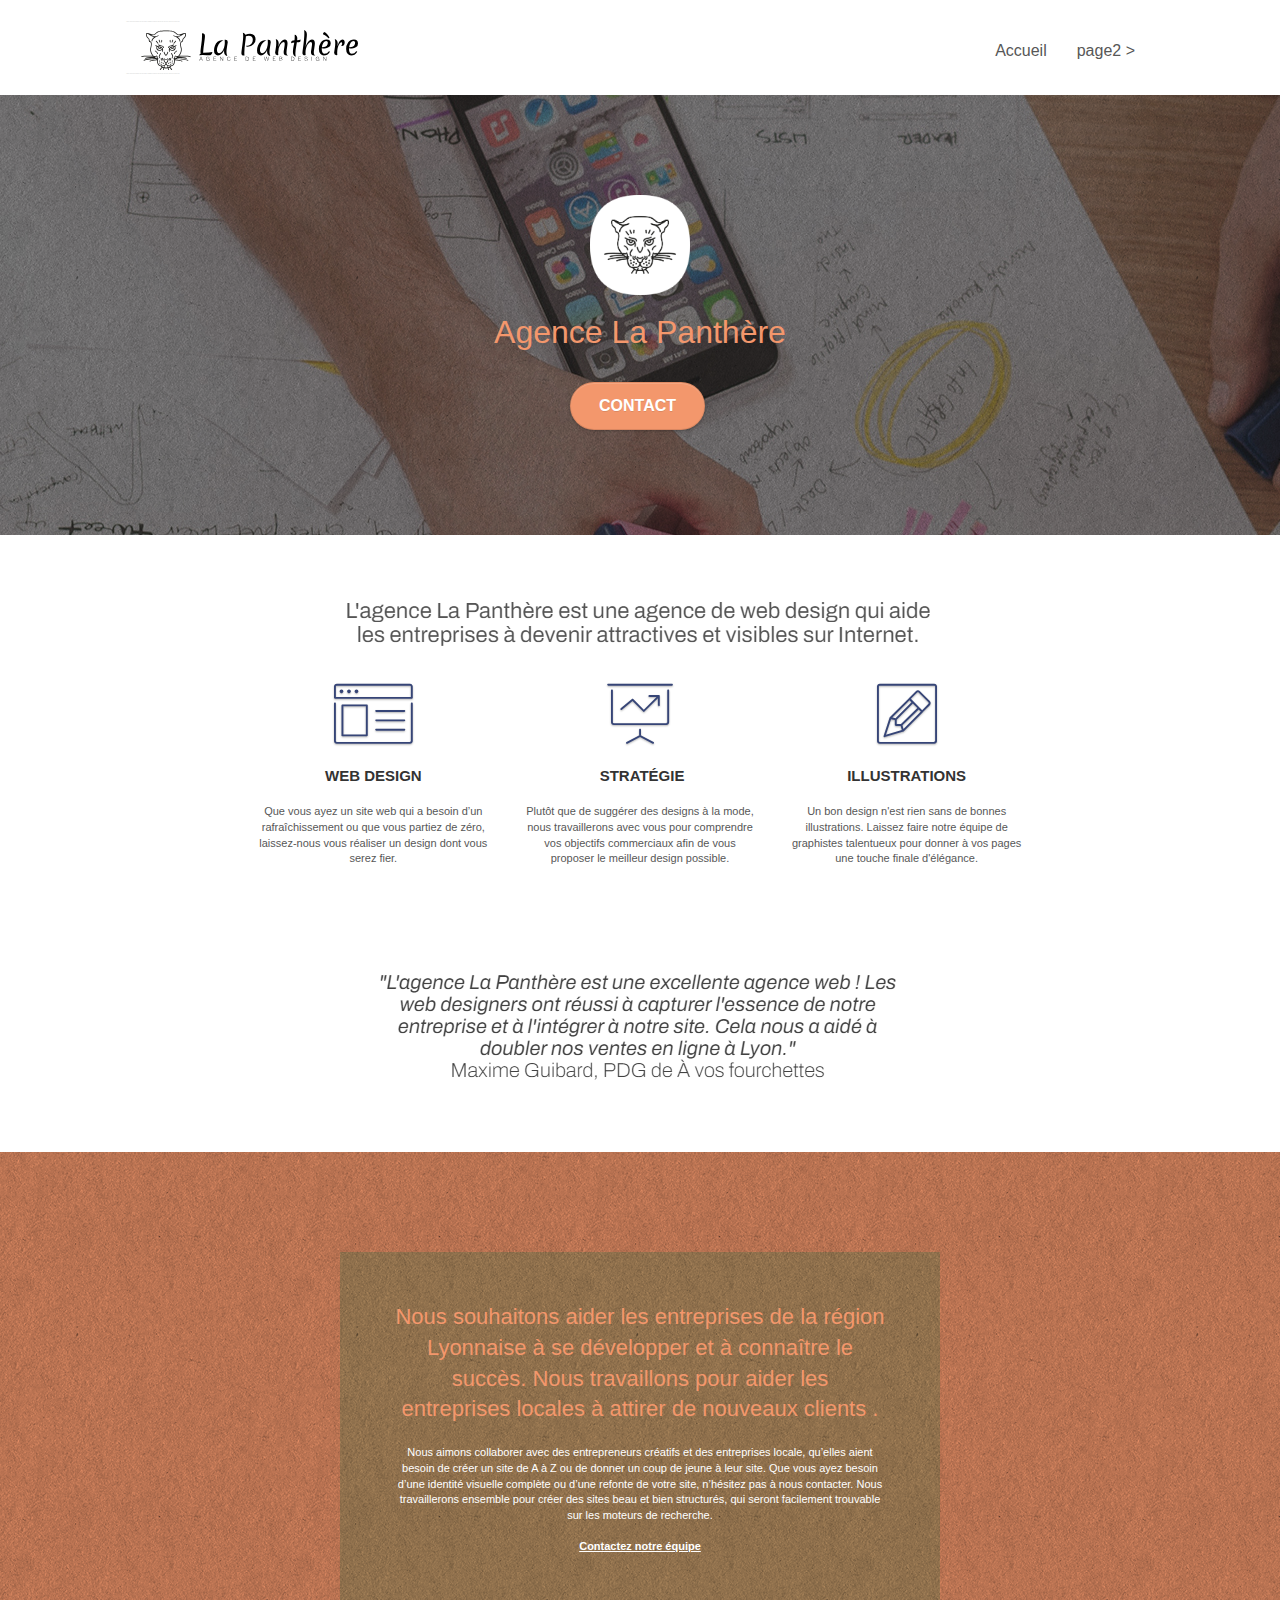
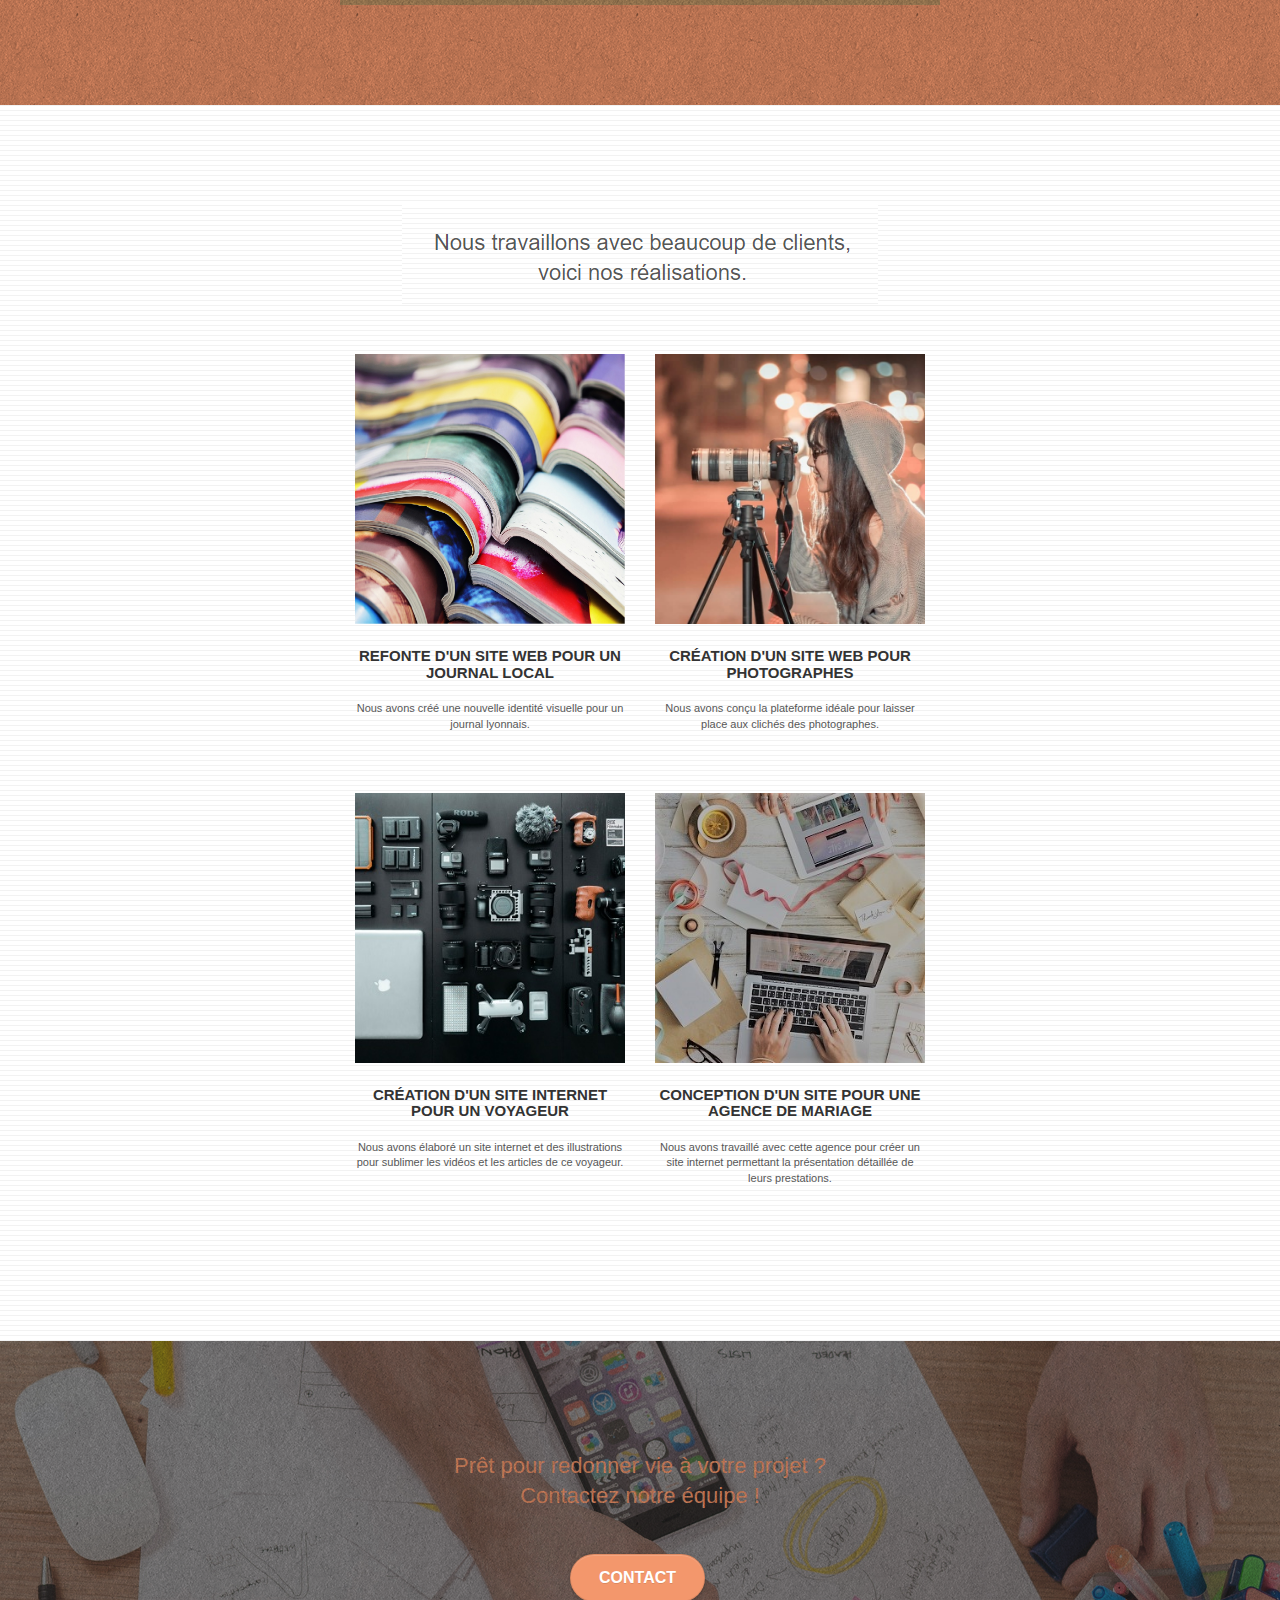
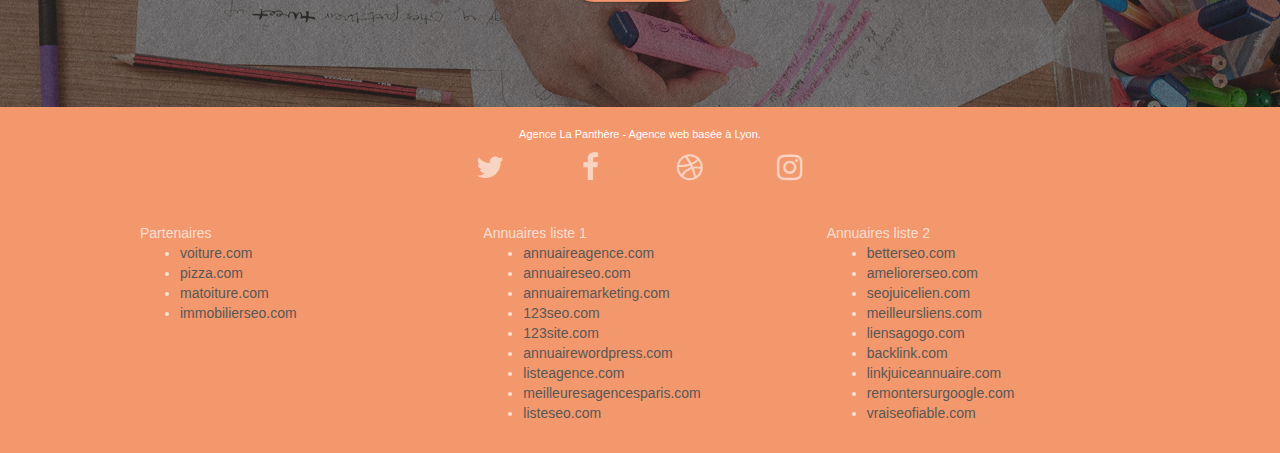
==== index.html @ 9845f290 "Code d'origine premier envoi" ====
<!doctype html>
<html lang="Default">
<head>
    <meta charset="utf-8">
    <meta name="keywords" content="seo, google, site web, site internet, agence design paris, agence design, agence design,agence design,agence design,agence design,agence design,agence design,agence design,agence design">
    <meta name="description" content="">
    <meta name="viewport" content="width=device-width, initial-scale=1.0, viewport-fit=cover">
    <link rel="shortcut icon" type="image/png" href="favicon.jpg">
    
	<link rel="stylesheet" type="text/css" href="./css/bootstrap.css">
	<link rel="stylesheet" type="text/css" href="style.css">
	<link rel="stylesheet" type="text/css" href="./css/font-awesome.css">
	<link rel="stylesheet" type="text/css" href="./css/et-line.css">
	
    
	<script src="./js/jquery-2.1.0.js"></script>
	<script src="./js/bootstrap.js"></script>
	<script src="./js/blocs.js"></script>
	<script src="./js/jquery.touchSwipe.js" defer></script>
	<script src="./js/gmaps.js"></script>

    <title>.</title>

    
<!-- Analytics -->
 
<!-- Analytics END -->
    
</head>
<body>
<!-- Principal conteneur -->
<div class="page-container">
    
<!-- bloc-0 -->
<div class="bloc bgc-white l-bloc " id="bloc-0">
	<div class="container bloc-sm">

		<nav class="navbar row">
			<div class="navbar-header">
				<div class="keywords" style="color:#cccccc;font-size:1px;">Agence web à paris, stratégie web, web design, illustrations, design de site web, site web, web, internet, site internet, site</div>
				<a class="navbar-brand" href="index.html"><img src="img/agence-la-panthere-monochrome.svg" alt="paris web design logo agence web meilleure agence" height="40" /></a>
				<div class="keywords" style="color:#cccccc;font-size:1px;">Agence web à paris, stratégie web, web design, illustrations, design de site web, site web, web, internet, site internet, site</div>
				<button id="nav-toggle" type="button" class="ui-navbar-toggle navbar-toggle" data-toggle="collapse" data-target=".navbar-1">
					<span class="sr-only">Toggle navigation</span><span class="icon-bar"></span><span class="icon-bar"></span><span class="icon-bar"></span>
				</button>
			</div>
			<div class="collapse navbar-collapse navbar-1 special-dropdown-nav">
				<ul class="site-navigation nav navbar-nav">
					<li>
						<a href="index.html">Accueil</a>
					</li>
					<li>
					</li>
					<li>
						<a href="page2.html">page2 &gt;</a>
					</li>
				</ul>
			</div>
		</nav>
	</div>
</div>
<!-- bloc-0 END -->

<!-- bloc-1-presentation -->
<div class="bloc bgc-dark-slate-blue bg-banniere d-bloc bg-t-edge bloc-bg-texture texture-paper b-parallax" id="bloc-1-hero">
	<div class="container bloc-lg">
		<div class="row tight-width-whitespace">
			<div class="col-sm-12">
				<img src="img/logo.png" class="center-block image-resize-mode" width="100" alt="Agence La Panthère, agence web paris, création logo paris" />
				<h1 class="text-center hero-bloc-text tc-white ">
					Agence La Panthère
				</h1>
				<div class="text-center">
					<a href="page2.html" class="btn btn-lg btn-clean btn-rd cta-hero btn-atomic-tangerine" id="cta-hero">Contact</a>
				</div>
			</div>
		</div>
	</div>
</div>
<!-- bloc-1-presentation END -->

<!-- bloc-2-services -->
<div class="bloc bgc-white l-bloc" id="bloc-2-services">
	<div class="container bloc-md">
		<div class="row">
			<div class="col-sm-12 text-center">
				<img alt="agence web, agence web paris, web design paris, stratégie web" src="img/title.png" />
			</div>
		</div>
		<div class="row voffset-lg med-width-whitespace">
			<div class="col-sm-4">
				<div class="text-center">
					<span class="et-icon-browser sm-shadow icon-dark-slate-blue icons icon-lg"></span>
				</div>
				<h3 class="mg-md text-center">
					Web design
				</h3>
				<p class="text-center ">
					Que vous ayez un site web qui a besoin d&rsquo;un rafraîchissement ou que vous partiez de zéro, laissez-nous vous réaliser un design dont vous serez fier.
				</p>
			</div>
			<div class="col-sm-4">
				<div class="text-center">
					<span class="et-icon-presentation sm-shadow icon-dark-slate-blue icons icon-lg"></span>
				</div>
				<h3 class="mg-md text-center">
					&nbsp;Stratégie
				</h3>
				<p class="text-center ">
					Plutôt que de suggérer des designs à la mode, nous travaillerons avec vous pour comprendre vos objectifs commerciaux afin de vous proposer le meilleur design possible.<br>
				</p>
			</div>
			<div class="col-sm-4">
				<div class="text-center">
					<span class="et-icon-edit sm-shadow icon-dark-slate-blue icons icon-lg"></span>
				</div>
				<h3 class="mg-md text-center">
					Illustrations
				</h3>
				<p class="text-center ">
					Un bon design n'est rien sans de bonnes illustrations. Laissez faire notre équipe de graphistes talentueux pour donner à vos pages une touche finale d'élégance.
				</p>
			</div>
		</div>
		<div class="row voffset-lg voffset">
			<div class="col-xs-12 col-md-8 col-md-offset-2 text-center">
				<img alt="agence web, agence web paris, web design paris, stratégie web" src="img/citation.png" />

			</div>
		</div>
	</div>
</div>
<!-- bloc-2-services END -->

<!-- bloc-3-what-i-do -->
<div class="bloc tc-white bgc-atomic-tangerine bg-presentation d-bloc bloc-bg-texture texture-paper b-parallax" id="bloc-3-what-i-do">
	<div class="container bloc-lg">
		<div class="row tight-width-whitespace black-background">
			<div class="col-sm-12">
				<h2 class="mg-md text-center tc-white">
					Nous souhaitons aider les entreprises de la région Lyonnaise à se développer et à connaître le succès. Nous travaillons pour aider les entreprises locales à attirer de nouveaux clients .<br>
				</h2>
				<p class="text-center white">
					Nous aimons collaborer avec des entrepreneurs créatifs et des entreprises locale, qu’elles aient besoin de créer un site de A à Z ou de donner un coup de jeune à leur site. Que vous ayez besoin d’une identité visuelle complète ou d’une refonte de votre site, n’hésitez pas à nous contacter. Nous travaillerons ensemble pour créer des sites beau et bien structurés, qui seront facilement trouvable sur les moteurs de recherche. <br><br><a class="ltc-white bold-link" href="page2.html">Contactez notre équipe</a><br>
				</p>
			</div>
		</div>
	</div>
</div>
<!-- bloc-3-what-i-do END -->

<!-- bloc-4-portfolio -->
<div class="bloc bgc-white bg-lines-h2-bg bg-repeat l-bloc" id="bloc-4-portfolio">
	<div class="container bloc-lg">
		<div class="row">
			<div class="col-sm-12 text-center">
				<img alt="agence web, agence web paris, web design paris, stratégie web" src="img/title2.png" />
			</div>
		</div>
		<div class="row tight-width-whitespace portfolio-row">
			<div class="col-sm-6">
				<a href="#" data-lightbox="img/1.jpg" data-gallery-id="gallery-1" data-caption="Refonte d'un site web pour un journal local" data-frame="snapshot-lb"><img src="img/1.jpg" alt="paris web design logo agence web meilleure agence et refonte site web journal" class="img-responsive portfolio-thumb" /></a>
				<h3 class="mg-md text-center">
					Refonte d'un site web pour un journal local
				</h3>
				<p class="text-center">
					Nous avons créé une nouvelle identité visuelle pour un journal lyonnais.
				</p>
			</div>
			<div class="col-sm-6">
				<a href="#" data-lightbox="img/2.jpg" data-gallery-id="gallery-1" data-caption="Création d'un site web pour photographes" data-frame="snapshot-lb"><img src="img/2.jpg" class="img-responsive portfolio-thumb" alt="paris web design logo agence web meilleure agence, Création d'un site web pour photographes" /></a>
				<h3 class="mg-md text-center">
					Création d'un site web pour photographes
				</h3>
				<p class="text-center">
					Nous avons conçu la plateforme idéale pour laisser place aux clichés des photographes.
				</p>
			</div>
		</div>
		<div class="row tight-width-whitespace portfolio-row">
			<div class="col-sm-6">
				<a href="#" data-lightbox="img/3.bmp" data-gallery-id="gallery-1" data-caption="Création d'un site internet pour un voyageur" data-frame="snapshot-lb"><img src="img/3.bmp" class="img-responsive portfolio-thumb" alt="paris web design logo agence web meilleure agence, Création d'un site web pour voyageur"/></a>
				<h3 class="mg-md text-center">
					Création d'un site internet pour un voyageur
				</h3>
				<p class="text-center">
					Nous avons élaboré un site internet et des illustrations pour sublimer les vidéos et les articles de ce voyageur.
				</p>
			</div>
			<div class="col-sm-6">
				<a href="#" data-lightbox="img/4.bmp" data-gallery-id="gallery-1" data-caption="Conception d'un site pour une agence de mariage" data-frame="snapshot-lb"><img src="img/4.bmp" class="img-responsive portfolio-thumb" alt="paris web design logo agence web meilleure agence, Création d'un site web pour agence de mariage" /></a>
				<h3 class="mg-md text-center">
					Conception d'un site pour une agence de mariage
				</h3>
				<p class="text-center">
					Nous avons travaillé avec cette agence pour créer un site internet permettant la présentation détaillée de leurs prestations.
				</p>
			</div>
		</div>
	</div>
</div>
<!-- bloc-4-portfolio END -->

<!-- bloc-5-cta -->
<div class="bloc bgc-dark-slate-blue bg-banniere d-bloc bloc-bg-texture texture-paper" id="bloc-5-cta">
	<div class="container bloc-lg">
		<div class="row">
			<h2 class="mg-md text-center tc-white">
				Prêt pour redonner vie à votre projet ?<br>Contactez notre équipe !
			</h2>
			<div class="col-sm-12 text-center">
				<a href="page2.html" class="btn btn-atomic-tangerine btn-clean btn-rd btn-lg cta-hero">Contact</a>
			</div>
		</div>
	</div>
</div>
<!-- bloc-5-cta END -->

<!-- Footer - bloc-8 -->
<div class="bloc bgc-atomic-tangerine d-bloc" id="bloc-8">
	<div class="container bloc-sm">
		<div class="row">
			<div class="col-sm-12">
				<p class="text-center white">
					Agence La Panthère - Agence web basée à Lyon.<br>
				</p>
				<div class="row row-no-gutters social">
					<div class="col-sm-3">
						<div class="text-center">
							<a class="social" href="index.html"><span class="fa fa-twitter icon-md"></span></a>
						</div>
					</div>
					<div class="col-sm-3">
						<div class="text-center">
							<a class="social" href="index.html"><span class="fa fa-facebook icon-md"></span></a>
						</div>
					</div>
					<div class="col-sm-3">
						<div class="text-center">
							<a class="social" href="index.html"><span class="fa fa-dribbble icon-md"></span></a>
						</div>
					</div>
					<div class="col-sm-3">
						<div class="text-center">
							<a class="social" href="index.html"><span class="fa fa-instagram icon-md"></span></a>
						</div>
					</div>
					<div class="keywords" style="color:#F3976C;">Agence web à paris, stratégie web, web design, illustrations, design de site web, site web, web, internet, site internet, site</div>
				</div>
				<div class="row">
					<div class="col-sm-4">
						Partenaires
							<ul>
								<li><a href="voiture.com">voiture.com</a></li>
								<li><a href="pizza.com">pizza.com</a></li>
								<li><a href="matoiture.com">matoiture.com</a></li>
								<li><a href="immobilierseo.com">immobilierseo.com</a></li>
							</ul>		
					</div>
					<div class="col-sm-4">
						Annuaires liste 1
						<ul>
							<li><a href="annuaireagence.com">annuaireagence.com</a></li>
							<li><a href="annuaireseo.com">annuaireseo.com</a></li>
							<li><a href="annuairemarketing.com">annuairemarketing.com</a></li>
							<li><a href="123seoture.com">123seo.com</a></li>
							<li><a href="123site.com">123site.com</a></li>
							<li><a href="annuairewordpress.com">annuairewordpress.com</a></li>
							<li><a href="listeagence.com">listeagence.com</a></li>
							<li><a href="meilleuresagencesparis.com">meilleuresagencesparis.com</a></li>
							<li><a href="listeseo.com">listeseo.com</a></li>
						</ul>
					</div>
					<div class="col-sm-4">
						Annuaires liste 2
						<ul>
							<li><a href="betterseo.com">betterseo.com</a></li>
							<li><a href="ameliorerseo.com">ameliorerseo.com</a></li>
							<li><a href="seojuicelien.com">seojuicelien.com</a></li>
							<li><a href="meilleursliens.com">meilleursliens.com</a></li>
							<li><a href="liensagogo.com">liensagogo.com</a></li>
							<li><a href="backlink.com">backlink.com</a></li>
							<li><a href="linkjuiceannuaire.com">linkjuiceannuaire.com</a></li>
							<li><a href="remontersurgoogle.com">remontersurgoogle.com</a></li>
							<li><a href="vraiseofiable.com">vraiseofiable.com</a></li>
						</ul>
					</div>
				</div>
			</div>
		</div>
	</div>
</div>
<!-- Footer - bloc-8 END -->

</div>
<!-- Principal conteneur END -->
    

</body>
</html>
---- style.css ----
body {
    margin: 0;
    padding: 0;
    background: #FFF;
    overflow-x: hidden;
    -webkit-font-smoothing: antialiased;
    -moz-osx-font-smoothing: grayscale;
}

a,
button {
    transition: all .3s ease-in-out;
    outline: none!important;
}

a:hover {
    text-decoration: none;
    cursor: pointer;
}

#page-loading-blocs-notifaction {
    position: fixed;
    top: 0;
    bottom: 0;
    width: 100%;
    z-index: 100000;
    background: #FFFFFF url("img/pageload-spinner.gif") no-repeat center center;
}

.bloc {
    width: 100%;
    clear: both;
    background: 50% 50% no-repeat;
    padding: 0 50px;
    -webkit-background-size: cover;
    -moz-background-size: cover;
    -o-background-size: cover;
    background-size: cover;
    position: relative;
}

.bloc .container {
    padding-left: 0;
    padding-right: 0;
}

.bloc-lg {
    padding: 100px 50px;
}

.bloc-md {
    padding: 50px;
}

.bloc-sm {
    padding: 20px 50px;
}

.bg-center,
.bg-l-edge,
.bg-r-edge,
.bg-t-edge,
.bg-b-edge,
.bg-tl-edge,
.bg-bl-edge,
.bg-tr-edge,
.bg-br-edge,
.bg-repeat {
    -webkit-background-size: auto!important;
    -moz-background-size: auto!important;
    -o-background-size: auto!important;
    background-size: auto!important;
}

.bg-repeat {
    background: repeat;
}

.bg-t-edge {
    background: top no-repeat;
}

.bloc-bg-texture::before {
    content: "";
    background-size: 2px 2px;
    position: absolute;
    top: 0;
    bottom: 0;
    left: 0;
    right: 0;
}

.texture-paper::before {
    background: url("img/texture-paper.png");
    background-size: 280px 280px;
}

.b-parallax {
    background-attachment: fixed;
}

.d-bloc {
    color: rgba(255, 255, 255, .7);
}

.d-bloc button:hover {
    color: rgba(255, 255, 255, .9);
}

.d-bloc .icon-round,
.d-bloc .icon-square,
.d-bloc .icon-rounded,
.d-bloc .icon-semi-rounded-a,
.d-bloc .icon-semi-rounded-b {
    border-color: rgba(255, 255, 255, .9);
}

.d-bloc .divider-h span {
    border-color: rgba(255, 255, 255, .2);
}

.d-bloc .a-btn,
.d-bloc .navbar a,
.d-bloc .navbar-brand,
.d-bloc a .icon-sm,
.d-bloc a .icon-md,
.d-bloc a .icon-lg,
.d-bloc a .icon-xl,
.d-bloc h1 a,
.d-bloc h2 a,
.d-bloc h3 a,
.d-bloc h4 a,
.d-bloc h5 a,
.d-bloc h6 a,
.d-bloc p a {
    color: rgba(255, 255, 255, .6);
}

.d-bloc .a-btn:hover,
.d-bloc .navbar a:hover,
.d-bloc .navbar-brand:hover,
.d-bloc a:hover .icon-sm,
.d-bloc a:hover .icon-md,
.d-bloc a:hover .icon-lg,
.d-bloc a:hover .icon-xl,
.d-bloc h1 a:hover,
.d-bloc h2 a:hover,
.d-bloc h3 a:hover,
.d-bloc h4 a:hover,
.d-bloc h5 a:hover,
.d-bloc h6 a:hover,
.d-bloc p a:hover {
    color: rgba(255, 255, 255, 1);
}

.d-bloc .navbar-toggle .icon-bar {
    background: rgba(255, 255, 255, 1);
}

.d-bloc .btn-wire,
.d-bloc .btn-wire:hover {
    color: rgba(255, 255, 255, 1);
    border-color: rgba(255, 255, 255, 1);
}

.d-bloc .panel {
    color: rgba(0, 0, 0, .5);
}

.d-bloc .panel button:hover {
    color: rgba(0, 0, 0, .7);
}

.d-bloc .panel icon {
    border-color: rgba(0, 0, 0, .7);
}

.d-bloc .panel .divider-h span {
    border-color: rgba(0, 0, 0, .1);
}

.d-bloc .panel .a-btn {
    color: rgba(0, 0, 0, .6);
}

.d-bloc .panel .a-btn:hover {
    color: rgba(0, 0, 0, 1);
}

.d-bloc .panel .btn-wire,
.d-bloc .panel .btn-wire:hover {
    color: rgba(0, 0, 0, .7);
    border-color: rgba(0, 0, 0, .3);
}

.d-bloc .panel,
.l-bloc {
    color: rgba(0, 0, 0, .5);
}

.d-bloc .panel button:hover,
.l-bloc button:hover {
    color: rgba(0, 0, 0, .7);
}

.l-bloc .icon-round,
.l-bloc .icon-square,
.l-bloc .icon-rounded,
.l-bloc .icon-semi-rounded-a,
.l-bloc .icon-semi-rounded-b {
    border-color: rgba(0, 0, 0, .7);
}

.d-bloc .panel .divider-h span,
.l-bloc .divider-h span {
    border-color: rgba(0, 0, 0, .1);
}

.d-bloc .panel .a-btn,
.l-bloc .a-btn,
.l-bloc .navbar a,
.l-bloc .navbar-brand,
.l-bloc a .icon-sm,
.l-bloc a .icon-md,
.l-bloc a .icon-lg,
.l-bloc a .icon-xl,
.l-bloc h1 a,
.l-bloc h2 a,
.l-bloc h3 a,
.l-bloc h4 a,
.l-bloc h5 a,
.l-bloc h6 a,
.l-bloc p a {
    color: rgba(0, 0, 0, .6);
}

.d-bloc .panel .a-btn:hover,
.l-bloc .a-btn:hover,
.l-bloc .navbar a:hover,
.l-bloc .navbar-brand:hover,
.l-bloc a:hover .icon-sm,
.l-bloc a:hover .icon-md,
.l-bloc a:hover .icon-lg,
.l-bloc a:hover .icon-xl,
.l-bloc h1 a:hover,
.l-bloc h2 a:hover,
.l-bloc h3 a:hover,
.l-bloc h4 a:hover,
.l-bloc h5 a:hover,
.l-bloc h6 a:hover,
.l-bloc p a:hover {
    color: rgba(0, 0, 0, 1);
}

.l-bloc .navbar-toggle .icon-bar {
    color: rgba(0, 0, 0, .6);
}

.d-bloc .panel .btn-wire,
.d-bloc .panel .btn-wire:hover,
.l-bloc .btn-wire,
.l-bloc .btn-wire:hover {
    color: rgba(0, 0, 0, .7);
    border-color: rgba(0, 0, 0, .3);
}

.voffset {
    margin-top: 30px;
}

.voffset-lg {
    margin-top: 80px;
}

.row-no-gutters {
    margin-right: 0;
    margin-left: 0;
}

.row.row-no-gutters > [class^="col-"],
.row.row-no-gutters > [class*=" col-"] {
    padding-right: 0;
    padding-left: 0;
}

#bloc-1-hero h1 {
    font-size: 32px;
}

.navbar {
    margin-bottom: 0;
    z-index: 1;
}

.navbar-brand {
    height: auto;
    padding: 3px 15px;
    font-size: 25px;
    font-weight: normal;
    font-weight: 600;
    line-height: 44px;
}

.navbar-brand img {
    max-height: 200px;
    margin: 0 5px 0 0;
    display: inline;
}

.navbar-brand img[src$=svg] {
    min-width: 100px;
}

.nav-center .navbar-brand img {
    margin: 0;
}

.navbar .nav {
    padding-top: 2px;
    margin-right: -16px;
    float: right;
    z-index: 1;
}

.nav > li {
    float: left;
    margin-top: 4px;
    font-size: 16px;
}

.navbar-nav .open .dropdown-menu > li > a {
    text-align: inherit;
}

.nav > li a:hover,
.nav > li a:focus {
    background: transparent;
}

.navbar-toggle {
    margin: 10px 10px 0 0;
    border: 0px;
}

.navbar-toggle:hover {
    background: transparent!important;
}

.navbar-toggle .icon-bar {
    background-color: rgba(0, 0, 0, .5);
    width: 26px;
}

.nav-invert .navbar .nav {
    float: left;
}

.nav-invert .navbar-header,
.nav-invert .navbar-brand {
    float: right;
    position: relative;
    z-index: 2;
}

@media (min-width: 768px) {
    .site-navigation {
        position: absolute;
        top: 50%;
        right: 20px;
        transform: translate(0, -50%);
        -webkit-transform: translateY(-50%);
    }
    .nav > li .dropdown-menu a,
    .nav > li .dropdown-menu a:hover {
        color: #484848;
    }
    .nav-invert .site-navigation {
        left: 0;
        right: 0;
    }
    .nav-center {
        text-align: center;
    }
    .nav-center .navbar-header {
        width: 100%;
    }
    .nav-center .navbar-header,
    .nav-center .navbar-brand,
    .nav-center .nav > li {
        float: none;
        display: inline-block;
    }
    .nav-center .site-navigation {
        position: relative;
        width: 100%;
        right: 0;
        margin-right: 0px;
        margin-top: 20px;
    }
    .nav-center.mini-nav .navbar-toggle {
        float: none;
        margin: 10px auto 0;
    }
}

.nav > li > .dropdown a {
    background: none!important;
    display: block;
    padding: 14px 15px;
}

nav .caret {
    margin: 0 5px;
}

.dropdown-menu .dropdown-menu {
    top: -8px;
    left: 100%;
}

.dropdown-menu .dropmenu-flow-right {
    top: 100%;
    left: 0;
    margin-left: -1px;
    border-top-left-radius: 0;
    border-top-right-radius: 0;
}

.dropdown-menu .dropdown span {
    border: 4px solid black;
    border-top-color: transparent;
    border-right-color: transparent;
    border-bottom-color: transparent;
    margin: 6px -5px 0 0!important;
    float: right;
}

.mg-md {
    margin-top: 10px;
    margin-bottom: 20px;
}

.mg-lg {
    margin-top: 10px;
    margin-bottom: 40px;
}

.btn {
    margin: 0 5px 5px 0;
}

.btn.pull-right {
    margin: 0 0 5px 5px;
}

.btn-d,
.btn-d:hover,
.btn-d:focus {
    color: #FFF;
    background: rgba(0, 0, 0, .3);
}

button {
    outline: none!important;
}

.btn-rd {
    border-radius: 40px;
}

.btn-clean {
    border: 1px solid rgba(0, 0, 0, .08);
    border-bottom-color: rgba(0, 0, 0, .1);
    text-shadow: 0 1px 0 rgba(0, 0, 1, .1);
    box-shadow: 0 1px 3px rgba(0, 0, 1, .25), inset 0 1px 0 0 rgba(255, 255, 255, .15);
}

.icon-md {
    font-size: 30px!important;
}

.icon-lg {
    font-size: 60px!important;
}

.sm-shadow {
    text-shadow: 0 1px 2px rgba(0, 0, 0, .3);
}

.panel-sq,
.panel-sq .panel-heading,
.panel-sq .panel-footer {
    border-radius: 0;
}

.panel-rd {
    border-radius: 30px;
}

.panel-rd .panel-heading {
    border-radius: 29px 29px 0 0;
}

.panel-rd .panel-footer {
    border-radius: 0 0 29px 29px;
}

.form-control {
    border-color: rgba(0, 0, 0, .1);
    box-shadow: none;
}

.scrollToTop {
    width: 40px;
    height: 40px;
    position: fixed;
    bottom: 20px;
    right: 20px;
    opacity: 0;
    z-index: 500;
    transition: all .3s ease-in-out;
}

.scrollToTop span {
    margin-top: 6px;
}

.showScrollTop {
    font-size: 14px;
    opacity: 1;
}

a[data-lightbox] {
    position: relative;
    display: block;
    text-align: center;
}

a[data-lightbox]:hover::before {
    content: "+";
    font-family: "HelveticaNeue-Light", "Helvetica Neue Light", "Helvetica Neue", Helvetica, Arial;
    font-size: 32px;
    width: 50px;
    height: 50px;
    margin-left: -25px;
    border-radius: 50%;
    background: rgba(0, 0, 0, .6);
    color: #FFF;
    font-weight: 100;
    z-index: 1;
    position: absolute;
    top: 50%;
    transform: translateY(-50%);
    -webkit-transform: translateY(-50%);
}

a[data-lightbox]:hover img {
    opacity: 0.6;
    -webkit-animation-fill-mode: none;
    animation-fill-mode: none;
}

#lightbox-modal {
    display: flex;
    align-items: center;
}

#lightbox-modal .modal-dialog {
    width: 90%;
    max-width: 900px;
    margin: 0 auto 0;
}

#lightbox-modal .modal-dialog img {
    max-height: 90vh;
    margin: 0 auto;
}

.lightbox-caption {
    padding: 20px;
    color: #FFF;
    background: rgba(0, 0, 0, .5);
    position: absolute;
    left: 15px;
    right: 15px;
    bottom: 5px;
}

.close-lightbox {
    color: #FFF;
    font-size: 30px;
    position: absolute;
    top: 20px;
    right: 20px;
    z-index: 20;
    background: rgba(0, 0, 0, .5);
    border: none;
    line-height: 30px;
    padding: 0 9px 5px;
    opacity: 0.3;
}

.close-lightbox:hover,
.next-lightbox:hover,
.prev-lightbox:hover {
    opacity: 1.0;
    color: #FFF;
}

.next-lightbox,
.prev-lightbox {
    font-size: 20px;
    color: rgba(255, 255, 255, .9);
    background: rgba(0, 0, 0, .5);
    transition: all .2s ease-in-out;
    position: absolute;
    top: 45%;
    z-index: 1;
    opacity: 0.4;
}

.next-lightbox {
    padding: 6px 8px 1px 13px;
    right: 25px;
}

.prev-lightbox {
    padding: 6px 13px 1px 10px;
    left: 25px;
}

.snapshot-lb .modal-body {
    padding-bottom: 45px;
}

.snapshot-lb .lightbox-caption {
    padding: 0;
    color: rgba(0, 0, 0, .5);
    background: none;
}

h1,
h2,
h3,
h4,
h5,
h6,
p,
label,
.btn,
a {
    font-family: "helvetica";
    font-weight: 400;
    color: #575757!important;
}

.container {
    max-width: 1000px;
}

.hero-bloc-text {
    font-size: 38px;
}

.hero-bloc-text-sub {
    font-size: 36px;
}

.statement-bloc-text {
    line-height: 26px;
    font-style: italic;
    font-size: 20px;
    text-align: center;
    font-weight: lighter;
    max-width: 520px;
    margin: auto auto auto auto;
}

p {
    font-size: 11px;
}

.tight-width-whitespace {
    max-width: 600px;
    margin: auto auto auto auto;
}

.h1 {
    font-size: 20px;
    font-family: "Open Sans";
}

.cta-hero {
    margin-top: 22px;
    color: #FFFFFF!important;
    text-transform: uppercase;
    padding: 12px 28px 12px 28px;
    font-size: 16px;
    font-weight: 700;
}

.social {
    max-width: 400px;
    margin: auto auto auto auto;
}

h2 {
    font-size: 22px;
    line-height: 1.4em;
}

h3 {
    font-size: 15px;
    text-transform: uppercase;
    font-weight: 700;
    color: #333333!important;
}

.med-width-whitespace {
    max-width: 800px;
    margin: auto auto auto auto;
    box-shadow: 0px 0px 0px #000000;
}

h1 {
    color: #333333!important;
}

h4 {
    color: #333333!important;
}

.icons {
    margin-bottom: 14px;
    margin-top: 24px;
}

.white {
    color: #FFFFFF!important;
}

.portfolio-thumb {
    margin-bottom: 24px;
}

.portfolio-row {
    margin-bottom: 44px;
    margin-top: 50px;
}

.avatar {
    box-shadow: 0px 4px 9px rgba(0, 0, 0, 0.3);
}

.black-background {
    background-color: rgba(165, 147, 99, 0.7);
    padding: 40px 40px 40px 40px;
}

.bold-link {
    font-weight: 900;
    text-decoration: underline!important;
}

.bgc-white {
    background-color: #FFFFFF;
}

.bgc-dark-slate-blue {
    background-color: #364577;
}

.bgc-atomic-tangerine {
    background-color: #F3976C;
}

.tc-white {
    color: #F3976C!important;
}

.btn-atomic-tangerine {
    background: #F3976C;
    color: #FFFFFF!important;
}

.btn-atomic-tangerine:hover {
    background: #c27956!important;
    color: #FFFFFF!important;
}

.ltc-white {
    color: #FFFFFF!important;
}

.ltc-white:hover {
    color: #cccccc!important;
}

.ltc-atomic-tangerine {
    color: #F3976C!important;
}

.ltc-atomic-tangerine:hover {
    color: #c27956!important;
}

.icon-dark-slate-blue {
    color: #364577!important;
    border-color: #364577!important;
}

.bg-dots-bg {
    background-image: url("img/dots-bg.png");
}

.bg-lines-h2-bg {
    background-image: url("img/lines-h2-bg.png");
}

.bg-banniere {
    background-image: url("img/agence-la-panthere.jpg");
}

.bg-presentation {
    background-image: url("img/image-de-presentation.bmp");
}

@media (max-width: 1024px) {
    .bloc {
        padding-left: 20px;
        padding-right: 20px;
    }
    .bloc.full-width-bloc,
    .bloc-tile-2.full-width-bloc .container,
    .bloc-tile-3.full-width-bloc .container,
    .bloc-tile-4.full-width-bloc .container {
        padding-left: 0;
        padding-right: 0;
    }
}

@media (max-width: 992px) and (min-width: 768px) {
    .navbar .nav {
        max-width: 80%
    }
    .nav-center.navbar .nav {
        max-width: 100%
    }
}

@media only screen and (min-device-width: 768px) and (max-device-width: 1024px) and (orientation: landscape) {
    .b-parallax {
        background-attachment: scroll;
    }
}

@media only screen and (min-device-width: 1024px) and (max-device-width: 1366px) and (-webkit-min-device-pixel-ratio: 1.5) {
    .b-parallax {
        background-attachment: scroll;
    }
}

@media (max-width: 991px) {
    .container {
        width: 100%;
    }
    .b-parallax {
        background-attachment: scroll;
    }
    .page-container,
    #hero-bloc {
        overflow-x: hidden;
        position: relative;
    }
    .bloc {
        padding-left: constant(safe-area-inset-left);
        padding-right: constant(safe-area-inset-right);
    }
    .bloc-group,
    .bloc-group .bloc {
        display: block;
        width: 100%;
    }
    .bloc-fill-screen .fill-bloc-top-edge,
    .bloc-fill-screen .fill-bloc-bottom-edge {
        padding: 0 20px;
        padding-left: constant(safe-area-inset-left);
        padding-right: constant(safe-area-inset-right);
    }
}

@media (max-width: 767px) {
    .page-container {
        overflow-x: hidden;
        position: relative;
    }
    h1,
    h2,
    h3,
    h4,
    h5,
    h6,
    p,
    #disqus_thread {
        padding-left: 10px!important;
        padding-right: 10px!important;
    }
    .b-parallax {
        background-attachment: scroll;
    }
    .navbar .nav {
        padding-top: 0;
        border-top: 1px solid rgba(0, 0, 0, .2);
        float: none!important;
    }
    .navbar.row {
        margin-left: 0;
        margin-right: 0;
    }
    .site-navigation {
        position: inherit;
        transform: none;
        -webkit-transform: none;
        -ms-transform: none;
    }
    .nav > li {
        margin-top: 0;
        border-bottom: 1px solid rgba(0, 0, 0, .1);
        background: rgba(0, 0, 0, .05);
        text-align: left;
        padding-left: 15px;
        width: 100%;
    }
    .nav > li:hover {
        background: rgba(0, 0, 0, .08);
    }
    .dropdown .dropdown a .caret {
        float: none;
        margin: 5px 0 0 10px!important;
        border: 4px solid black;
        border-bottom-color: transparent;
        border-right-color: transparent;
        border-left-color: transparent;
    }
    #hero-bloc .navbar .nav {
        background: rgba(0, 0, 0, .8);
    }
    #hero-bloc .navbar .nav a {
        color: rgba(255, 255, 255, .6);
    }
    .hero {
        padding: 50px 0;
    }
    .hero-nav {
        left: -1px;
        right: -1px;
    }
    .navbar-collapse {
        padding: 0;
        overflow-x: hidden;
        -webkit-box-shadow: none;
        box-shadow: none;
    }
    .navbar-brand img {
        max-height: 40px;
        width: auto;
    }
    .nav-invert .navbar-header {
        float: none;
        width: 100%;
    }
    .nav-invert .navbar-toggle {
        float: left;
        margin-left: 10px;
    }
    .bloc {
        padding-left: 0;
        padding-right: 0;
    }
    .bloc-xxl,
    .bloc-xl,
    .bloc-lg {
        padding: 40px 0;
    }
    .bloc-sm,
    .bloc-md {
        padding-left: 0;
        padding-right: 0;
    }
    .bloc-tile-2 .container,
    .bloc-tile-3 .container,
    .bloc-tile-4 .container,
    .bloc-fill-screen .fill-bloc-top-edge,
    .bloc-fill-screen .fill-bloc-bottom-edge {
        padding-left: 0;
        padding-right: 0;
    }
    .a-block {
        padding: 0 10px;
    }
    .btn-dwn {
        display: none;
    }
    .voffset {
        margin-top: 5px;
    }
    .voffset-md {
        margin-top: 20px;
    }
    .voffset-lg {
        margin-top: 30px;
    }
    form {
        padding: 5px;
    }
    .close-lightbox {
        display: inline-block;
    }
    .blocsapp-device-iphone5 {
        background-size: 216px 425px;
        padding-top: 60px;
        width: 216px;
        height: 425px;
    }
    .blocsapp-device-iphone5 img {
        width: 180px;
        height: 320px;
    }
}

@media (max-width: 400px) {
    .bloc {
        padding-left: 0;
        padding-right: 0;
    }
}

@media (max-width: 767px) {
    .bloc-mob-center-text {
        text-align: center;
    }
}
---- css/et-line.css ----
@font-face {
    font-family: et-line;
    src: url(../fonts/et-line.eot);
    src: url(../fonts/et-line.eot?#iefix) format('embedded-opentype'), url(../fonts/et-line.woff) format('woff'), url(../fonts/et-line.ttf) format('truetype'), url(../fonts/et-line.svg#et-line) format('svg');
    font-weight: 400;
    font-style: normal
}

.et-icon-adjustments,
.et-icon-alarmclock,
.et-icon-anchor,
.et-icon-aperture,
.et-icon-attachment,
.et-icon-bargraph,
.et-icon-basket,
.et-icon-beaker,
.et-icon-bike,
.et-icon-book-open,
.et-icon-briefcase,
.et-icon-browser,
.et-icon-calendar,
.et-icon-camera,
.et-icon-caution,
.et-icon-chat,
.et-icon-circle-compass,
.et-icon-clipboard,
.et-icon-clock,
.et-icon-cloud,
.et-icon-compass,
.et-icon-desktop,
.et-icon-dial,
.et-icon-document,
.et-icon-documents,
.et-icon-download,
.et-icon-dribbble,
.et-icon-edit,
.et-icon-envelope,
.et-icon-expand,
.et-icon-facebook,
.et-icon-flag,
.et-icon-focus,
.et-icon-gears,
.et-icon-genius,
.et-icon-gift,
.et-icon-global,
.et-icon-globe,
.et-icon-googleplus,
.et-icon-grid,
.et-icon-happy,
.et-icon-hazardous,
.et-icon-heart,
.et-icon-hotairballoon,
.et-icon-hourglass,
.et-icon-key,
.et-icon-laptop,
.et-icon-layers,
.et-icon-lifesaver,
.et-icon-lightbulb,
.et-icon-linegraph,
.et-icon-linkedin,
.et-icon-lock,
.et-icon-magnifying-glass,
.et-icon-map,
.et-icon-map-pin,
.et-icon-megaphone,
.et-icon-mic,
.et-icon-mobile,
.et-icon-newspaper,
.et-icon-notebook,
.et-icon-paintbrush,
.et-icon-paperclip,
.et-icon-pencil,
.et-icon-phone,
.et-icon-picture,
.et-icon-pictures,
.et-icon-piechart,
.et-icon-presentation,
.et-icon-pricetags,
.et-icon-printer,
.et-icon-profile-female,
.et-icon-profile-male,
.et-icon-puzzle,
.et-icon-quote,
.et-icon-recycle,
.et-icon-refresh,
.et-icon-ribbon,
.et-icon-rss,
.et-icon-sad,
.et-icon-scissors,
.et-icon-scope,
.et-icon-search,
.et-icon-shield,
.et-icon-speedometer,
.et-icon-strategy,
.et-icon-streetsign,
.et-icon-tablet,
.et-icon-target,
.et-icon-telescope,
.et-icon-toolbox,
.et-icon-tools,
.et-icon-tools-2,
.et-icon-trophy,
.et-icon-tumblr,
.et-icon-twitter,
.et-icon-upload,
.et-icon-video,
.et-icon-wallet,
.et-icon-wine {
    font-family: et-line;
    speak: none;
    font-style: normal;
    font-weight: 400;
    font-variant: normal;
    text-transform: none;
    line-height: 1;
    -webkit-font-smoothing: antialiased;
    -moz-osx-font-smoothing: grayscale;
    display: inline-block
}

.et-icon-mobile:before {
    content: "\e000"
}

.et-icon-laptop:before {
    content: "\e001"
}

.et-icon-desktop:before {
    content: "\e002"
}

.et-icon-tablet:before {
    content: "\e003"
}

.et-icon-phone:before {
    content: "\e004"
}

.et-icon-document:before {
    content: "\e005"
}

.et-icon-documents:before {
    content: "\e006"
}

.et-icon-search:before {
    content: "\e007"
}

.et-icon-clipboard:before {
    content: "\e008"
}

.et-icon-newspaper:before {
    content: "\e009"
}

.et-icon-notebook:before {
    content: "\e00a"
}

.et-icon-book-open:before {
    content: "\e00b"
}

.et-icon-browser:before {
    content: "\e00c"
}

.et-icon-calendar:before {
    content: "\e00d"
}

.et-icon-presentation:before {
    content: "\e00e"
}

.et-icon-picture:before {
    content: "\e00f"
}

.et-icon-pictures:before {
    content: "\e010"
}

.et-icon-video:before {
    content: "\e011"
}

.et-icon-camera:before {
    content: "\e012"
}

.et-icon-printer:before {
    content: "\e013"
}

.et-icon-toolbox:before {
    content: "\e014"
}

.et-icon-briefcase:before {
    content: "\e015"
}

.et-icon-wallet:before {
    content: "\e016"
}

.et-icon-gift:before {
    content: "\e017"
}

.et-icon-bargraph:before {
    content: "\e018"
}

.et-icon-grid:before {
    content: "\e019"
}

.et-icon-expand:before {
    content: "\e01a"
}

.et-icon-focus:before {
    content: "\e01b"
}

.et-icon-edit:before {
    content: "\e01c"
}

.et-icon-adjustments:before {
    content: "\e01d"
}

.et-icon-ribbon:before {
    content: "\e01e"
}

.et-icon-hourglass:before {
    content: "\e01f"
}

.et-icon-lock:before {
    content: "\e020"
}

.et-icon-megaphone:before {
    content: "\e021"
}

.et-icon-shield:before {
    content: "\e022"
}

.et-icon-trophy:before {
    content: "\e023"
}

.et-icon-flag:before {
    content: "\e024"
}

.et-icon-map:before {
    content: "\e025"
}

.et-icon-puzzle:before {
    content: "\e026"
}

.et-icon-basket:before {
    content: "\e027"
}

.et-icon-envelope:before {
    content: "\e028"
}

.et-icon-streetsign:before {
    content: "\e029"
}

.et-icon-telescope:before {
    content: "\e02a"
}

.et-icon-gears:before {
    content: "\e02b"
}

.et-icon-key:before {
    content: "\e02c"
}

.et-icon-paperclip:before {
    content: "\e02d"
}

.et-icon-attachment:before {
    content: "\e02e"
}

.et-icon-pricetags:before {
    content: "\e02f"
}

.et-icon-lightbulb:before {
    content: "\e030"
}

.et-icon-layers:before {
    content: "\e031"
}

.et-icon-pencil:before {
    content: "\e032"
}

.et-icon-tools:before {
    content: "\e033"
}

.et-icon-tools-2:before {
    content: "\e034"
}

.et-icon-scissors:before {
    content: "\e035"
}

.et-icon-paintbrush:before {
    content: "\e036"
}

.et-icon-magnifying-glass:before {
    content: "\e037"
}

.et-icon-circle-compass:before {
    content: "\e038"
}

.et-icon-linegraph:before {
    content: "\e039"
}

.et-icon-mic:before {
    content: "\e03a"
}

.et-icon-strategy:before {
    content: "\e03b"
}

.et-icon-beaker:before {
    content: "\e03c"
}

.et-icon-caution:before {
    content: "\e03d"
}

.et-icon-recycle:before {
    content: "\e03e"
}

.et-icon-anchor:before {
    content: "\e03f"
}

.et-icon-profile-male:before {
    content: "\e040"
}

.et-icon-profile-female:before {
    content: "\e041"
}

.et-icon-bike:before {
    content: "\e042"
}

.et-icon-wine:before {
    content: "\e043"
}

.et-icon-hotairballoon:before {
    content: "\e044"
}

.et-icon-globe:before {
    content: "\e045"
}

.et-icon-genius:before {
    content: "\e046"
}

.et-icon-map-pin:before {
    content: "\e047"
}

.et-icon-dial:before {
    content: "\e048"
}

.et-icon-chat:before {
    content: "\e049"
}

.et-icon-heart:before {
    content: "\e04a"
}

.et-icon-cloud:before {
    content: "\e04b"
}

.et-icon-upload:before {
    content: "\e04c"
}

.et-icon-download:before {
    content: "\e04d"
}

.et-icon-target:before {
    content: "\e04e"
}

.et-icon-hazardous:before {
    content: "\e04f"
}

.et-icon-piechart:before {
    content: "\e050"
}

.et-icon-speedometer:before {
    content: "\e051"
}

.et-icon-global:before {
    content: "\e052"
}

.et-icon-compass:before {
    content: "\e053"
}

.et-icon-lifesaver:before {
    content: "\e054"
}

.et-icon-clock:before {
    content: "\e055"
}

.et-icon-aperture:before {
    content: "\e056"
}

.et-icon-quote:before {
    content: "\e057"
}

.et-icon-scope:before {
    content: "\e058"
}

.et-icon-alarmclock:before {
    content: "\e059"
}

.et-icon-refresh:before {
    content: "\e05a"
}

.et-icon-happy:before {
    content: "\e05b"
}

.et-icon-sad:before {
    content: "\e05c"
}

.et-icon-facebook:before {
    content: "\e05d"
}

.et-icon-twitter:before {
    content: "\e05e"
}

.et-icon-googleplus:before {
    content: "\e05f"
}

.et-icon-rss:before {
    content: "\e060"
}

.et-icon-tumblr:before {
    content: "\e061"
}

.et-icon-linkedin:before {
    content: "\e062"
}

.et-icon-dribbble:before {
    content: "\e063"
}
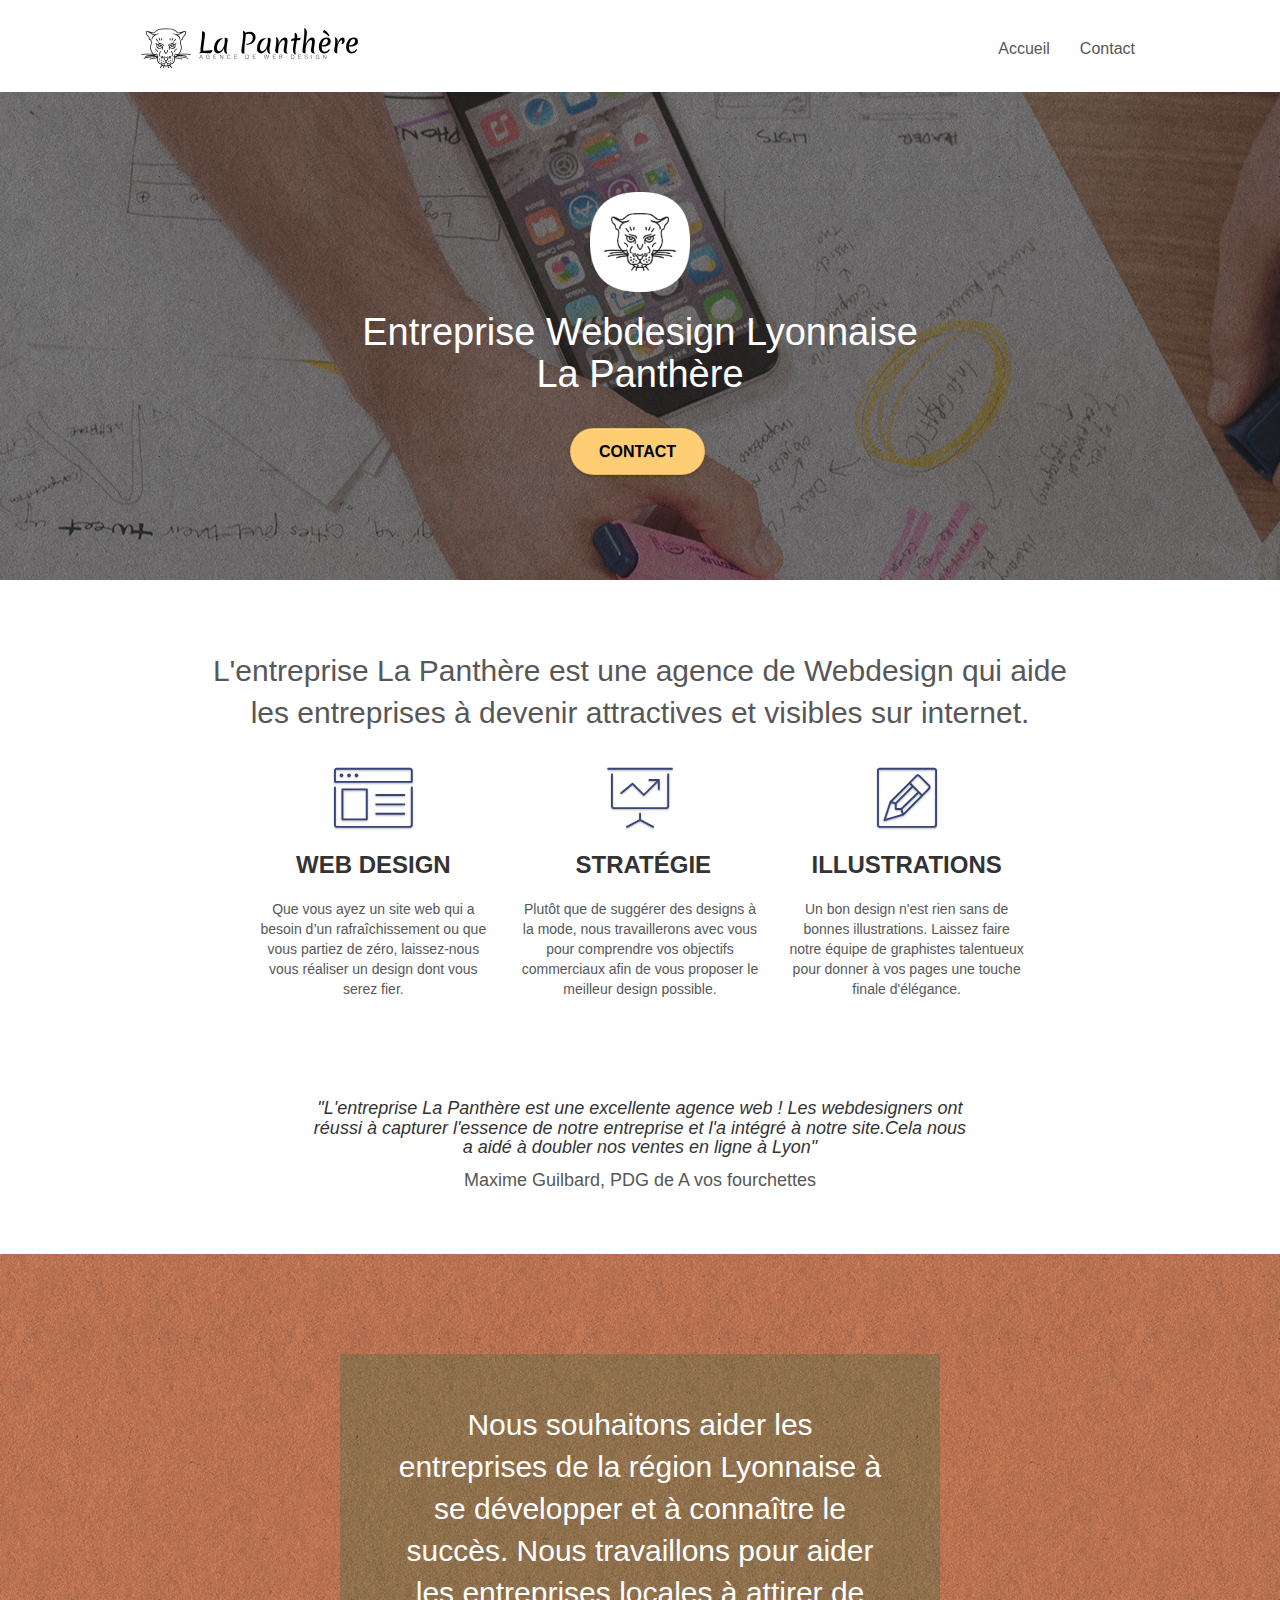
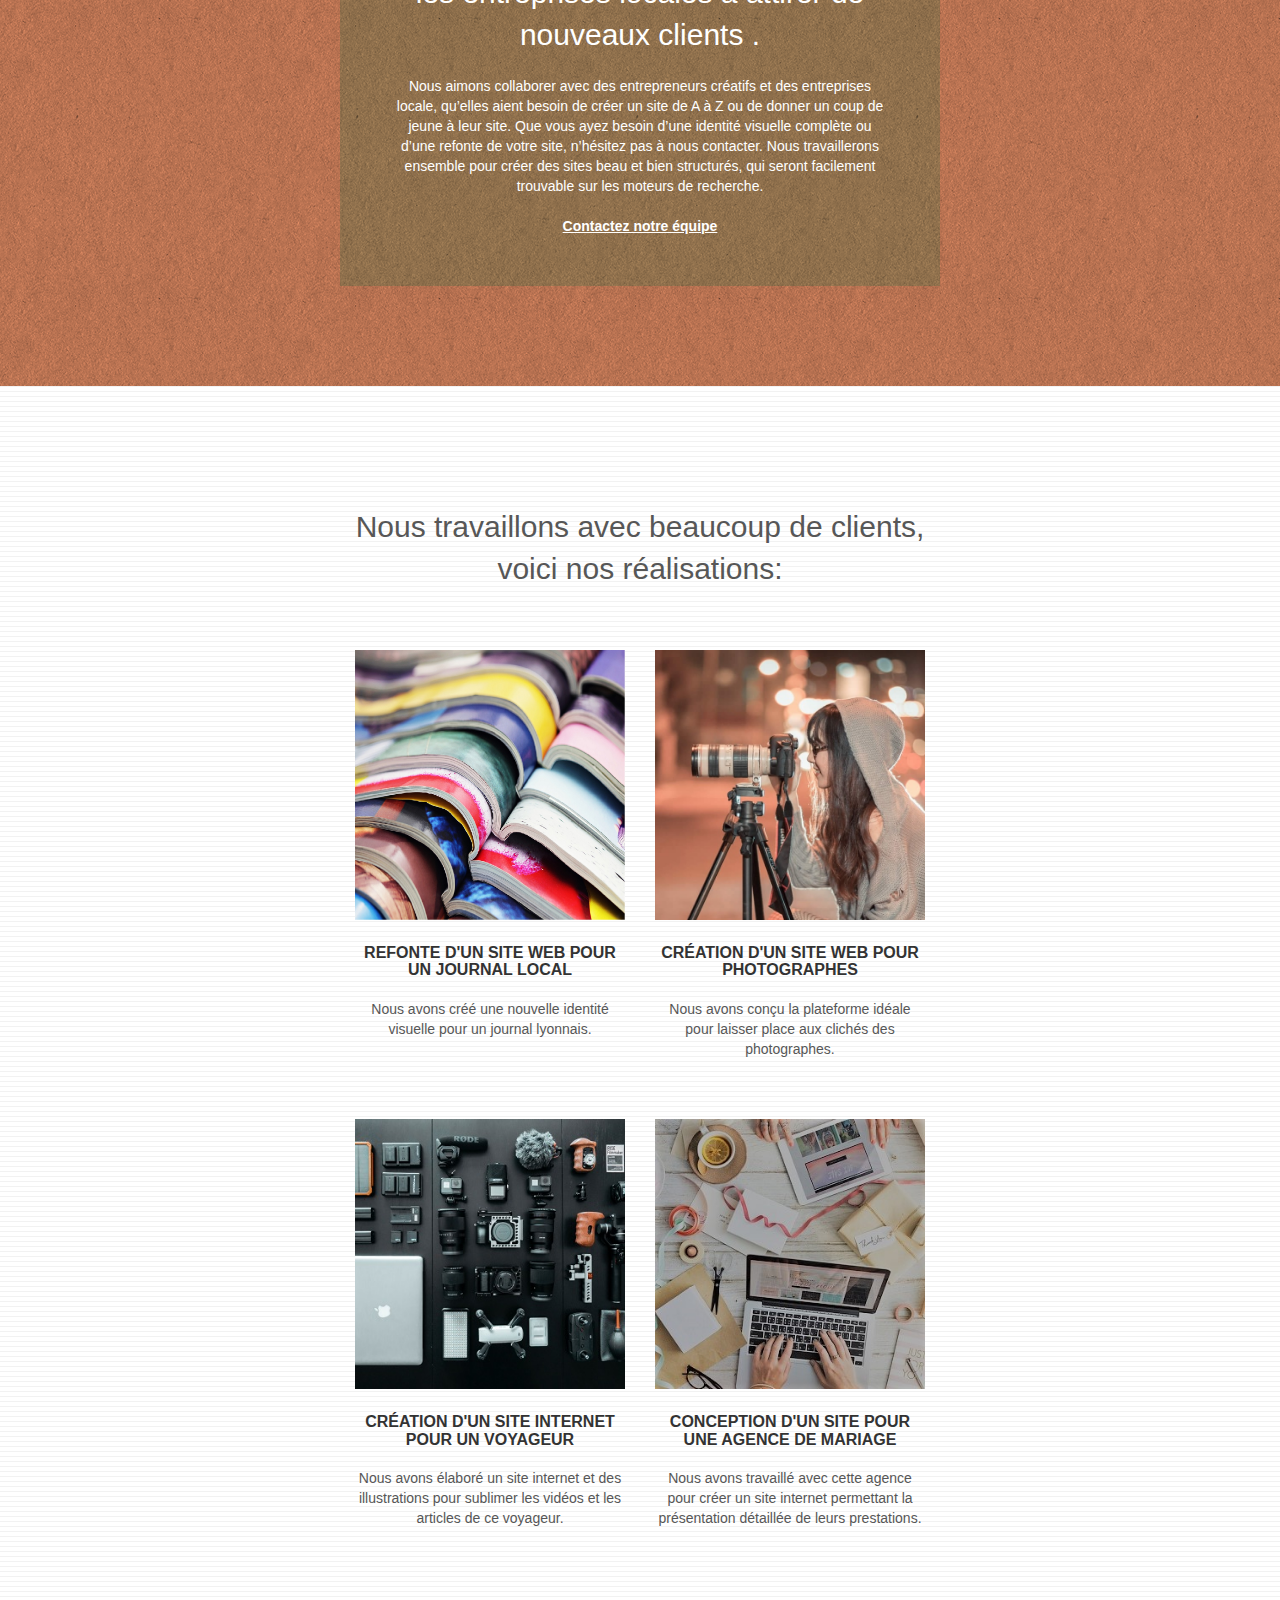
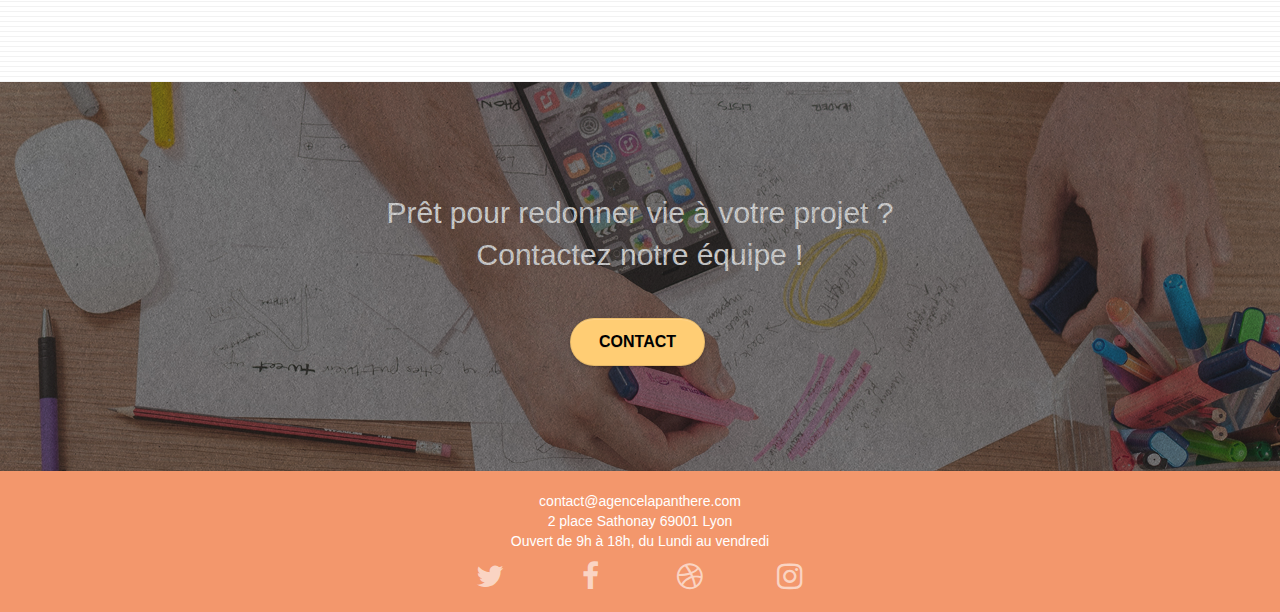
==== commit 75633e21: "Commencement de correction du code" ====
--- a/index.html
+++ b/index.html
@@ -1,300 +1,235 @@
-<!doctype html>
-<html lang="Default">
+<!DOCTYPE html>
+<html lang="fr">
 <head>
-    <meta charset="utf-8">
-    <meta name="keywords" content="seo, google, site web, site internet, agence design paris, agence design, agence design,agence design,agence design,agence design,agence design,agence design,agence design,agence design">
-    <meta name="description" content="">
-    <meta name="viewport" content="width=device-width, initial-scale=1.0, viewport-fit=cover">
-    <link rel="shortcut icon" type="image/png" href="favicon.jpg">
-    
-	<link rel="stylesheet" type="text/css" href="./css/bootstrap.css">
+    <meta charset="UTF-8">
+	<meta http-equiv="X-UA-Compatible" content="IE=edge">
+	<meta name="robots" content="index,follow" /><!--Balise robots s'appliquant à tous les moteurs-->
+	<meta name="viewport" content="width=device-width, initial-scale=1.0">
+    <meta name="description" content="L'entreprise La panthère spécialisée dans le webdesign vous aidera à créer un site personnaliser,attractifs et visibles sur internet">
+	<meta name="keywords" content="entreprise webdesign lyon la Panthère, entreprise webdesign, agence webdesign, développement de site web, conception de site web, creation de site web personnaliser, agence experte webdesign, entreprise webdesigner">
+    <link rel="icon" type="image/png" href="favicon.jpg"> 
+	<link rel="stylesheet" type="text/css" href="./css/bootstrap.css">    <!--Bootstrap-->
+	<link rel="stylesheet" type="text/css" href="./css/font-awesome.css"> <!--Font Awesome-->
+	<link rel="stylesheet" type="text/css" href="./css/et-line.css">      <!--Fonts-->
 	<link rel="stylesheet" type="text/css" href="style.css">
-	<link rel="stylesheet" type="text/css" href="./css/font-awesome.css">
-	<link rel="stylesheet" type="text/css" href="./css/et-line.css">
+	<link rel="canonical" href="">	
+
+	<!--Protocole Opengraph facilite le partage du site sur les réseaux sociaux-->
+	<meta property="og:title" content="La panthère">
+	<meta property="og:type" content="website">
+	<meta property="og:url" content="https://fab59-59.github.io/P4_Tenret_Fabien_code_depart/index.html"> <!--Même url que la balise canonique-->
+	<meta property="og:image" content="https://fab59-59.github.io/P4_Tenret_Fabien_code_depart/img/agence-la-panthere-monochrome.svg">
+	<meta property="og:description" content="Entreprise La panthère spécialisée dans le webdesign vous aidera à créer un site personnaliser,attractifs et visibles sur internet">
+    <meta property="og:locale" content="fr_FR">
+	<meta property="og:site_name" content="Entreprise webdesign Lyon - La panthère">
 	
-    
+	<title>Entreprise webdesign Lyon - La panthère</title>
+
+</head>
+<body>
+	<header class="bloc bgc-white l-bloc " id="bloc-0"><!--Header-->
+		<div class="container bloc-sm">
+			<nav class="navbar row">
+				<div class="navbar-header">
+					<a class="navbar-brand" href="index.html" title="Page d'accueil Entreprise webdesign La panthère"><img src="img/agence-la-panthere-monochrome.svg" alt=" Logo de l'entreprise webdesign La panthère représentant une tête de panthère" height="40" /></a>
+					<button id="nav-toggle" type="button" class="ui-navbar-toggle navbar-toggle" data-toggle="collapse" data-target=".navbar-1">
+						<span class="sr-only">Toggle navigation</span><span class="icon-bar"></span><span class="icon-bar"></span><span class="icon-bar"></span>
+					</button>
+				</div>
+				<div class="collapse navbar-collapse navbar-1 special-dropdown-nav">
+					<ul class="site-navigation nav navbar-nav">
+						<li>
+							<a href="index.html"title="Page d'accueil Entreprise webdesign La panthère">Accueil</a>
+						</li>
+						<li>
+							<a href="contact.html"title="Formulaire de contact">Contact</a>
+						</li>
+					</ul>
+				</div>
+			</nav>
+		</div>
+	</header>
+	<main>
+		<section class="bloc bgc-dark-slate-blue bg-banniere d-bloc bg-t-edge bloc-bg-texture texture-paper b-parallax" id="bloc-1-hero">
+			<div class="container bloc-lg">
+				<div class="row tight-width-whitespace">
+					<div class="col-sm-12">
+						<img src="img/logo.png" class="center-block image-resize-mode" width="100" alt="Tête de panthère noir sur fond blanc" />
+						<h1 class="text-center hero-bloc-text tc-white ">
+							Entreprise Webdesign Lyonnaise<br>La Panthère
+						</h1>
+						<div class="text-center">
+							<a href="contact.html" class="btn btn-lg btn-clean btn-rd cta-hero btn-atomic-tangerine" id="cta-hero">Contact</a>
+						</div>
+					</div>
+				</div>
+			</div>
+		</section>
+		<section class="bloc bgc-white l-bloc" id="bloc-2-services">
+			<div class="container bloc-md">
+				<div class="row">
+					<div class="col-sm-12 text-center">
+						<h2>L'entreprise La Panthère est une agence de Webdesign qui aide <br> les entreprises à devenir attractives et visibles sur internet.</h2>
+					</div>
+				</div>
+				<div class="row voffset-lg med-width-whitespace">
+					<div class="col-sm-4">
+						<div class="text-center">
+							<span class="et-icon-browser sm-shadow icon-dark-slate-blue icons icon-lg"></span>
+						</div>
+						<h3 class="mg-md text-center">
+							Web design
+						</h3>
+						<p class="text-center ">
+							Que vous ayez un site web qui a besoin d&rsquo;un rafraîchissement ou que vous partiez de zéro, laissez-nous vous réaliser un design dont vous serez fier.
+						</p>
+					</div>
+					<div class="col-sm-4">
+						<div class="text-center">
+							<span class="et-icon-presentation sm-shadow icon-dark-slate-blue icons icon-lg"></span>
+						</div>
+						<h3 class="mg-md text-center">
+							&nbsp;Stratégie
+						</h3>
+						<p class="text-center ">
+							Plutôt que de suggérer des designs à la mode, nous travaillerons avec vous pour comprendre vos objectifs commerciaux afin de vous proposer le meilleur design possible.<br>
+						</p>
+					</div>
+					<div class="col-sm-4">
+						<div class="text-center">
+							<span class="et-icon-edit sm-shadow icon-dark-slate-blue icons icon-lg"></span>
+						</div>
+						<h3 class="mg-md text-center">
+							Illustrations
+						</h3>
+						<p class="text-center ">
+							Un bon design n'est rien sans de bonnes illustrations. Laissez faire notre équipe de graphistes talentueux pour donner à vos pages une touche finale d'élégance.
+						</p>
+					</div>
+				</div>
+				<div class="row voffset-lg voffset">
+					<div class="col-xs-12 col-md-8 col-md-offset-2 text-center">
+						<h4><i>"L'entreprise La Panthère est une excellente agence web ! Les webdesigners ont réussi à capturer l'essence de notre entreprise et l'a intégré à notre site.Cela nous a aidé à doubler nos ventes en ligne à Lyon"</i></h4>
+						<p class="fontsizeAVG">Maxime Guilbard, PDG de A vos fourchettes</p>
+					</div>
+				</div>
+			</div>
+		</section>
+		<section class="bloc tc-white bgc-atomic-tangerine bg-presentation d-bloc bloc-bg-texture texture-paper b-parallax" id="bloc-3-what-i-do">
+			<div class="container bloc-lg">
+				<div class="row tight-width-whitespace black-background">
+					<div class="col-sm-12">
+						<h2 class="mg-md text-center tc-white">
+							Nous souhaitons aider les entreprises de la région Lyonnaise à se développer et à connaître le succès. Nous travaillons pour aider les entreprises locales à attirer de nouveaux clients .<br>
+						</h2>
+						<p class="text-center white">
+							Nous aimons collaborer avec des entrepreneurs créatifs et des entreprises locale, qu’elles aient besoin de créer un site de A à Z ou de donner un coup de jeune à leur site. Que vous ayez besoin d’une identité visuelle complète ou d’une refonte de votre site, n’hésitez pas à nous contacter. Nous travaillerons ensemble pour créer des sites beau et bien structurés, qui seront facilement trouvable sur les moteurs de recherche. <br><br><a class="ltc-white bold-link" href="contact.html">Contactez notre équipe</a><br>
+						</p>
+					</div>
+				</div>
+			</div>
+		</section>
+		<section class="bloc bgc-white bg-lines-h2-bg bg-repeat l-bloc" id="bloc-4-portfolio">
+			<div class="container bloc-lg">
+				<div class="row">
+					<div class="col-sm-12 text-center">
+						<h2>Nous travaillons avec beaucoup de clients, <br>voici nos réalisations:</h2>
+					</div>
+				</div>
+				<div class="row tight-width-whitespace portfolio-row">
+					<div class="col-sm-6">
+						<a href="#" data-lightbox="img/1.jpg" data-gallery-id="gallery-1" data-caption="Refonte d'un site web pour un journal local" data-frame="snapshot-lb"><img src="img/1.jpg" alt="paris web design logo agence web meilleure agence et refonte site web journal" class="img-responsive portfolio-thumb" /></a>
+						<h3 class="mg-md text-center titleportfolio">
+							Refonte d'un site web pour un journal local
+						</h3>
+						<p class="text-center">
+							Nous avons créé une nouvelle identité visuelle pour un journal lyonnais.
+						</p>
+					</div>
+					<div class="col-sm-6">
+						<a href="#" data-lightbox="img/2.jpg" data-gallery-id="gallery-1" data-caption="Création d'un site web pour photographes" data-frame="snapshot-lb"><img src="img/2.jpg" class="img-responsive portfolio-thumb" alt="paris web design logo agence web meilleure agence, Création d'un site web pour photographes" /></a>
+						<h3 class="mg-md text-center titleportfolio">
+							Création d'un site web pour photographes
+						</h3>
+						<p class="text-center">
+							Nous avons conçu la plateforme idéale pour laisser place aux clichés des photographes.
+						</p>
+					</div>
+				</div>
+				<div class="row tight-width-whitespace portfolio-row">
+					<div class="col-sm-6">
+						<a href="#" data-lightbox="img/3.bmp" data-gallery-id="gallery-1" data-caption="Création d'un site internet pour un voyageur" data-frame="snapshot-lb"><img src="img/3.bmp" class="img-responsive portfolio-thumb" alt="paris web design logo agence web meilleure agence, Création d'un site web pour voyageur"/></a>
+						<h3 class="mg-md text-center titleportfolio">
+							Création d'un site internet pour un voyageur
+						</h3>
+						<p class="text-center">
+							Nous avons élaboré un site internet et des illustrations pour sublimer les vidéos et les articles de ce voyageur.
+						</p>
+					</div>
+					<div class="col-sm-6">
+						<a href="#" data-lightbox="img/4.bmp" data-gallery-id="gallery-1" data-caption="Conception d'un site pour une agence de mariage" data-frame="snapshot-lb"><img src="img/4.bmp" class="img-responsive portfolio-thumb" alt="paris web design logo agence web meilleure agence, Création d'un site web pour agence de mariage" /></a>
+						<h3 class="mg-md text-center titleportfolio">
+							Conception d'un site pour une agence de mariage
+						</h3>
+						<p class="text-center">
+							Nous avons travaillé avec cette agence pour créer un site internet permettant la présentation détaillée de leurs prestations.
+						</p>
+					</div>
+				</div>
+			</div>
+		</section>
+		<section class="bloc bgc-dark-slate-blue bg-banniere d-bloc bloc-bg-texture texture-paper" id="bloc-5-cta">
+			<div class="container bloc-lg">
+				<div class="row">
+					<h2 class="mg-md text-center tc-white">
+						Prêt pour redonner vie à votre projet ?<br>Contactez notre équipe !
+					</h2>
+					<div class="col-sm-12 text-center">
+						<a href="contact.html" class="btn btn-atomic-tangerine btn-clean btn-rd btn-lg cta-hero">Contact</a>
+					</div>
+				</div>
+			</div>
+		</section>
+	</main>
+	<footer class="bloc bgc-atomic-tangerine d-bloc" id="bloc-8">
+			<div class="container bloc-sm">
+				<div class="row">
+					<div class="col-sm-12">
+						<p class="text-center white">
+							<a class="white" href="mailto:contact@agencelapanthere.com">contact@agencelapanthere.com</a><br>
+							<a class="white" target="_blank" href="https://www.google.fr/maps/place/2+Pl.+Sathonay,+69001+Lyon/@45.7695241,4.8301673,17z/data=!3m1!4b1!4m5!3m4!1s0x47f4eb020f3664e9:0x13e3d71752922c1f!8m2!3d45.7695241!4d4.8301673">2 place Sathonay 69001 Lyon</a><br>
+							Ouvert de 9h à 18h, du Lundi au vendredi
+						</p>
+						<div class="row row-no-gutters social">
+							<div class="col-sm-3">
+								<div class="text-center">
+									<a class="social" href="https://twitter.com/"title="Compte_Twitter_Lapanthère"><span class="fa fa-twitter icon-md"></span></a>
+								</div>
+							</div>
+							<div class="col-sm-3">
+								<div class="text-center">
+									<a class="social" href="https://www.facebook.com/"title="Compte_Facebook_Lapanthère"><span class="fa fa-facebook icon-md"></span></a>
+								</div>
+							</div>
+							<div class="col-sm-3">
+								<div class="text-center">
+									<a class="social" href="https://dribbble.com/"title="Compte_Dribbble_Lapanthère"><span class="fa fa-dribbble icon-md"></span></a>
+								</div>
+							</div>
+							<div class="col-sm-3">
+								<div class="text-center">
+									<a class="social" href="https://www.instagram.com/"title="Compte_Instagram_Lapanthère"><span class="fa fa-instagram icon-md"></span></a>
+								</div>
+							</div>
+						</div>
+					</div>
+				</div>
+			</div>
+	</footer>
 	<script src="./js/jquery-2.1.0.js"></script>
 	<script src="./js/bootstrap.js"></script>
 	<script src="./js/blocs.js"></script>
 	<script src="./js/jquery.touchSwipe.js" defer></script>
 	<script src="./js/gmaps.js"></script>
-
-    <title>.</title>
-
-    
-<!-- Analytics -->
- 
-<!-- Analytics END -->
-    
-</head>
-<body>
-<!-- Principal conteneur -->
-<div class="page-container">
-    
-<!-- bloc-0 -->
-<div class="bloc bgc-white l-bloc " id="bloc-0">
-	<div class="container bloc-sm">
-
-		<nav class="navbar row">
-			<div class="navbar-header">
-				<div class="keywords" style="color:#cccccc;font-size:1px;">Agence web à paris, stratégie web, web design, illustrations, design de site web, site web, web, internet, site internet, site</div>
-				<a class="navbar-brand" href="index.html"><img src="img/agence-la-panthere-monochrome.svg" alt="paris web design logo agence web meilleure agence" height="40" /></a>
-				<div class="keywords" style="color:#cccccc;font-size:1px;">Agence web à paris, stratégie web, web design, illustrations, design de site web, site web, web, internet, site internet, site</div>
-				<button id="nav-toggle" type="button" class="ui-navbar-toggle navbar-toggle" data-toggle="collapse" data-target=".navbar-1">
-					<span class="sr-only">Toggle navigation</span><span class="icon-bar"></span><span class="icon-bar"></span><span class="icon-bar"></span>
-				</button>
-			</div>
-			<div class="collapse navbar-collapse navbar-1 special-dropdown-nav">
-				<ul class="site-navigation nav navbar-nav">
-					<li>
-						<a href="index.html">Accueil</a>
-					</li>
-					<li>
-					</li>
-					<li>
-						<a href="page2.html">page2 &gt;</a>
-					</li>
-				</ul>
-			</div>
-		</nav>
-	</div>
-</div>
-<!-- bloc-0 END -->
-
-<!-- bloc-1-presentation -->
-<div class="bloc bgc-dark-slate-blue bg-banniere d-bloc bg-t-edge bloc-bg-texture texture-paper b-parallax" id="bloc-1-hero">
-	<div class="container bloc-lg">
-		<div class="row tight-width-whitespace">
-			<div class="col-sm-12">
-				<img src="img/logo.png" class="center-block image-resize-mode" width="100" alt="Agence La Panthère, agence web paris, création logo paris" />
-				<h1 class="text-center hero-bloc-text tc-white ">
-					Agence La Panthère
-				</h1>
-				<div class="text-center">
-					<a href="page2.html" class="btn btn-lg btn-clean btn-rd cta-hero btn-atomic-tangerine" id="cta-hero">Contact</a>
-				</div>
-			</div>
-		</div>
-	</div>
-</div>
-<!-- bloc-1-presentation END -->
-
-<!-- bloc-2-services -->
-<div class="bloc bgc-white l-bloc" id="bloc-2-services">
-	<div class="container bloc-md">
-		<div class="row">
-			<div class="col-sm-12 text-center">
-				<img alt="agence web, agence web paris, web design paris, stratégie web" src="img/title.png" />
-			</div>
-		</div>
-		<div class="row voffset-lg med-width-whitespace">
-			<div class="col-sm-4">
-				<div class="text-center">
-					<span class="et-icon-browser sm-shadow icon-dark-slate-blue icons icon-lg"></span>
-				</div>
-				<h3 class="mg-md text-center">
-					Web design
-				</h3>
-				<p class="text-center ">
-					Que vous ayez un site web qui a besoin d&rsquo;un rafraîchissement ou que vous partiez de zéro, laissez-nous vous réaliser un design dont vous serez fier.
-				</p>
-			</div>
-			<div class="col-sm-4">
-				<div class="text-center">
-					<span class="et-icon-presentation sm-shadow icon-dark-slate-blue icons icon-lg"></span>
-				</div>
-				<h3 class="mg-md text-center">
-					&nbsp;Stratégie
-				</h3>
-				<p class="text-center ">
-					Plutôt que de suggérer des designs à la mode, nous travaillerons avec vous pour comprendre vos objectifs commerciaux afin de vous proposer le meilleur design possible.<br>
-				</p>
-			</div>
-			<div class="col-sm-4">
-				<div class="text-center">
-					<span class="et-icon-edit sm-shadow icon-dark-slate-blue icons icon-lg"></span>
-				</div>
-				<h3 class="mg-md text-center">
-					Illustrations
-				</h3>
-				<p class="text-center ">
-					Un bon design n'est rien sans de bonnes illustrations. Laissez faire notre équipe de graphistes talentueux pour donner à vos pages une touche finale d'élégance.
-				</p>
-			</div>
-		</div>
-		<div class="row voffset-lg voffset">
-			<div class="col-xs-12 col-md-8 col-md-offset-2 text-center">
-				<img alt="agence web, agence web paris, web design paris, stratégie web" src="img/citation.png" />
-
-			</div>
-		</div>
-	</div>
-</div>
-<!-- bloc-2-services END -->
-
-<!-- bloc-3-what-i-do -->
-<div class="bloc tc-white bgc-atomic-tangerine bg-presentation d-bloc bloc-bg-texture texture-paper b-parallax" id="bloc-3-what-i-do">
-	<div class="container bloc-lg">
-		<div class="row tight-width-whitespace black-background">
-			<div class="col-sm-12">
-				<h2 class="mg-md text-center tc-white">
-					Nous souhaitons aider les entreprises de la région Lyonnaise à se développer et à connaître le succès. Nous travaillons pour aider les entreprises locales à attirer de nouveaux clients .<br>
-				</h2>
-				<p class="text-center white">
-					Nous aimons collaborer avec des entrepreneurs créatifs et des entreprises locale, qu’elles aient besoin de créer un site de A à Z ou de donner un coup de jeune à leur site. Que vous ayez besoin d’une identité visuelle complète ou d’une refonte de votre site, n’hésitez pas à nous contacter. Nous travaillerons ensemble pour créer des sites beau et bien structurés, qui seront facilement trouvable sur les moteurs de recherche. <br><br><a class="ltc-white bold-link" href="page2.html">Contactez notre équipe</a><br>
-				</p>
-			</div>
-		</div>
-	</div>
-</div>
-<!-- bloc-3-what-i-do END -->
-
-<!-- bloc-4-portfolio -->
-<div class="bloc bgc-white bg-lines-h2-bg bg-repeat l-bloc" id="bloc-4-portfolio">
-	<div class="container bloc-lg">
-		<div class="row">
-			<div class="col-sm-12 text-center">
-				<img alt="agence web, agence web paris, web design paris, stratégie web" src="img/title2.png" />
-			</div>
-		</div>
-		<div class="row tight-width-whitespace portfolio-row">
-			<div class="col-sm-6">
-				<a href="#" data-lightbox="img/1.jpg" data-gallery-id="gallery-1" data-caption="Refonte d'un site web pour un journal local" data-frame="snapshot-lb"><img src="img/1.jpg" alt="paris web design logo agence web meilleure agence et refonte site web journal" class="img-responsive portfolio-thumb" /></a>
-				<h3 class="mg-md text-center">
-					Refonte d'un site web pour un journal local
-				</h3>
-				<p class="text-center">
-					Nous avons créé une nouvelle identité visuelle pour un journal lyonnais.
-				</p>
-			</div>
-			<div class="col-sm-6">
-				<a href="#" data-lightbox="img/2.jpg" data-gallery-id="gallery-1" data-caption="Création d'un site web pour photographes" data-frame="snapshot-lb"><img src="img/2.jpg" class="img-responsive portfolio-thumb" alt="paris web design logo agence web meilleure agence, Création d'un site web pour photographes" /></a>
-				<h3 class="mg-md text-center">
-					Création d'un site web pour photographes
-				</h3>
-				<p class="text-center">
-					Nous avons conçu la plateforme idéale pour laisser place aux clichés des photographes.
-				</p>
-			</div>
-		</div>
-		<div class="row tight-width-whitespace portfolio-row">
-			<div class="col-sm-6">
-				<a href="#" data-lightbox="img/3.bmp" data-gallery-id="gallery-1" data-caption="Création d'un site internet pour un voyageur" data-frame="snapshot-lb"><img src="img/3.bmp" class="img-responsive portfolio-thumb" alt="paris web design logo agence web meilleure agence, Création d'un site web pour voyageur"/></a>
-				<h3 class="mg-md text-center">
-					Création d'un site internet pour un voyageur
-				</h3>
-				<p class="text-center">
-					Nous avons élaboré un site internet et des illustrations pour sublimer les vidéos et les articles de ce voyageur.
-				</p>
-			</div>
-			<div class="col-sm-6">
-				<a href="#" data-lightbox="img/4.bmp" data-gallery-id="gallery-1" data-caption="Conception d'un site pour une agence de mariage" data-frame="snapshot-lb"><img src="img/4.bmp" class="img-responsive portfolio-thumb" alt="paris web design logo agence web meilleure agence, Création d'un site web pour agence de mariage" /></a>
-				<h3 class="mg-md text-center">
-					Conception d'un site pour une agence de mariage
-				</h3>
-				<p class="text-center">
-					Nous avons travaillé avec cette agence pour créer un site internet permettant la présentation détaillée de leurs prestations.
-				</p>
-			</div>
-		</div>
-	</div>
-</div>
-<!-- bloc-4-portfolio END -->
-
-<!-- bloc-5-cta -->
-<div class="bloc bgc-dark-slate-blue bg-banniere d-bloc bloc-bg-texture texture-paper" id="bloc-5-cta">
-	<div class="container bloc-lg">
-		<div class="row">
-			<h2 class="mg-md text-center tc-white">
-				Prêt pour redonner vie à votre projet ?<br>Contactez notre équipe !
-			</h2>
-			<div class="col-sm-12 text-center">
-				<a href="page2.html" class="btn btn-atomic-tangerine btn-clean btn-rd btn-lg cta-hero">Contact</a>
-			</div>
-		</div>
-	</div>
-</div>
-<!-- bloc-5-cta END -->
-
-<!-- Footer - bloc-8 -->
-<div class="bloc bgc-atomic-tangerine d-bloc" id="bloc-8">
-	<div class="container bloc-sm">
-		<div class="row">
-			<div class="col-sm-12">
-				<p class="text-center white">
-					Agence La Panthère - Agence web basée à Lyon.<br>
-				</p>
-				<div class="row row-no-gutters social">
-					<div class="col-sm-3">
-						<div class="text-center">
-							<a class="social" href="index.html"><span class="fa fa-twitter icon-md"></span></a>
-						</div>
-					</div>
-					<div class="col-sm-3">
-						<div class="text-center">
-							<a class="social" href="index.html"><span class="fa fa-facebook icon-md"></span></a>
-						</div>
-					</div>
-					<div class="col-sm-3">
-						<div class="text-center">
-							<a class="social" href="index.html"><span class="fa fa-dribbble icon-md"></span></a>
-						</div>
-					</div>
-					<div class="col-sm-3">
-						<div class="text-center">
-							<a class="social" href="index.html"><span class="fa fa-instagram icon-md"></span></a>
-						</div>
-					</div>
-					<div class="keywords" style="color:#F3976C;">Agence web à paris, stratégie web, web design, illustrations, design de site web, site web, web, internet, site internet, site</div>
-				</div>
-				<div class="row">
-					<div class="col-sm-4">
-						Partenaires
-							<ul>
-								<li><a href="voiture.com">voiture.com</a></li>
-								<li><a href="pizza.com">pizza.com</a></li>
-								<li><a href="matoiture.com">matoiture.com</a></li>
-								<li><a href="immobilierseo.com">immobilierseo.com</a></li>
-							</ul>		
-					</div>
-					<div class="col-sm-4">
-						Annuaires liste 1
-						<ul>
-							<li><a href="annuaireagence.com">annuaireagence.com</a></li>
-							<li><a href="annuaireseo.com">annuaireseo.com</a></li>
-							<li><a href="annuairemarketing.com">annuairemarketing.com</a></li>
-							<li><a href="123seoture.com">123seo.com</a></li>
-							<li><a href="123site.com">123site.com</a></li>
-							<li><a href="annuairewordpress.com">annuairewordpress.com</a></li>
-							<li><a href="listeagence.com">listeagence.com</a></li>
-							<li><a href="meilleuresagencesparis.com">meilleuresagencesparis.com</a></li>
-							<li><a href="listeseo.com">listeseo.com</a></li>
-						</ul>
-					</div>
-					<div class="col-sm-4">
-						Annuaires liste 2
-						<ul>
-							<li><a href="betterseo.com">betterseo.com</a></li>
-							<li><a href="ameliorerseo.com">ameliorerseo.com</a></li>
-							<li><a href="seojuicelien.com">seojuicelien.com</a></li>
-							<li><a href="meilleursliens.com">meilleursliens.com</a></li>
-							<li><a href="liensagogo.com">liensagogo.com</a></li>
-							<li><a href="backlink.com">backlink.com</a></li>
-							<li><a href="linkjuiceannuaire.com">linkjuiceannuaire.com</a></li>
-							<li><a href="remontersurgoogle.com">remontersurgoogle.com</a></li>
-							<li><a href="vraiseofiable.com">vraiseofiable.com</a></li>
-						</ul>
-					</div>
-				</div>
-			</div>
-		</div>
-	</div>
-</div>
-<!-- Footer - bloc-8 END -->
-
-</div>
-<!-- Principal conteneur END -->
-    
-
 </body>
 </html>
--- a/style.css
+++ b/style.css
@@ -283,9 +283,9 @@
     padding-left: 0;
 }
 
-#bloc-1-hero h1 {
+/* #bloc-1-hero h1 {
     font-size: 32px;
-}
+} */
 
 .navbar {
     margin-bottom: 0;
@@ -677,16 +677,19 @@
 }
 
 p {
-    font-size: 11px;
-}
-
+    font-size: 14px;
+}
+.fontsizeAVG
+{
+    font-size: 18px;
+}
 .tight-width-whitespace {
     max-width: 600px;
     margin: auto auto auto auto;
 }
 
 .h1 {
-    font-size: 20px;
+    /* font-size: 20px; */
     font-family: "Open Sans";
 }
 
@@ -705,15 +708,20 @@
 }
 
 h2 {
-    font-size: 22px;
+    /* font-size: 22px; */
     line-height: 1.4em;
 }
 
 h3 {
-    font-size: 15px;
+    /* font-size: 15px; */
     text-transform: uppercase;
     font-weight: 700;
     color: #333333!important;
+}
+
+.titleportfolio
+{
+    font-size: 16px;
 }
 
 .med-width-whitespace {
@@ -775,17 +783,17 @@
 }
 
 .tc-white {
-    color: #F3976C!important;
+    color: #FFF!important;
 }
 
 .btn-atomic-tangerine {
-    background: #F3976C;
-    color: #FFFFFF!important;
+    background: #FFCD74;
+    color: #000000!important;
 }
 
 .btn-atomic-tangerine:hover {
-    background: #c27956!important;
-    color: #FFFFFF!important;
+    background: #E0F553!important;
+    color: #031894!important;
 }
 
 .ltc-white {
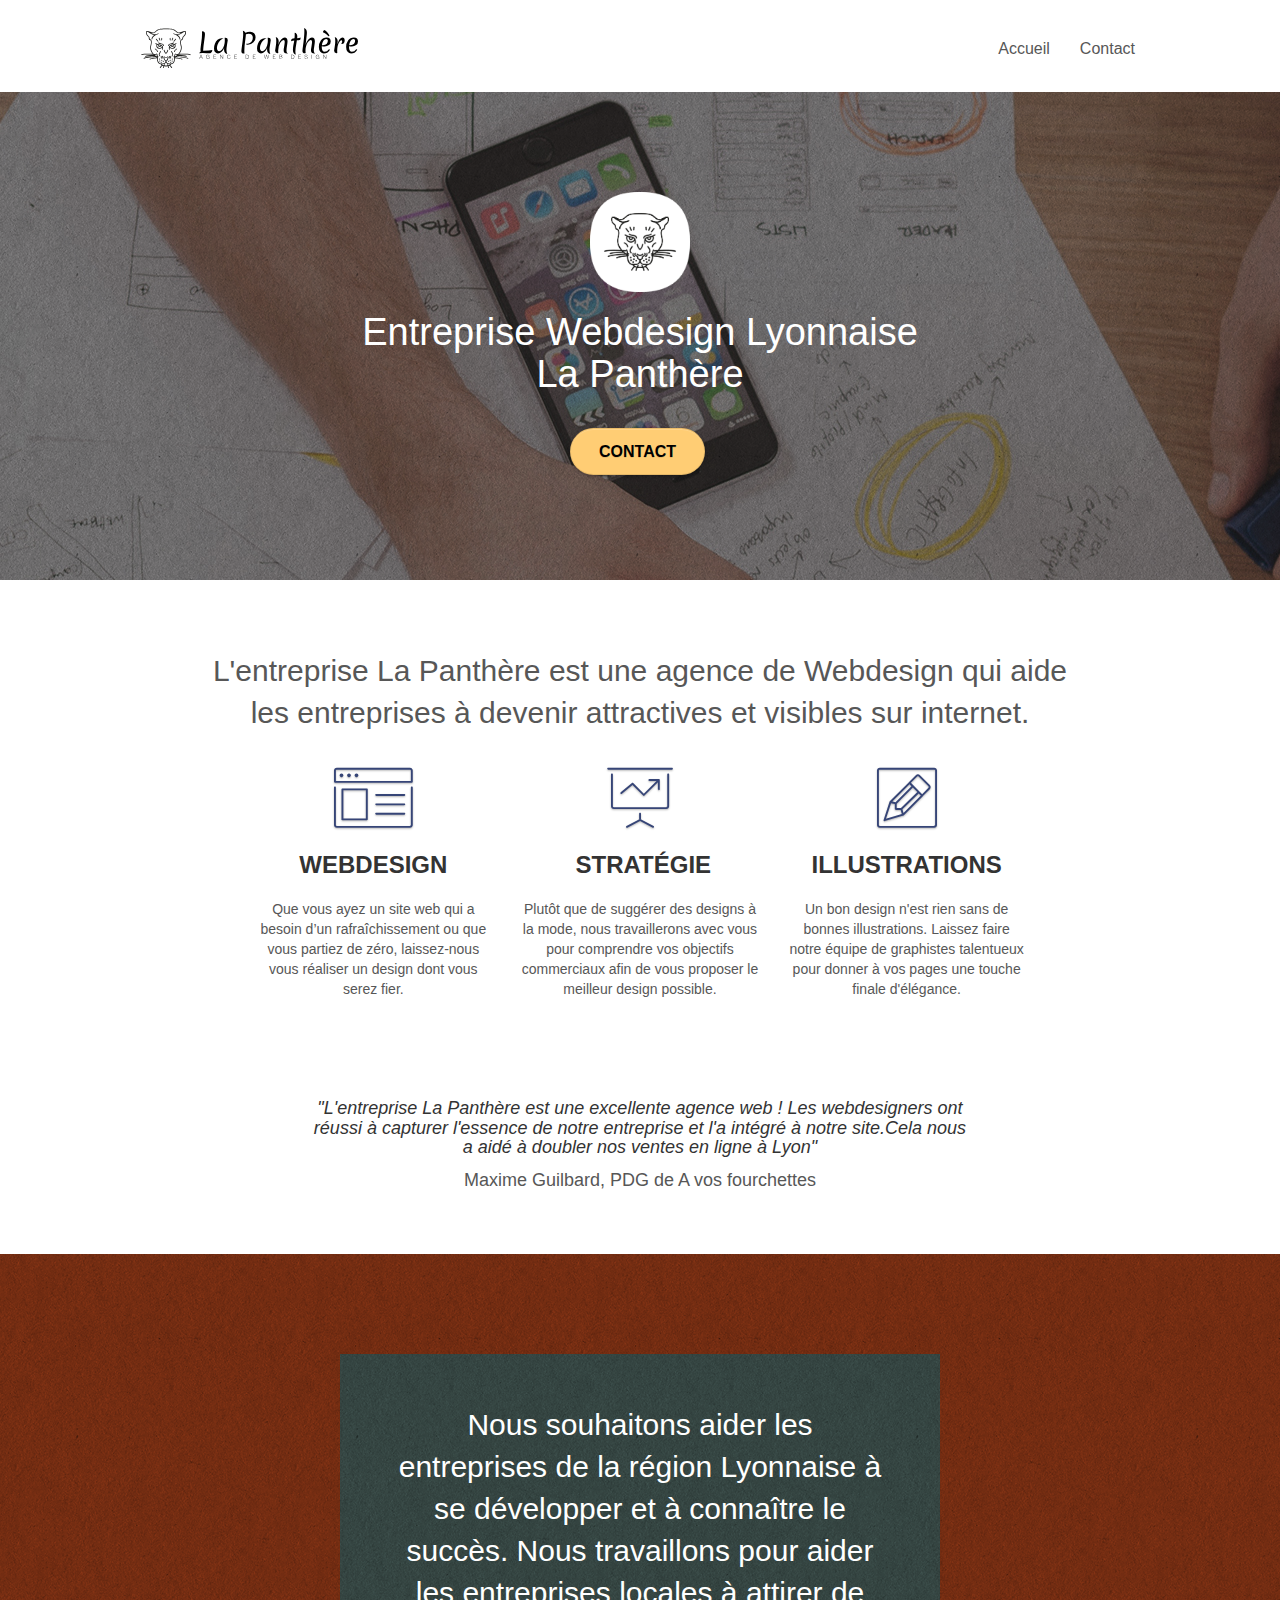
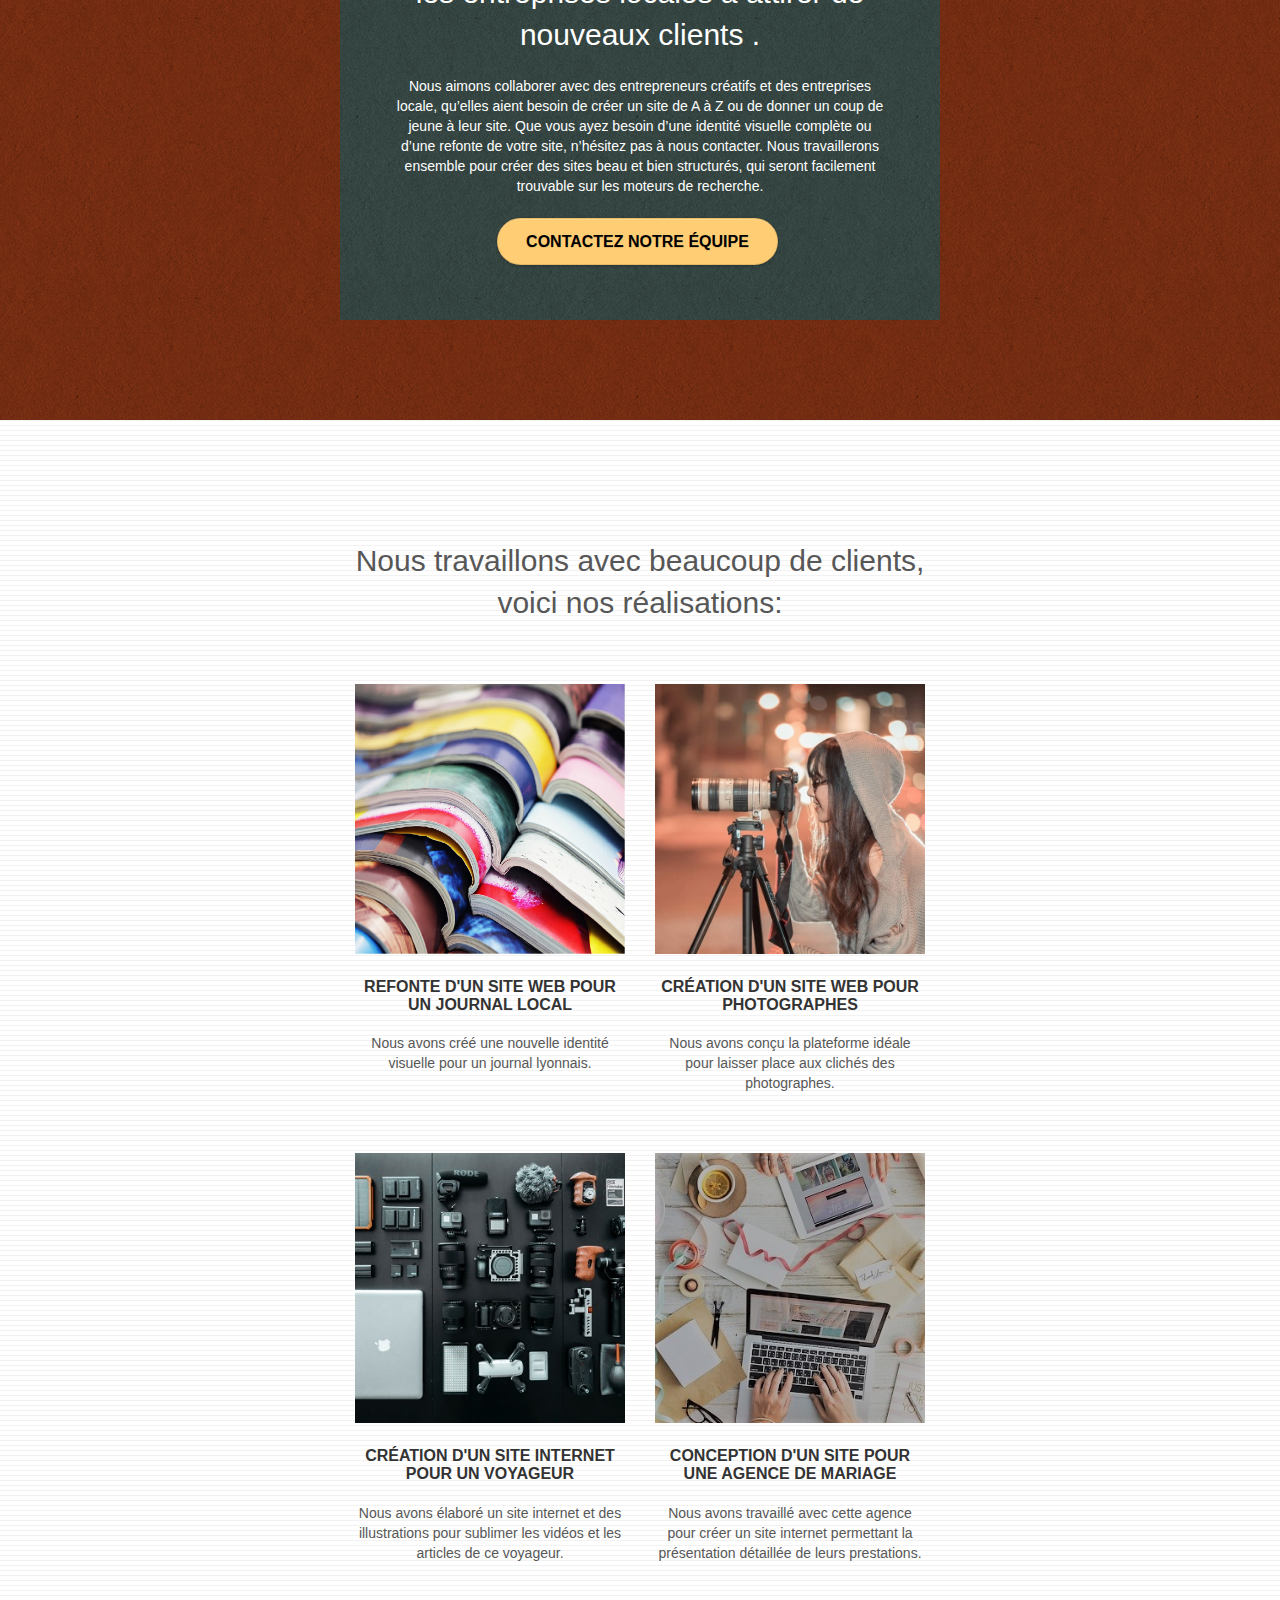
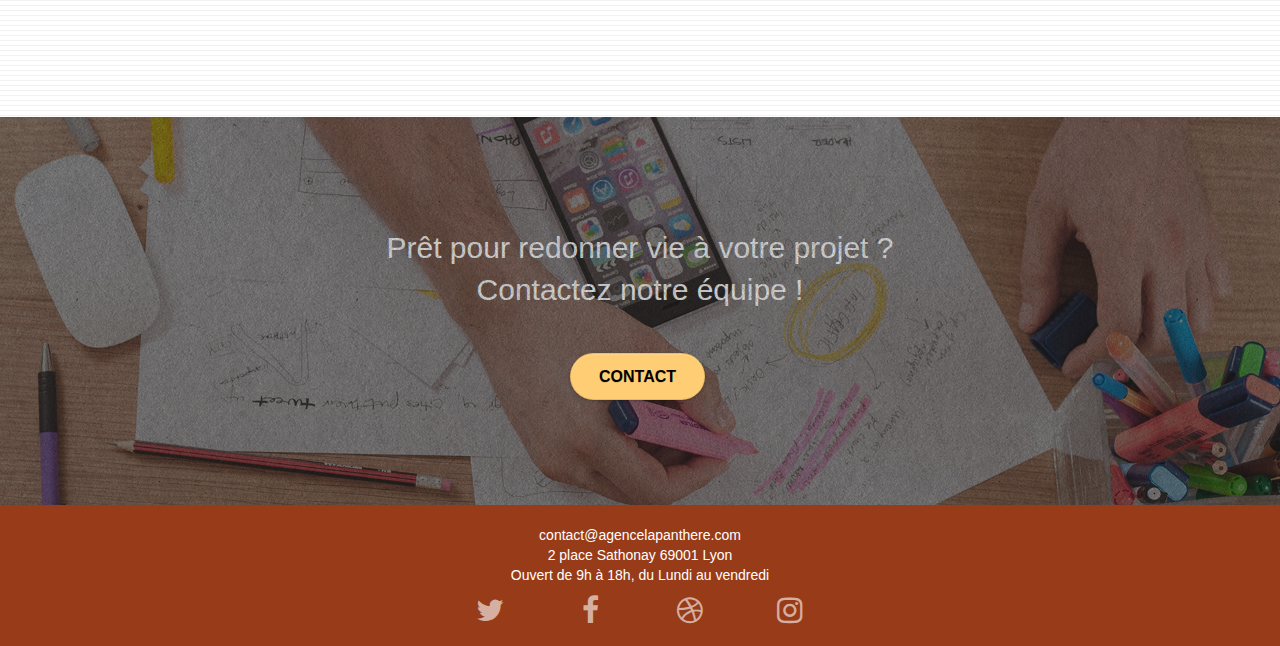
==== commit 20eb64da: "correction du contraste,mise en place du background attachement,ajout aria label et title pg1/mise e" ====
--- a/index.html
+++ b/index.html
@@ -22,50 +22,42 @@
 	<meta property="og:description" content="Entreprise La panthère spécialisée dans le webdesign vous aidera à créer un site personnaliser,attractifs et visibles sur internet">
     <meta property="og:locale" content="fr_FR">
 	<meta property="og:site_name" content="Entreprise webdesign Lyon - La panthère">
-	
 	<title>Entreprise webdesign Lyon - La panthère</title>
-
 </head>
 <body>
-	<header class="bloc bgc-white l-bloc " id="bloc-0"><!--Header-->
+	<header class="bloc bgc-white l-bloc " id="bloc-0"aria-label="En tête du site de l'entreprise La panthère"><!--Header-->
 		<div class="container bloc-sm">
 			<nav class="navbar row">
-				<div class="navbar-header">
+				<div class="navbar-header"><!--div comportant l'image du logo avec le texte-->
 					<a class="navbar-brand" href="index.html" title="Page d'accueil Entreprise webdesign La panthère"><img src="img/agence-la-panthere-monochrome.svg" alt=" Logo de l'entreprise webdesign La panthère représentant une tête de panthère" height="40" /></a>
 					<button id="nav-toggle" type="button" class="ui-navbar-toggle navbar-toggle" data-toggle="collapse" data-target=".navbar-1">
 						<span class="sr-only">Toggle navigation</span><span class="icon-bar"></span><span class="icon-bar"></span><span class="icon-bar"></span>
 					</button>
 				</div>
-				<div class="collapse navbar-collapse navbar-1 special-dropdown-nav">
+				<div class="collapse navbar-collapse navbar-1 special-dropdown-nav"><!--div englobant le logo et la barre de menu-->
 					<ul class="site-navigation nav navbar-nav">
-						<li>
-							<a href="index.html"title="Page d'accueil Entreprise webdesign La panthère">Accueil</a>
-						</li>
-						<li>
-							<a href="contact.html"title="Formulaire de contact">Contact</a>
-						</li>
+						<li><a href="index.html"title="Page d'accueil Entreprise webdesign La panthère"aria-label="Lien vers la page d'accueil de l'entreprise La panthère">Accueil</a></li>
+						<li><a href="contact.html"title="Formulaire de contact"aria-label="Lien vers le formulaire de contact de l'entreprise La panthère">Contact</a></li>
 					</ul>
 				</div>
 			</nav>
 		</div>
 	</header>
 	<main>
-		<section class="bloc bgc-dark-slate-blue bg-banniere d-bloc bg-t-edge bloc-bg-texture texture-paper b-parallax" id="bloc-1-hero">
+		<section class="bloc bgc-dark-slate-blue bg-banniere d-bloc bg-t-edge bloc-bg-texture texture-paper b-parallax" id="bloc-1-hero"aria-label="section de présentation de l'entreprise La panthère ">
 			<div class="container bloc-lg">
 				<div class="row tight-width-whitespace">
 					<div class="col-sm-12">
 						<img src="img/logo.png" class="center-block image-resize-mode" width="100" alt="Tête de panthère noir sur fond blanc" />
-						<h1 class="text-center hero-bloc-text tc-white ">
-							Entreprise Webdesign Lyonnaise<br>La Panthère
-						</h1>
-						<div class="text-center">
-							<a href="contact.html" class="btn btn-lg btn-clean btn-rd cta-hero btn-atomic-tangerine" id="cta-hero">Contact</a>
-						</div>
-					</div>
-				</div>
-			</div>
-		</section>
-		<section class="bloc bgc-white l-bloc" id="bloc-2-services">
+						<h1 class="text-center hero-bloc-text tc-white ">Entreprise Webdesign Lyonnaise<br>La Panthère</h1>
+						<div class="text-center">
+							<a href="contact.html"title="Formulaire de contact"aria-label="Lien vers le formulaire de contact de l'entreprise La panthère" class="btn btn-lg btn-clean btn-rd cta-hero btn-atomic-tangerine" id="cta-hero">Contact</a>
+						</div>
+					</div>
+				</div>
+			</div>
+		</section>
+		<section class="bloc bgc-white l-bloc" id="bloc-2-services"aria-label="description de l'activité de l'entreprise La panthère ">
 			<div class="container bloc-md">
 				<div class="row">
 					<div class="col-sm-12 text-center">
@@ -78,7 +70,7 @@
 							<span class="et-icon-browser sm-shadow icon-dark-slate-blue icons icon-lg"></span>
 						</div>
 						<h3 class="mg-md text-center">
-							Web design
+							Webdesign
 						</h3>
 						<p class="text-center ">
 							Que vous ayez un site web qui a besoin d&rsquo;un rafraîchissement ou que vous partiez de zéro, laissez-nous vous réaliser un design dont vous serez fier.
@@ -115,21 +107,20 @@
 				</div>
 			</div>
 		</section>
-		<section class="bloc tc-white bgc-atomic-tangerine bg-presentation d-bloc bloc-bg-texture texture-paper b-parallax" id="bloc-3-what-i-do">
+		<section class="bloc tc-white bgc-atomic-tangerine bg-presentation d-bloc bloc-bg-texture texture-paper b-parallax" id="bloc-3-what-i-do"aria-label="explication des motivations de l'entreprise La panthère, de son but ">
 			<div class="container bloc-lg">
 				<div class="row tight-width-whitespace black-background">
 					<div class="col-sm-12">
-						<h2 class="mg-md text-center tc-white">
-							Nous souhaitons aider les entreprises de la région Lyonnaise à se développer et à connaître le succès. Nous travaillons pour aider les entreprises locales à attirer de nouveaux clients .<br>
-						</h2>
-						<p class="text-center white">
-							Nous aimons collaborer avec des entrepreneurs créatifs et des entreprises locale, qu’elles aient besoin de créer un site de A à Z ou de donner un coup de jeune à leur site. Que vous ayez besoin d’une identité visuelle complète ou d’une refonte de votre site, n’hésitez pas à nous contacter. Nous travaillerons ensemble pour créer des sites beau et bien structurés, qui seront facilement trouvable sur les moteurs de recherche. <br><br><a class="ltc-white bold-link" href="contact.html">Contactez notre équipe</a><br>
-						</p>
-					</div>
-				</div>
-			</div>
-		</section>
-		<section class="bloc bgc-white bg-lines-h2-bg bg-repeat l-bloc" id="bloc-4-portfolio">
+						<h2 class="mg-md text-center tc-white">Nous souhaitons aider les entreprises de la région Lyonnaise à se développer et à connaître le succès. Nous travaillons pour aider les entreprises locales à attirer de nouveaux clients .<br></h2>
+						<p class="text-center white">Nous aimons collaborer avec des entrepreneurs créatifs et des entreprises locale, qu’elles aient besoin de créer un site de A à Z ou de donner un coup de jeune à leur site. 
+							Que vous ayez besoin d’une identité visuelle complète ou d’une refonte de votre site, n’hésitez pas à nous contacter. Nous travaillerons ensemble pour créer des sites beau et bien structurés, qui seront facilement trouvable sur les moteurs de recherche.
+						<a class="btn btn-lg btn-clean btn-rd cta-hero btn-atomic-tangerine" href="contact.html"title="Formulaire de contact"aria-label="Lien vers le formulaire de contact de l'entreprise La panthère">Contactez notre équipe</a><br>
+						</p>
+					</div>
+				</div>
+			</div>
+		</section>
+		<section class="bloc bgc-white bg-lines-h2-bg bg-repeat l-bloc" id="bloc-4-portfolio"aria-label="exposition des réalisations de l'entreprise La panthère ">
 			<div class="container bloc-lg">
 				<div class="row">
 					<div class="col-sm-12 text-center">
@@ -178,47 +169,47 @@
 				</div>
 			</div>
 		</section>
-		<section class="bloc bgc-dark-slate-blue bg-banniere d-bloc bloc-bg-texture texture-paper" id="bloc-5-cta">
+		<section class="bloc bgc-dark-slate-blue bg-banniere d-bloc bloc-bg-texture texture-paper" id="bloc-5-cta"aria-label="contactez l'entreprise La panthère">
 			<div class="container bloc-lg">
 				<div class="row">
 					<h2 class="mg-md text-center tc-white">
 						Prêt pour redonner vie à votre projet ?<br>Contactez notre équipe !
 					</h2>
 					<div class="col-sm-12 text-center">
-						<a href="contact.html" class="btn btn-atomic-tangerine btn-clean btn-rd btn-lg cta-hero">Contact</a>
+						<a href="contact.html"title="Formulaire de contact"aria-label="Lien vers le formulaire de contact de l'entreprise Lapanthère" class="btn btn-atomic-tangerine btn-clean btn-rd btn-lg cta-hero">Contact</a>
 					</div>
 				</div>
 			</div>
 		</section>
 	</main>
-	<footer class="bloc bgc-atomic-tangerine d-bloc" id="bloc-8">
+	<footer class="bloc bgc-atomic-tangerine d-bloc" id="bloc-8"aria-label="Pied de page du site de l'entreprise La panthère">
 			<div class="container bloc-sm">
 				<div class="row">
 					<div class="col-sm-12">
 						<p class="text-center white">
-							<a class="white" href="mailto:contact@agencelapanthere.com">contact@agencelapanthere.com</a><br>
-							<a class="white" target="_blank" href="https://www.google.fr/maps/place/2+Pl.+Sathonay,+69001+Lyon/@45.7695241,4.8301673,17z/data=!3m1!4b1!4m5!3m4!1s0x47f4eb020f3664e9:0x13e3d71752922c1f!8m2!3d45.7695241!4d4.8301673">2 place Sathonay 69001 Lyon</a><br>
+							<a class="white" href="mailto:contact@agencelapanthere.com"title="Envoi d'un email"aria-label="Lien permettant d'envoyer un email à l'agence La panthère">contact@agencelapanthere.com</a><br>
+							<a class="white" target="_blank" href="https://www.google.fr/maps/place/2+Pl.+Sathonay,+69001+Lyon/@45.7695241,4.8301673,17z/data=!3m1!4b1!4m5!3m4!1s0x47f4eb020f3664e9:0x13e3d71752922c1f!8m2!3d45.7695241!4d4.8301673"title="Envoi vers googlemaps"aria-label="Lien donnant l'emplacement de l'entreprise sur googlemaps">2 place Sathonay 69001 Lyon</a><br>
 							Ouvert de 9h à 18h, du Lundi au vendredi
 						</p>
 						<div class="row row-no-gutters social">
 							<div class="col-sm-3">
 								<div class="text-center">
-									<a class="social" href="https://twitter.com/"title="Compte_Twitter_Lapanthère"><span class="fa fa-twitter icon-md"></span></a>
-								</div>
-							</div>
-							<div class="col-sm-3">
-								<div class="text-center">
-									<a class="social" href="https://www.facebook.com/"title="Compte_Facebook_Lapanthère"><span class="fa fa-facebook icon-md"></span></a>
-								</div>
-							</div>
-							<div class="col-sm-3">
-								<div class="text-center">
-									<a class="social" href="https://dribbble.com/"title="Compte_Dribbble_Lapanthère"><span class="fa fa-dribbble icon-md"></span></a>
-								</div>
-							</div>
-							<div class="col-sm-3">
-								<div class="text-center">
-									<a class="social" href="https://www.instagram.com/"title="Compte_Instagram_Lapanthère"><span class="fa fa-instagram icon-md"></span></a>
+									<a class="social" href="https://twitter.com/"title="Compte Twitter Lapanthère"aria-label="Lien vers le compte twitter de l'entreprise Lapanthère"><span class="fa fa-twitter icon-md"></span></a>
+								</div>
+							</div>
+							<div class="col-sm-3">
+								<div class="text-center">
+									<a class="social" href="https://www.facebook.com/"title="Compte Facebook Lapanthère"aria-label="Lien vers le compte facebook de l'entreprise Lapanthère"><span class="fa fa-facebook icon-md"></span></a>
+								</div>
+							</div>
+							<div class="col-sm-3">
+								<div class="text-center">
+									<a class="social" href="https://dribbble.com/"title="Compte Dribbble Lapanthère"aria-label="Lien vers le compte dribble de l'entreprise Lapanthère"><span class="fa fa-dribbble icon-md"></span></a>
+								</div>
+							</div>
+							<div class="col-sm-3">
+								<div class="text-center">
+									<a class="social" href="https://www.instagram.com/"title="Compte Instagram Lapanthère"aria-label="Lien vers le compte instagram de l'entreprise Lapanthère"><span class="fa fa-instagram icon-md"></span></a>
 								</div>
 							</div>
 						</div>
--- a/style.css
+++ b/style.css
@@ -742,6 +742,10 @@
     margin-bottom: 14px;
     margin-top: 24px;
 }
+.addcolor
+{
+    color: blue;
+}
 
 .white {
     color: #FFFFFF!important;
@@ -761,7 +765,7 @@
 }
 
 .black-background {
-    background-color: rgba(165, 147, 99, 0.7);
+    background-color: #465B57;
     padding: 40px 40px 40px 40px;
 }
 
@@ -779,7 +783,7 @@
 }
 
 .bgc-atomic-tangerine {
-    background-color: #F3976C;
+    background-color: #983B18;
 }
 
 .tc-white {
@@ -827,10 +831,12 @@
 
 .bg-banniere {
     background-image: url("img/agence-la-panthere.jpg");
+    background-attachment: local;
 }
 
 .bg-presentation {
     background-image: url("img/image-de-presentation.bmp");
+    background-attachment: local;
 }
 
 @media (max-width: 1024px) {
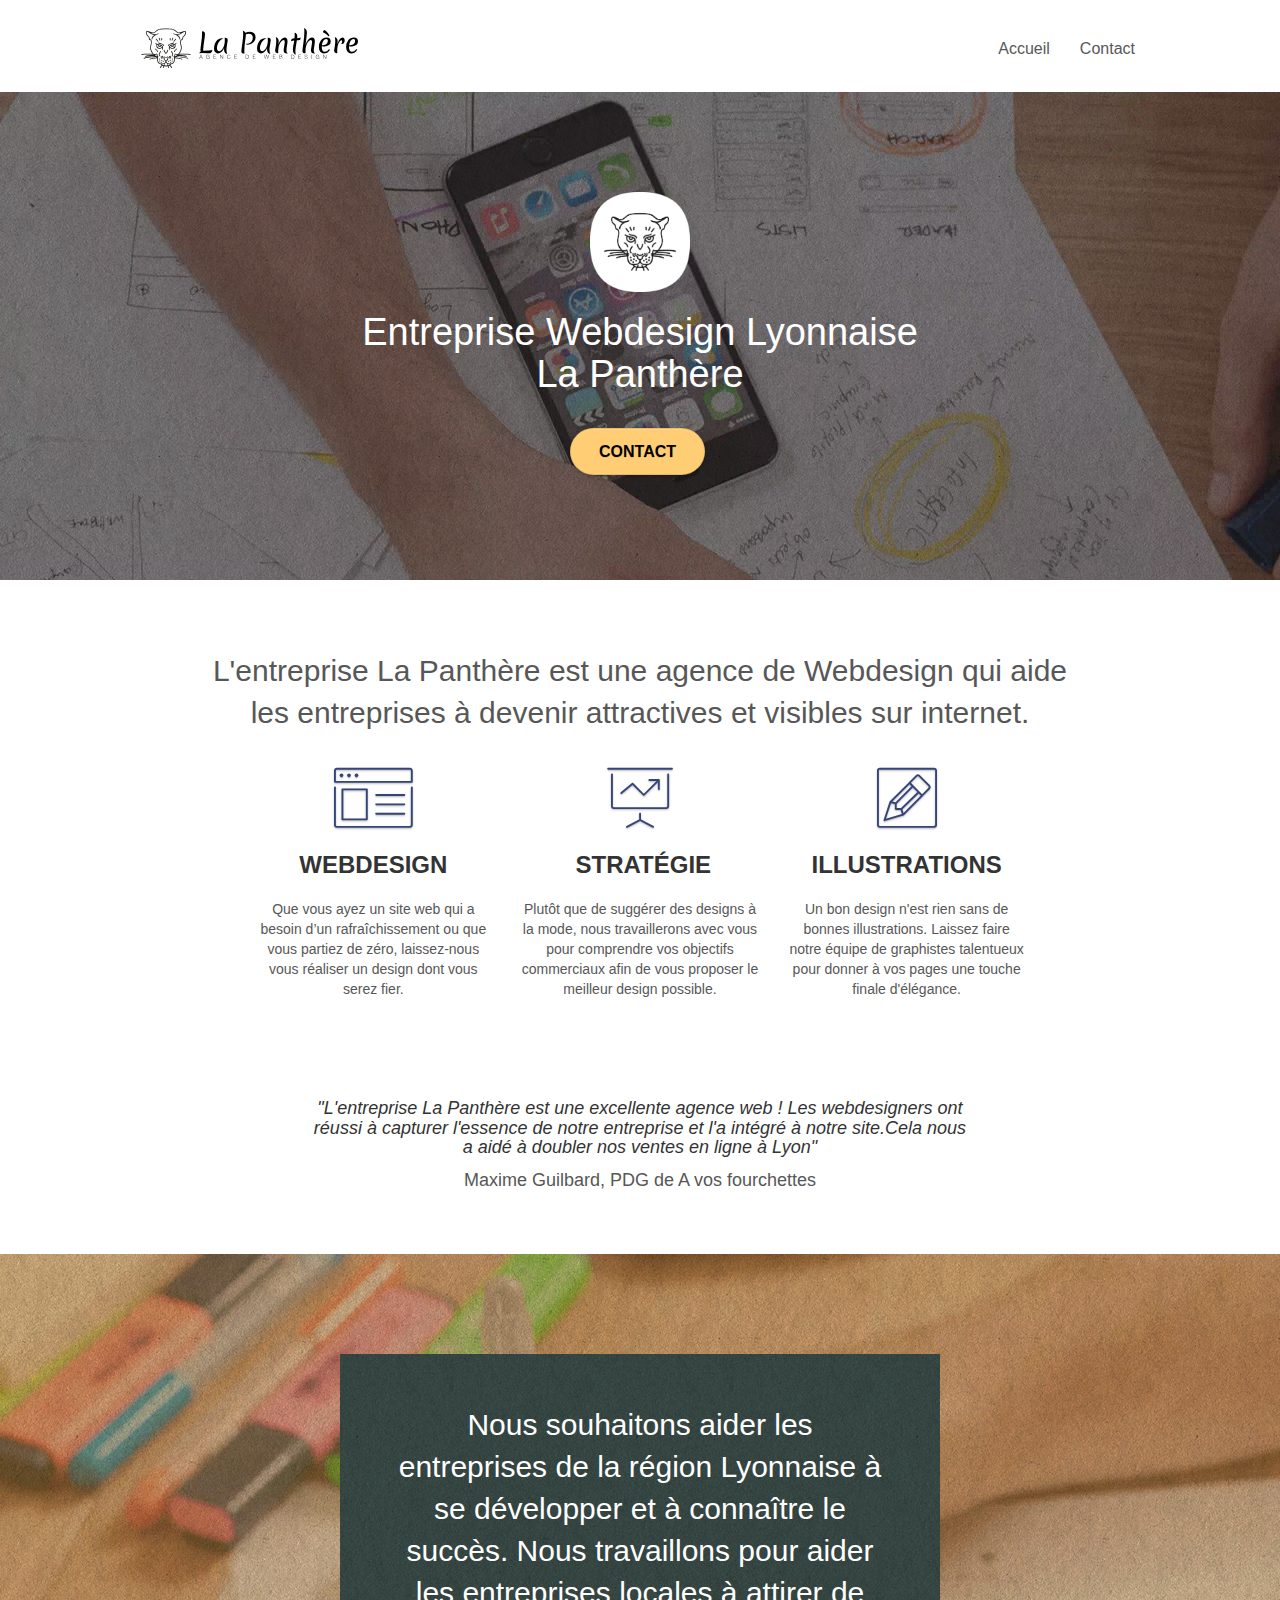
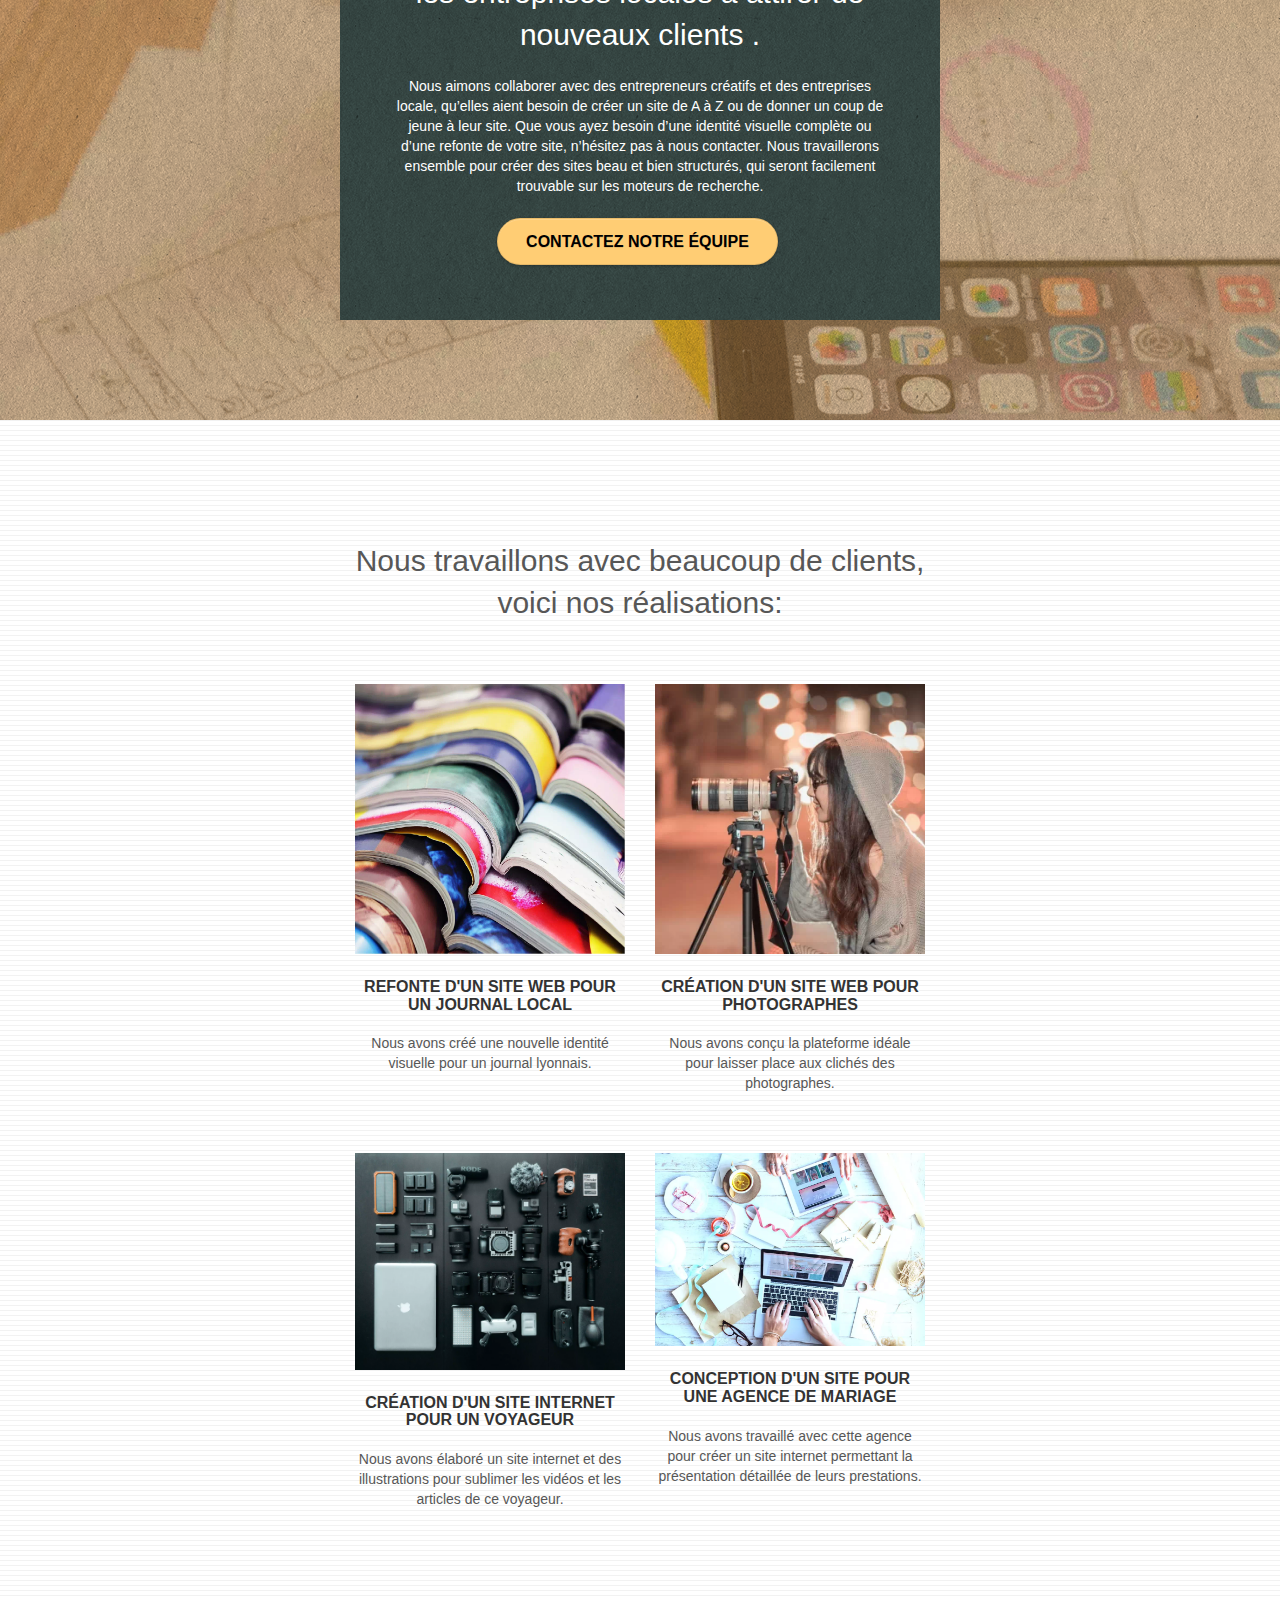
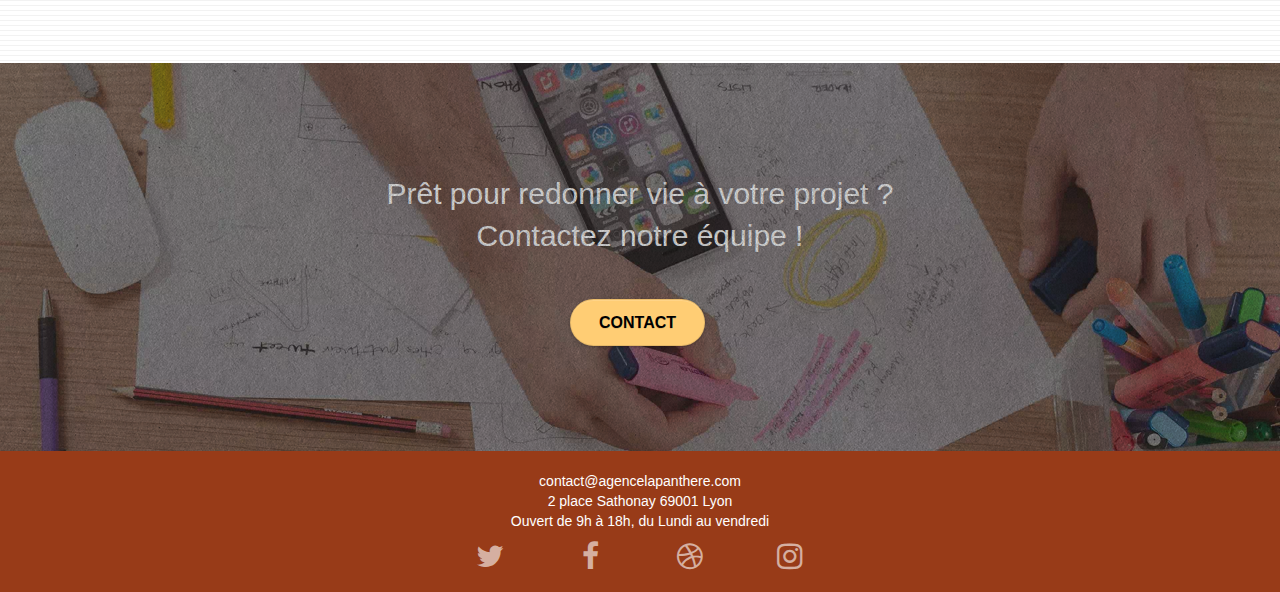
==== commit 13b5821f: "Mise en place du format webp pour les images" ====
--- a/index.html
+++ b/index.html
@@ -7,7 +7,7 @@
 	<meta name="viewport" content="width=device-width, initial-scale=1.0">
     <meta name="description" content="L'entreprise La panthère spécialisée dans le webdesign vous aidera à créer un site personnaliser,attractifs et visibles sur internet">
 	<meta name="keywords" content="entreprise webdesign lyon la Panthère, entreprise webdesign, agence webdesign, développement de site web, conception de site web, creation de site web personnaliser, agence experte webdesign, entreprise webdesigner">
-    <link rel="icon" type="image/png" href="favicon.jpg"> 
+    <link rel="icon" type="image/png" href="favicon.webp"> 
 	<link rel="stylesheet" type="text/css" href="./css/bootstrap.css">    <!--Bootstrap-->
 	<link rel="stylesheet" type="text/css" href="./css/font-awesome.css"> <!--Font Awesome-->
 	<link rel="stylesheet" type="text/css" href="./css/et-line.css">      <!--Fonts-->
@@ -25,202 +25,164 @@
 	<title>Entreprise webdesign Lyon - La panthère</title>
 </head>
 <body>
-	<header class="bloc bgc-white l-bloc " id="bloc-0"aria-label="En tête du site de l'entreprise La panthère"><!--Header-->
-		<div class="container bloc-sm">
-			<nav class="navbar row">
-				<div class="navbar-header"><!--div comportant l'image du logo avec le texte-->
-					<a class="navbar-brand" href="index.html" title="Page d'accueil Entreprise webdesign La panthère"><img src="img/agence-la-panthere-monochrome.svg" alt=" Logo de l'entreprise webdesign La panthère représentant une tête de panthère" height="40" /></a>
-					<button id="nav-toggle" type="button" class="ui-navbar-toggle navbar-toggle" data-toggle="collapse" data-target=".navbar-1">
-						<span class="sr-only">Toggle navigation</span><span class="icon-bar"></span><span class="icon-bar"></span><span class="icon-bar"></span>
-					</button>
-				</div>
-				<div class="collapse navbar-collapse navbar-1 special-dropdown-nav"><!--div englobant le logo et la barre de menu-->
-					<ul class="site-navigation nav navbar-nav">
-						<li><a href="index.html"title="Page d'accueil Entreprise webdesign La panthère"aria-label="Lien vers la page d'accueil de l'entreprise La panthère">Accueil</a></li>
-						<li><a href="contact.html"title="Formulaire de contact"aria-label="Lien vers le formulaire de contact de l'entreprise La panthère">Contact</a></li>
-					</ul>
-				</div>
-			</nav>
-		</div>
-	</header>
-	<main>
-		<section class="bloc bgc-dark-slate-blue bg-banniere d-bloc bg-t-edge bloc-bg-texture texture-paper b-parallax" id="bloc-1-hero"aria-label="section de présentation de l'entreprise La panthère ">
-			<div class="container bloc-lg">
-				<div class="row tight-width-whitespace">
-					<div class="col-sm-12">
-						<img src="img/logo.png" class="center-block image-resize-mode" width="100" alt="Tête de panthère noir sur fond blanc" />
-						<h1 class="text-center hero-bloc-text tc-white ">Entreprise Webdesign Lyonnaise<br>La Panthère</h1>
-						<div class="text-center">
-							<a href="contact.html"title="Formulaire de contact"aria-label="Lien vers le formulaire de contact de l'entreprise La panthère" class="btn btn-lg btn-clean btn-rd cta-hero btn-atomic-tangerine" id="cta-hero">Contact</a>
+	<div class="page-container">
+		<header class="bloc bgc-white l-bloc " id="bloc-0"aria-label="En tête du site de l'entreprise La panthère"><!--Header-->
+			<div class="container bloc-sm">
+				<nav class="navbar row">
+					<div class="navbar-header"><!--div comportant l'image du logo avec le texte-->
+						<a class="navbar-brand" href="index.html" title="Page d'accueil Entreprise webdesign La panthère"><img src="img/agence-la-panthere-monochrome.svg" alt=" Logo de l'entreprise webdesign La panthère représentant une tête de panthère" height="40" /></a>
+						<button id="nav-toggle" type="button" class="ui-navbar-toggle navbar-toggle" data-toggle="collapse" data-target=".navbar-1">
+							<span class="sr-only">Toggle navigation</span><span class="icon-bar"></span><span class="icon-bar"></span><span class="icon-bar"></span>
+						</button>
+					</div>
+					<div class="collapse navbar-collapse navbar-1 special-dropdown-nav"><!--div englobant le logo et la barre de menu-->
+						<ul class="site-navigation nav navbar-nav">
+							<li><a href="index.html"title="Page d'accueil Entreprise webdesign La panthère"aria-label="Lien vers la page d'accueil de l'entreprise La panthère">Accueil</a></li>
+							<li><a href="contact.html"title="Formulaire de contact"aria-label="Lien vers le formulaire de contact de l'entreprise La panthère">Contact</a></li>
+						</ul>
+					</div>
+				</nav>
+			</div>
+		</header>
+		<main>
+			<section class="bloc bgc-dark-slate-blue bg-banniere d-bloc bg-t-edge bloc-bg-texture texture-paper b-parallax" id="bloc-1-hero"aria-label="section de présentation de l'entreprise La panthère ">
+				<div class="container bloc-lg">
+					<div class="row tight-width-whitespace">
+						<div class="col-sm-12">
+							<img src="img/logo Lapanthere.webp" class="center-block image-resize-mode" width="100" alt="Tête de panthère noir sur fond blanc" />
+							<h1 class="text-center hero-bloc-text tc-white ">Entreprise Webdesign Lyonnaise<br>La Panthère</h1>
+							<div class="text-center"><a href="contact.html"title="Formulaire de contact"aria-label="Lien vers le formulaire de contact de l'entreprise La panthère" class="btn btn-lg btn-clean btn-rd cta-hero btn-atomic-tangerine" id="cta-hero">Contact</a></div>
 						</div>
 					</div>
 				</div>
-			</div>
-		</section>
-		<section class="bloc bgc-white l-bloc" id="bloc-2-services"aria-label="description de l'activité de l'entreprise La panthère ">
-			<div class="container bloc-md">
-				<div class="row">
-					<div class="col-sm-12 text-center">
-						<h2>L'entreprise La Panthère est une agence de Webdesign qui aide <br> les entreprises à devenir attractives et visibles sur internet.</h2>
+			</section>
+			<section class="bloc bgc-white l-bloc" id="bloc-2-services"aria-label="description de l'activité de l'entreprise La panthère ">
+				<div class="container bloc-md">
+					<div class="row">
+						<div class="col-sm-12 text-center"><h2>L'entreprise La Panthère est une agence de Webdesign qui aide <br> les entreprises à devenir attractives et visibles sur internet.</h2></div>
+					</div>
+					<div class="row voffset-lg med-width-whitespace">
+						<div class="col-sm-4">
+							<div class="text-center"><span class="et-icon-browser sm-shadow icon-dark-slate-blue icons icon-lg"></span></div>
+							<h3 class="mg-md text-center">Webdesign</h3>
+							<p class="text-center ">Que vous ayez un site web qui a besoin d&rsquo;un rafraîchissement ou que vous partiez de zéro, laissez-nous vous réaliser un design dont vous serez fier.</p>
+						</div>
+						<div class="col-sm-4">
+							<div class="text-center"><span class="et-icon-presentation sm-shadow icon-dark-slate-blue icons icon-lg"></span></div>
+							<h3 class="mg-md text-center">&nbsp;Stratégie</h3>
+							<p class="text-center ">Plutôt que de suggérer des designs à la mode, nous travaillerons avec vous pour comprendre vos objectifs commerciaux afin de vous proposer le meilleur design possible.<br></p>
+						</div>
+						<div class="col-sm-4">
+							<div class="text-center"><span class="et-icon-edit sm-shadow icon-dark-slate-blue icons icon-lg"></span></div>
+							<h3 class="mg-md text-center">Illustrations</h3>
+							<p class="text-center ">Un bon design n'est rien sans de bonnes illustrations. Laissez faire notre équipe de graphistes talentueux pour donner à vos pages une touche finale d'élégance.</p>
+						</div>
+					</div>
+					<div class="row voffset-lg voffset">
+						<div class="col-xs-12 col-md-8 col-md-offset-2 text-center">
+							<h4><i>"L'entreprise La Panthère est une excellente agence web ! Les webdesigners ont réussi à capturer l'essence de notre entreprise et l'a intégré à notre site.Cela nous a aidé à doubler nos ventes en ligne à Lyon"</i></h4>
+							<p class="fontsizeAVG">Maxime Guilbard, PDG de A vos fourchettes</p>
+						</div>
 					</div>
 				</div>
-				<div class="row voffset-lg med-width-whitespace">
-					<div class="col-sm-4">
-						<div class="text-center">
-							<span class="et-icon-browser sm-shadow icon-dark-slate-blue icons icon-lg"></span>
+			</section>
+			<section class="bloc tc-white bgc-atomic-tangerine bg-presentation d-bloc bloc-bg-texture texture-paper b-parallax" id="bloc-3-what-i-do"aria-label="explication des motivations de l'entreprise La panthère, de son but ">
+				<div class="container bloc-lg">
+					<div class="row tight-width-whitespace black-background">
+						<div class="col-sm-12">
+							<h2 class="mg-md text-center tc-white">Nous souhaitons aider les entreprises de la région Lyonnaise à se développer et à connaître le succès. Nous travaillons pour aider les entreprises locales à attirer de nouveaux clients .<br></h2>
+							<p class="text-center white">Nous aimons collaborer avec des entrepreneurs créatifs et des entreprises locale, qu’elles aient besoin de créer un site de A à Z ou de donner un coup de jeune à leur site. 
+								Que vous ayez besoin d’une identité visuelle complète ou d’une refonte de votre site, n’hésitez pas à nous contacter. Nous travaillerons ensemble pour créer des sites beau et bien structurés, qui seront facilement trouvable sur les moteurs de recherche.
+							<a class="btn btn-lg btn-clean btn-rd cta-hero btn-atomic-tangerine" href="contact.html"title="Formulaire de contact"aria-label="Lien vers le formulaire de contact de l'entreprise La panthère">Contactez notre équipe</a><br>
+							</p>
 						</div>
-						<h3 class="mg-md text-center">
-							Webdesign
-						</h3>
-						<p class="text-center ">
-							Que vous ayez un site web qui a besoin d&rsquo;un rafraîchissement ou que vous partiez de zéro, laissez-nous vous réaliser un design dont vous serez fier.
-						</p>
-					</div>
-					<div class="col-sm-4">
-						<div class="text-center">
-							<span class="et-icon-presentation sm-shadow icon-dark-slate-blue icons icon-lg"></span>
-						</div>
-						<h3 class="mg-md text-center">
-							&nbsp;Stratégie
-						</h3>
-						<p class="text-center ">
-							Plutôt que de suggérer des designs à la mode, nous travaillerons avec vous pour comprendre vos objectifs commerciaux afin de vous proposer le meilleur design possible.<br>
-						</p>
-					</div>
-					<div class="col-sm-4">
-						<div class="text-center">
-							<span class="et-icon-edit sm-shadow icon-dark-slate-blue icons icon-lg"></span>
-						</div>
-						<h3 class="mg-md text-center">
-							Illustrations
-						</h3>
-						<p class="text-center ">
-							Un bon design n'est rien sans de bonnes illustrations. Laissez faire notre équipe de graphistes talentueux pour donner à vos pages une touche finale d'élégance.
-						</p>
 					</div>
 				</div>
-				<div class="row voffset-lg voffset">
-					<div class="col-xs-12 col-md-8 col-md-offset-2 text-center">
-						<h4><i>"L'entreprise La Panthère est une excellente agence web ! Les webdesigners ont réussi à capturer l'essence de notre entreprise et l'a intégré à notre site.Cela nous a aidé à doubler nos ventes en ligne à Lyon"</i></h4>
-						<p class="fontsizeAVG">Maxime Guilbard, PDG de A vos fourchettes</p>
+			</section>
+			<section class="bloc bgc-white bg-lines-h2-bg bg-repeat l-bloc" id="bloc-4-portfolio"aria-label="exposition des réalisations de l'entreprise La panthère ">
+				<div class="container bloc-lg">
+					<div class="row">
+						<div class="col-sm-12 text-center">
+							<h2>Nous travaillons avec beaucoup de clients, <br>voici nos réalisations:</h2>
+						</div>
+					</div>
+					<div class="row tight-width-whitespace portfolio-row">
+						<div class="col-sm-6">
+							<a href="#" data-lightbox="img/Magazines empilees.webp" data-gallery-id="gallery-1" data-caption="Refonte d'un site web pour un journal local" data-frame="snapshot-lb"><img src="img/Magazines empilees.webp" class="img-responsive portfolio-thumb" alt="Zoom sur des magazines empilées" /></a>
+							<h3 class="mg-md text-center titleportfolio">Refonte d'un site web pour un journal local</h3>
+							<p class="text-center">Nous avons créé une nouvelle identité visuelle pour un journal lyonnais.</p>
+						</div>
+						<div class="col-sm-6">
+							<a href="#" data-lightbox="img/Photographe avec appareil photo.webp" data-gallery-id="gallery-1" data-caption="Création d'un site web pour photographes" data-frame="snapshot-lb"><img src="img/Photographe avec appareil photo.webp" class="img-responsive portfolio-thumb" alt="Photo de profil d'une photographe avec appareil photo sur trepieds" /></a>
+							<h3 class="mg-md text-center titleportfolio">Création d'un site web pour photographes</h3>
+							<p class="text-center">Nous avons conçu la plateforme idéale pour laisser place aux clichés des photographes.</p>
+						</div>
+					</div>
+					<div class="row tight-width-whitespace portfolio-row">
+						<div class="col-sm-6">
+							<a href="#" data-lightbox="img/Equipements video sur table.webp" data-gallery-id="gallery-1" data-caption="Création d'un site internet pour un voyageur" data-frame="snapshot-lb"><img src="img/Equipements video sur table.webp" class="img-responsive portfolio-thumb" alt="Equipements video et informatique étalés sur une table d'un digital nomad"/></a>
+							<h3 class="mg-md text-center titleportfolio">Création d'un site internet pour un voyageur</h3>
+							<p class="text-center">Nous avons élaboré un site internet et des illustrations pour sublimer les vidéos et les articles de ce voyageur.</p>
+						</div>
+						<div class="col-sm-6">
+							<a href="#" data-lightbox="img/organisation mariage.webp" data-gallery-id="gallery-1" data-caption="Conception d'un site pour une agence de mariage" data-frame="snapshot-lb"><img src="img/organisation mariage.webp" class="img-responsive portfolio-thumb" alt="Zoom sur un bureau d'une organisatrice de mariage avec ordinateur,ruban,ciseau " /></a>
+							<h3 class="mg-md text-center titleportfolio">Conception d'un site pour une agence de mariage</h3>
+							<p class="text-center">Nous avons travaillé avec cette agence pour créer un site internet permettant la présentation détaillée de leurs prestations.</p>
+						</div>
 					</div>
 				</div>
-			</div>
-		</section>
-		<section class="bloc tc-white bgc-atomic-tangerine bg-presentation d-bloc bloc-bg-texture texture-paper b-parallax" id="bloc-3-what-i-do"aria-label="explication des motivations de l'entreprise La panthère, de son but ">
-			<div class="container bloc-lg">
-				<div class="row tight-width-whitespace black-background">
-					<div class="col-sm-12">
-						<h2 class="mg-md text-center tc-white">Nous souhaitons aider les entreprises de la région Lyonnaise à se développer et à connaître le succès. Nous travaillons pour aider les entreprises locales à attirer de nouveaux clients .<br></h2>
-						<p class="text-center white">Nous aimons collaborer avec des entrepreneurs créatifs et des entreprises locale, qu’elles aient besoin de créer un site de A à Z ou de donner un coup de jeune à leur site. 
-							Que vous ayez besoin d’une identité visuelle complète ou d’une refonte de votre site, n’hésitez pas à nous contacter. Nous travaillerons ensemble pour créer des sites beau et bien structurés, qui seront facilement trouvable sur les moteurs de recherche.
-						<a class="btn btn-lg btn-clean btn-rd cta-hero btn-atomic-tangerine" href="contact.html"title="Formulaire de contact"aria-label="Lien vers le formulaire de contact de l'entreprise La panthère">Contactez notre équipe</a><br>
-						</p>
+			</section>
+			<section class="bloc bgc-dark-slate-blue bg-banniere d-bloc bloc-bg-texture texture-paper" id="bloc-5-cta"aria-label="contactez l'entreprise La panthère">
+				<div class="container bloc-lg">
+					<div class="row">
+						<h2 class="mg-md text-center tc-white">Prêt pour redonner vie à votre projet ?<br>Contactez notre équipe !</h2>
+						<div class="col-sm-12 text-center">
+							<a href="contact.html"title="Formulaire de contact"aria-label="Lien vers le formulaire de contact de l'entreprise Lapanthère" class="btn btn-atomic-tangerine btn-clean btn-rd btn-lg cta-hero">Contact</a>
+						</div>
 					</div>
 				</div>
-			</div>
-		</section>
-		<section class="bloc bgc-white bg-lines-h2-bg bg-repeat l-bloc" id="bloc-4-portfolio"aria-label="exposition des réalisations de l'entreprise La panthère ">
-			<div class="container bloc-lg">
-				<div class="row">
-					<div class="col-sm-12 text-center">
-						<h2>Nous travaillons avec beaucoup de clients, <br>voici nos réalisations:</h2>
-					</div>
-				</div>
-				<div class="row tight-width-whitespace portfolio-row">
-					<div class="col-sm-6">
-						<a href="#" data-lightbox="img/1.jpg" data-gallery-id="gallery-1" data-caption="Refonte d'un site web pour un journal local" data-frame="snapshot-lb"><img src="img/1.jpg" alt="paris web design logo agence web meilleure agence et refonte site web journal" class="img-responsive portfolio-thumb" /></a>
-						<h3 class="mg-md text-center titleportfolio">
-							Refonte d'un site web pour un journal local
-						</h3>
-						<p class="text-center">
-							Nous avons créé une nouvelle identité visuelle pour un journal lyonnais.
-						</p>
-					</div>
-					<div class="col-sm-6">
-						<a href="#" data-lightbox="img/2.jpg" data-gallery-id="gallery-1" data-caption="Création d'un site web pour photographes" data-frame="snapshot-lb"><img src="img/2.jpg" class="img-responsive portfolio-thumb" alt="paris web design logo agence web meilleure agence, Création d'un site web pour photographes" /></a>
-						<h3 class="mg-md text-center titleportfolio">
-							Création d'un site web pour photographes
-						</h3>
-						<p class="text-center">
-							Nous avons conçu la plateforme idéale pour laisser place aux clichés des photographes.
-						</p>
-					</div>
-				</div>
-				<div class="row tight-width-whitespace portfolio-row">
-					<div class="col-sm-6">
-						<a href="#" data-lightbox="img/3.bmp" data-gallery-id="gallery-1" data-caption="Création d'un site internet pour un voyageur" data-frame="snapshot-lb"><img src="img/3.bmp" class="img-responsive portfolio-thumb" alt="paris web design logo agence web meilleure agence, Création d'un site web pour voyageur"/></a>
-						<h3 class="mg-md text-center titleportfolio">
-							Création d'un site internet pour un voyageur
-						</h3>
-						<p class="text-center">
-							Nous avons élaboré un site internet et des illustrations pour sublimer les vidéos et les articles de ce voyageur.
-						</p>
-					</div>
-					<div class="col-sm-6">
-						<a href="#" data-lightbox="img/4.bmp" data-gallery-id="gallery-1" data-caption="Conception d'un site pour une agence de mariage" data-frame="snapshot-lb"><img src="img/4.bmp" class="img-responsive portfolio-thumb" alt="paris web design logo agence web meilleure agence, Création d'un site web pour agence de mariage" /></a>
-						<h3 class="mg-md text-center titleportfolio">
-							Conception d'un site pour une agence de mariage
-						</h3>
-						<p class="text-center">
-							Nous avons travaillé avec cette agence pour créer un site internet permettant la présentation détaillée de leurs prestations.
-						</p>
-					</div>
-				</div>
-			</div>
-		</section>
-		<section class="bloc bgc-dark-slate-blue bg-banniere d-bloc bloc-bg-texture texture-paper" id="bloc-5-cta"aria-label="contactez l'entreprise La panthère">
-			<div class="container bloc-lg">
-				<div class="row">
-					<h2 class="mg-md text-center tc-white">
-						Prêt pour redonner vie à votre projet ?<br>Contactez notre équipe !
-					</h2>
-					<div class="col-sm-12 text-center">
-						<a href="contact.html"title="Formulaire de contact"aria-label="Lien vers le formulaire de contact de l'entreprise Lapanthère" class="btn btn-atomic-tangerine btn-clean btn-rd btn-lg cta-hero">Contact</a>
-					</div>
-				</div>
-			</div>
-		</section>
-	</main>
-	<footer class="bloc bgc-atomic-tangerine d-bloc" id="bloc-8"aria-label="Pied de page du site de l'entreprise La panthère">
-			<div class="container bloc-sm">
-				<div class="row">
-					<div class="col-sm-12">
-						<p class="text-center white">
-							<a class="white" href="mailto:contact@agencelapanthere.com"title="Envoi d'un email"aria-label="Lien permettant d'envoyer un email à l'agence La panthère">contact@agencelapanthere.com</a><br>
-							<a class="white" target="_blank" href="https://www.google.fr/maps/place/2+Pl.+Sathonay,+69001+Lyon/@45.7695241,4.8301673,17z/data=!3m1!4b1!4m5!3m4!1s0x47f4eb020f3664e9:0x13e3d71752922c1f!8m2!3d45.7695241!4d4.8301673"title="Envoi vers googlemaps"aria-label="Lien donnant l'emplacement de l'entreprise sur googlemaps">2 place Sathonay 69001 Lyon</a><br>
-							Ouvert de 9h à 18h, du Lundi au vendredi
-						</p>
-						<div class="row row-no-gutters social">
-							<div class="col-sm-3">
-								<div class="text-center">
-									<a class="social" href="https://twitter.com/"title="Compte Twitter Lapanthère"aria-label="Lien vers le compte twitter de l'entreprise Lapanthère"><span class="fa fa-twitter icon-md"></span></a>
+			</section>
+		</main>
+		<footer class="bloc bgc-atomic-tangerine d-bloc" id="bloc-8"aria-label="Pied de page du site de l'entreprise La panthère">
+				<div class="container bloc-sm">
+					<div class="row">
+						<div class="col-sm-12">
+							<p class="text-center white">
+								<a class="white" href="mailto:contact@agencelapanthere.com"title="Envoi d'un email"aria-label="Lien permettant d'envoyer un email à l'agence La panthère">contact@agencelapanthere.com</a><br>
+								<a class="white" target="_blank" href="https://www.google.fr/maps/place/2+Pl.+Sathonay,+69001+Lyon/@45.7695241,4.8301673,17z/data=!3m1!4b1!4m5!3m4!1s0x47f4eb020f3664e9:0x13e3d71752922c1f!8m2!3d45.7695241!4d4.8301673"title="Envoi vers googlemaps"aria-label="Lien donnant l'emplacement de l'entreprise sur googlemaps">2 place Sathonay 69001 Lyon</a><br>
+								Ouvert de 9h à 18h, du Lundi au vendredi
+							</p>
+							<div class="row row-no-gutters social">
+								<div class="col-sm-3">
+									<div class="text-center">
+										<a class="social" href="https://twitter.com/"title="Compte Twitter Lapanthère"aria-label="Lien vers le compte twitter de l'entreprise Lapanthère"><span class="fa fa-twitter icon-md"></span></a>
+									</div>
 								</div>
-							</div>
-							<div class="col-sm-3">
-								<div class="text-center">
-									<a class="social" href="https://www.facebook.com/"title="Compte Facebook Lapanthère"aria-label="Lien vers le compte facebook de l'entreprise Lapanthère"><span class="fa fa-facebook icon-md"></span></a>
+								<div class="col-sm-3">
+									<div class="text-center">
+										<a class="social" href="https://www.facebook.com/"title="Compte Facebook Lapanthère"aria-label="Lien vers le compte facebook de l'entreprise Lapanthère"><span class="fa fa-facebook icon-md"></span></a>
+									</div>
 								</div>
-							</div>
-							<div class="col-sm-3">
-								<div class="text-center">
-									<a class="social" href="https://dribbble.com/"title="Compte Dribbble Lapanthère"aria-label="Lien vers le compte dribble de l'entreprise Lapanthère"><span class="fa fa-dribbble icon-md"></span></a>
+								<div class="col-sm-3">
+									<div class="text-center">
+										<a class="social" href="https://dribbble.com/"title="Compte Dribbble Lapanthère"aria-label="Lien vers le compte dribble de l'entreprise Lapanthère"><span class="fa fa-dribbble icon-md"></span></a>
+									</div>
 								</div>
-							</div>
-							<div class="col-sm-3">
-								<div class="text-center">
-									<a class="social" href="https://www.instagram.com/"title="Compte Instagram Lapanthère"aria-label="Lien vers le compte instagram de l'entreprise Lapanthère"><span class="fa fa-instagram icon-md"></span></a>
+								<div class="col-sm-3">
+									<div class="text-center">
+										<a class="social" href="https://www.instagram.com/"title="Compte Instagram Lapanthère"aria-label="Lien vers le compte instagram de l'entreprise Lapanthère"><span class="fa fa-instagram icon-md"></span></a>
+									</div>
 								</div>
 							</div>
 						</div>
 					</div>
 				</div>
-			</div>
-	</footer>
-	<script src="./js/jquery-2.1.0.js"></script>
-	<script src="./js/bootstrap.js"></script>
-	<script src="./js/blocs.js"></script>
-	<script src="./js/jquery.touchSwipe.js" defer></script>
-	<script src="./js/gmaps.js"></script>
+		</footer>
+	</div>
+		<script src="./js/jquery-2.1.0.js"></script>
+		<script src="./js/bootstrap.js"></script>
+		<script src="./js/blocs.js"></script>
+		<script src="./js/jquery.touchSwipe.js" defer></script>
+		<script src="./js/gmaps.js"></script>
 </body>
 </html>
--- a/style.css
+++ b/style.css
@@ -91,7 +91,7 @@
 }
 
 .texture-paper::before {
-    background: url("img/texture-paper.png");
+    background: url("img/texture-paper.webp");
     background-size: 280px 280px;
 }
 
@@ -822,20 +822,20 @@
 }
 
 .bg-dots-bg {
-    background-image: url("img/dots-bg.png");
+    background-image: url("img/dots-bg.webp");
 }
 
 .bg-lines-h2-bg {
-    background-image: url("img/lines-h2-bg.png");
+    background-image: url("img/lines-h2-bg.webp");
 }
 
 .bg-banniere {
-    background-image: url("img/agence-la-panthere.jpg");
+    background-image: url("img/Background\ presentation\ entreprise\ La\ panthere.webp");
     background-attachment: local;
 }
 
 .bg-presentation {
-    background-image: url("img/image-de-presentation.bmp");
+    background-image: url("img/image-de-presentation.webp");
     background-attachment: local;
 }
 
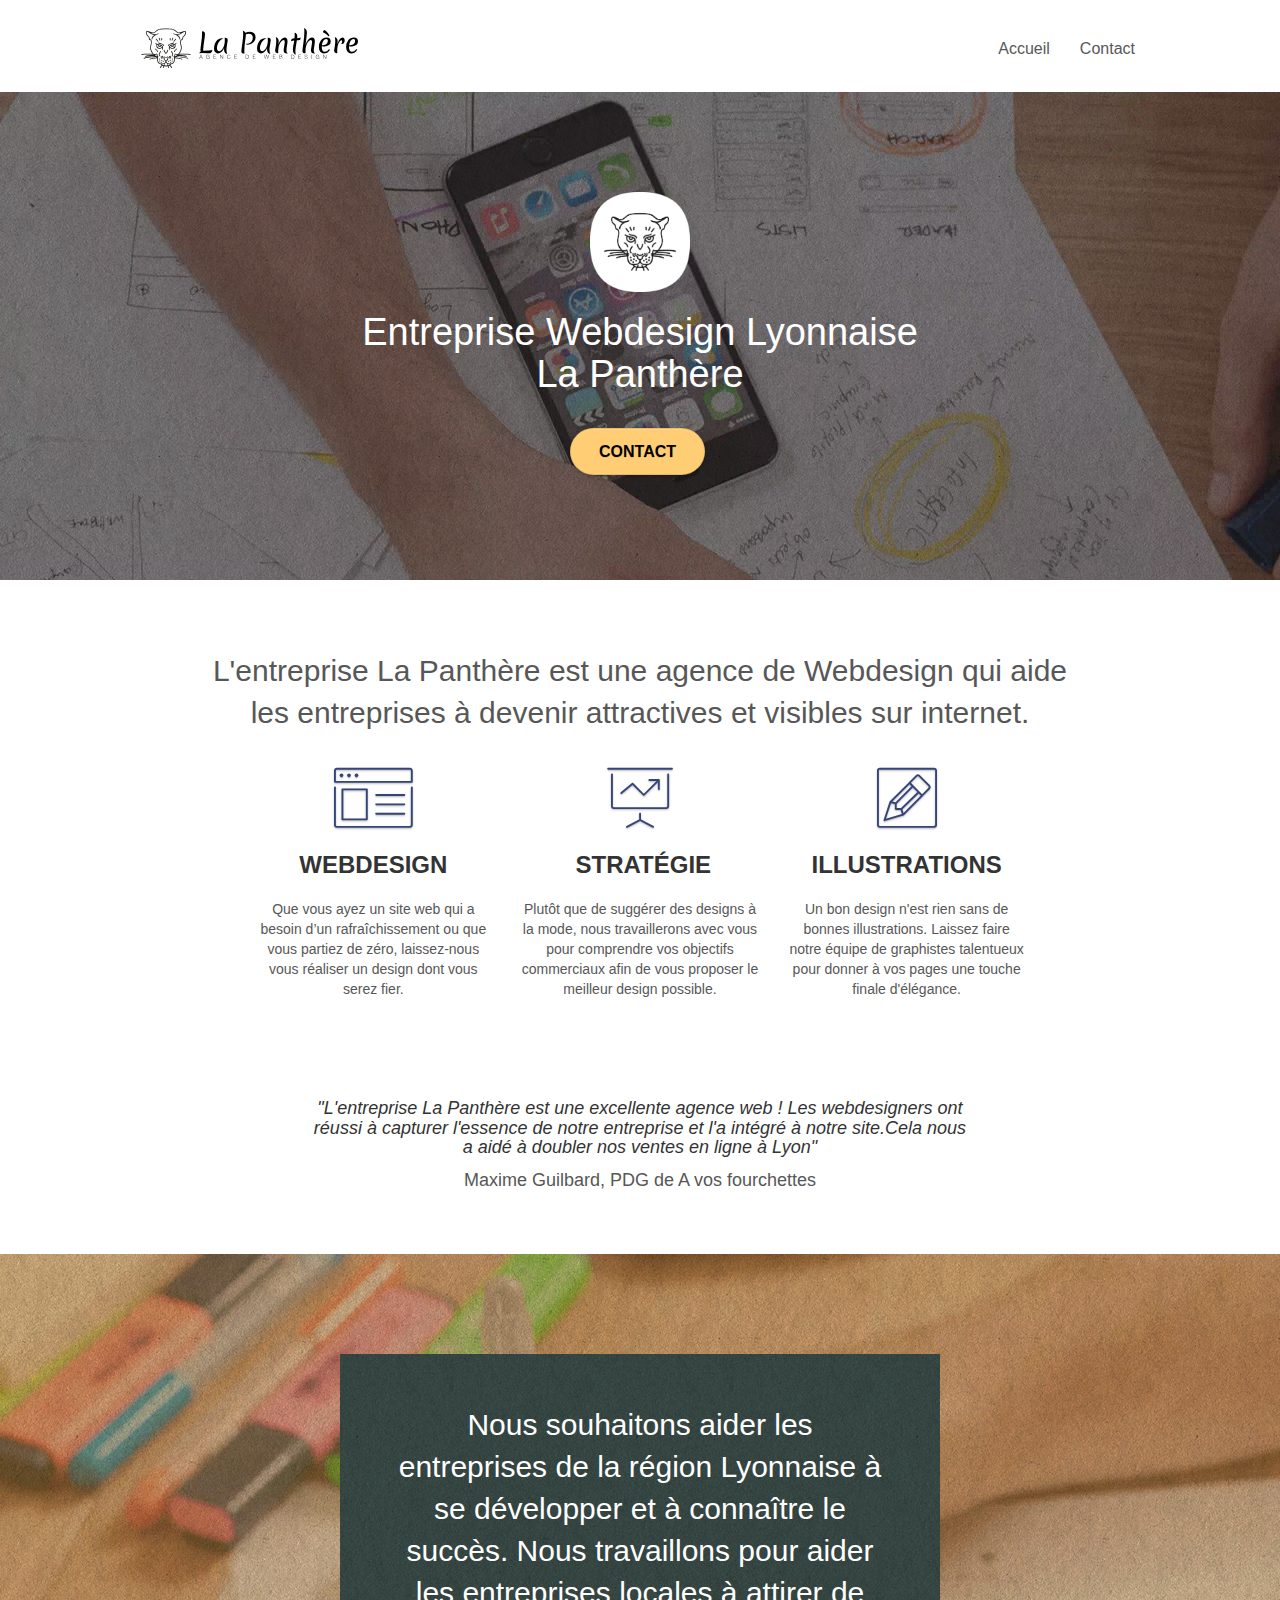
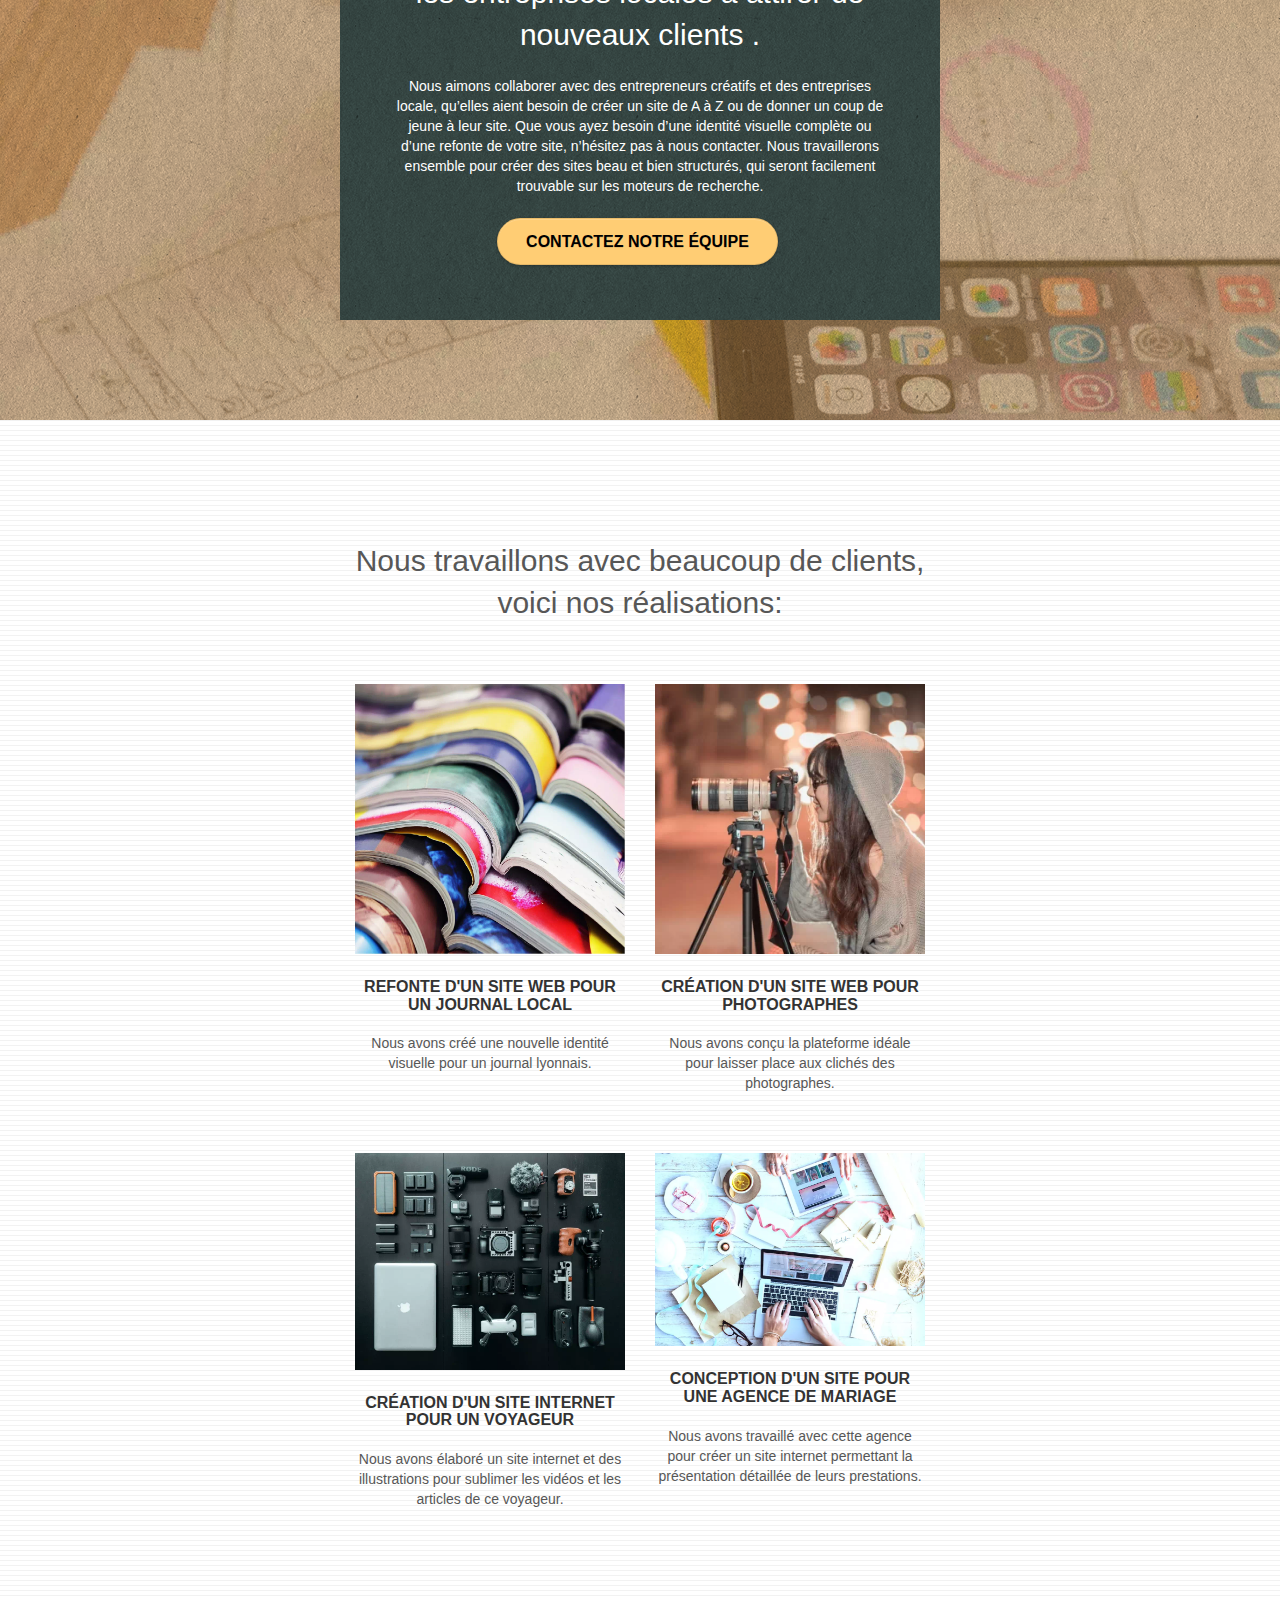
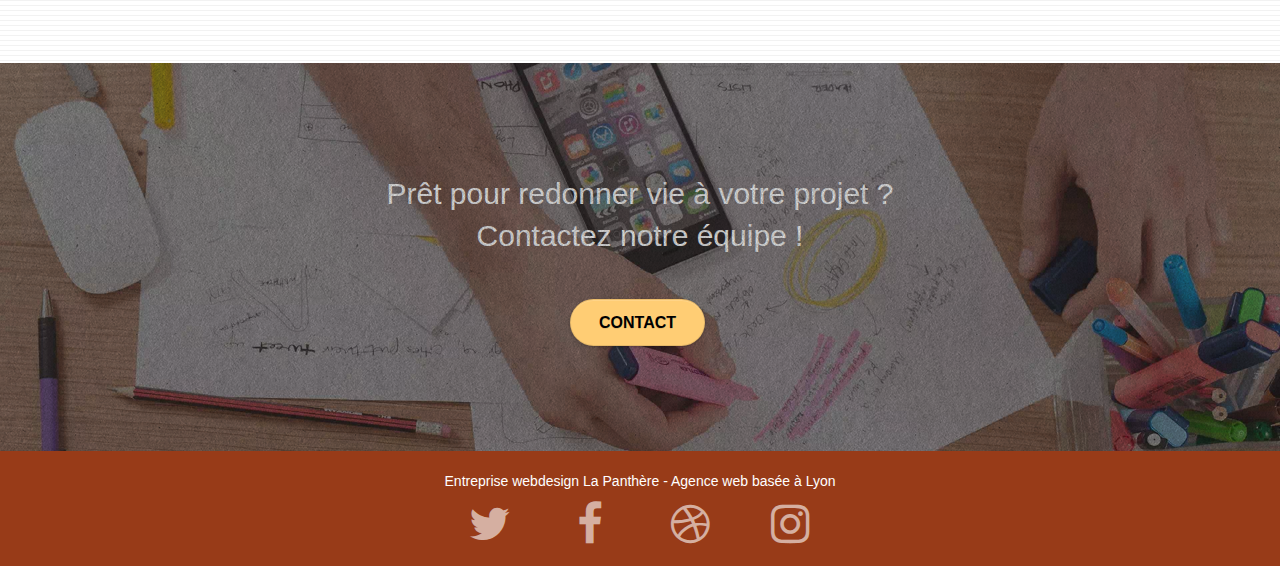
==== commit 1d8b48eb: "Correction de la page 2,correction du formulaire ajout label for avec id, correction de l'indentatio" ====
--- a/index.html
+++ b/index.html
@@ -25,13 +25,13 @@
 	<title>Entreprise webdesign Lyon - La panthère</title>
 </head>
 <body>
-	<div class="page-container">
+	<div class="page-container"><!-- Principal conteneur -->
 		<header class="bloc bgc-white l-bloc " id="bloc-0"aria-label="En tête du site de l'entreprise La panthère"><!--Header-->
 			<div class="container bloc-sm">
 				<nav class="navbar row">
 					<div class="navbar-header"><!--div comportant l'image du logo avec le texte-->
 						<a class="navbar-brand" href="index.html" title="Page d'accueil Entreprise webdesign La panthère"><img src="img/agence-la-panthere-monochrome.svg" alt=" Logo de l'entreprise webdesign La panthère représentant une tête de panthère" height="40" /></a>
-						<button id="nav-toggle" type="button" class="ui-navbar-toggle navbar-toggle" data-toggle="collapse" data-target=".navbar-1">
+						<button id="nav-toggle" type="button"aria-label="menu"class="ui-navbar-toggle navbar-toggle" data-toggle="collapse" data-target=".navbar-1">
 							<span class="sr-only">Toggle navigation</span><span class="icon-bar"></span><span class="icon-bar"></span><span class="icon-bar"></span>
 						</button>
 					</div>
@@ -44,8 +44,8 @@
 				</nav>
 			</div>
 		</header>
-		<main>
-			<section class="bloc bgc-dark-slate-blue bg-banniere d-bloc bg-t-edge bloc-bg-texture texture-paper b-parallax" id="bloc-1-hero"aria-label="section de présentation de l'entreprise La panthère ">
+		<main aria-label="Corps principal du site de l'entreprise La panthère">
+			<section class="bloc bgc-dark-slate-blue bg-banniere d-bloc bg-t-edge bloc-bg-texture texture-paper b-parallax" id="bloc-1-hero"aria-label="présentation de l'entreprise La panthère ">
 				<div class="container bloc-lg">
 					<div class="row tight-width-whitespace">
 						<div class="col-sm-12">
@@ -56,7 +56,7 @@
 					</div>
 				</div>
 			</section>
-			<section class="bloc bgc-white l-bloc" id="bloc-2-services"aria-label="description de l'activité de l'entreprise La panthère ">
+			<section class="bloc bgc-white l-bloc" id="bloc-2-services"aria-label="description de l'activité de l'entreprise La panthère">
 				<div class="container bloc-md">
 					<div class="row">
 						<div class="col-sm-12 text-center"><h2>L'entreprise La Panthère est une agence de Webdesign qui aide <br> les entreprises à devenir attractives et visibles sur internet.</h2></div>
@@ -147,11 +147,7 @@
 				<div class="container bloc-sm">
 					<div class="row">
 						<div class="col-sm-12">
-							<p class="text-center white">
-								<a class="white" href="mailto:contact@agencelapanthere.com"title="Envoi d'un email"aria-label="Lien permettant d'envoyer un email à l'agence La panthère">contact@agencelapanthere.com</a><br>
-								<a class="white" target="_blank" href="https://www.google.fr/maps/place/2+Pl.+Sathonay,+69001+Lyon/@45.7695241,4.8301673,17z/data=!3m1!4b1!4m5!3m4!1s0x47f4eb020f3664e9:0x13e3d71752922c1f!8m2!3d45.7695241!4d4.8301673"title="Envoi vers googlemaps"aria-label="Lien donnant l'emplacement de l'entreprise sur googlemaps">2 place Sathonay 69001 Lyon</a><br>
-								Ouvert de 9h à 18h, du Lundi au vendredi
-							</p>
+							<p class="text-center white">Entreprise webdesign La Panthère - Agence web basée à Lyon</p>
 							<div class="row row-no-gutters social">
 								<div class="col-sm-3">
 									<div class="text-center">
--- a/style.css
+++ b/style.css
@@ -476,7 +476,7 @@
 }
 
 .icon-md {
-    font-size: 30px!important;
+    font-size: 45px!important;
 }
 
 .icon-lg {
@@ -839,6 +839,21 @@
     background-attachment: local;
 }
 
+.flexboxcent{
+    display: flex;
+    flex-direction: column;
+    justify-content: center;
+    align-items: center;
+    margin-top: 20px;
+    font-size: 16px;
+}
+/* .flexboxcent a{
+    color: #F3976C;
+}
+.flexboxcent a:hover{
+    color: #031894;
+} */
+
 @media (max-width: 1024px) {
     .bloc {
         padding-left: 20px;
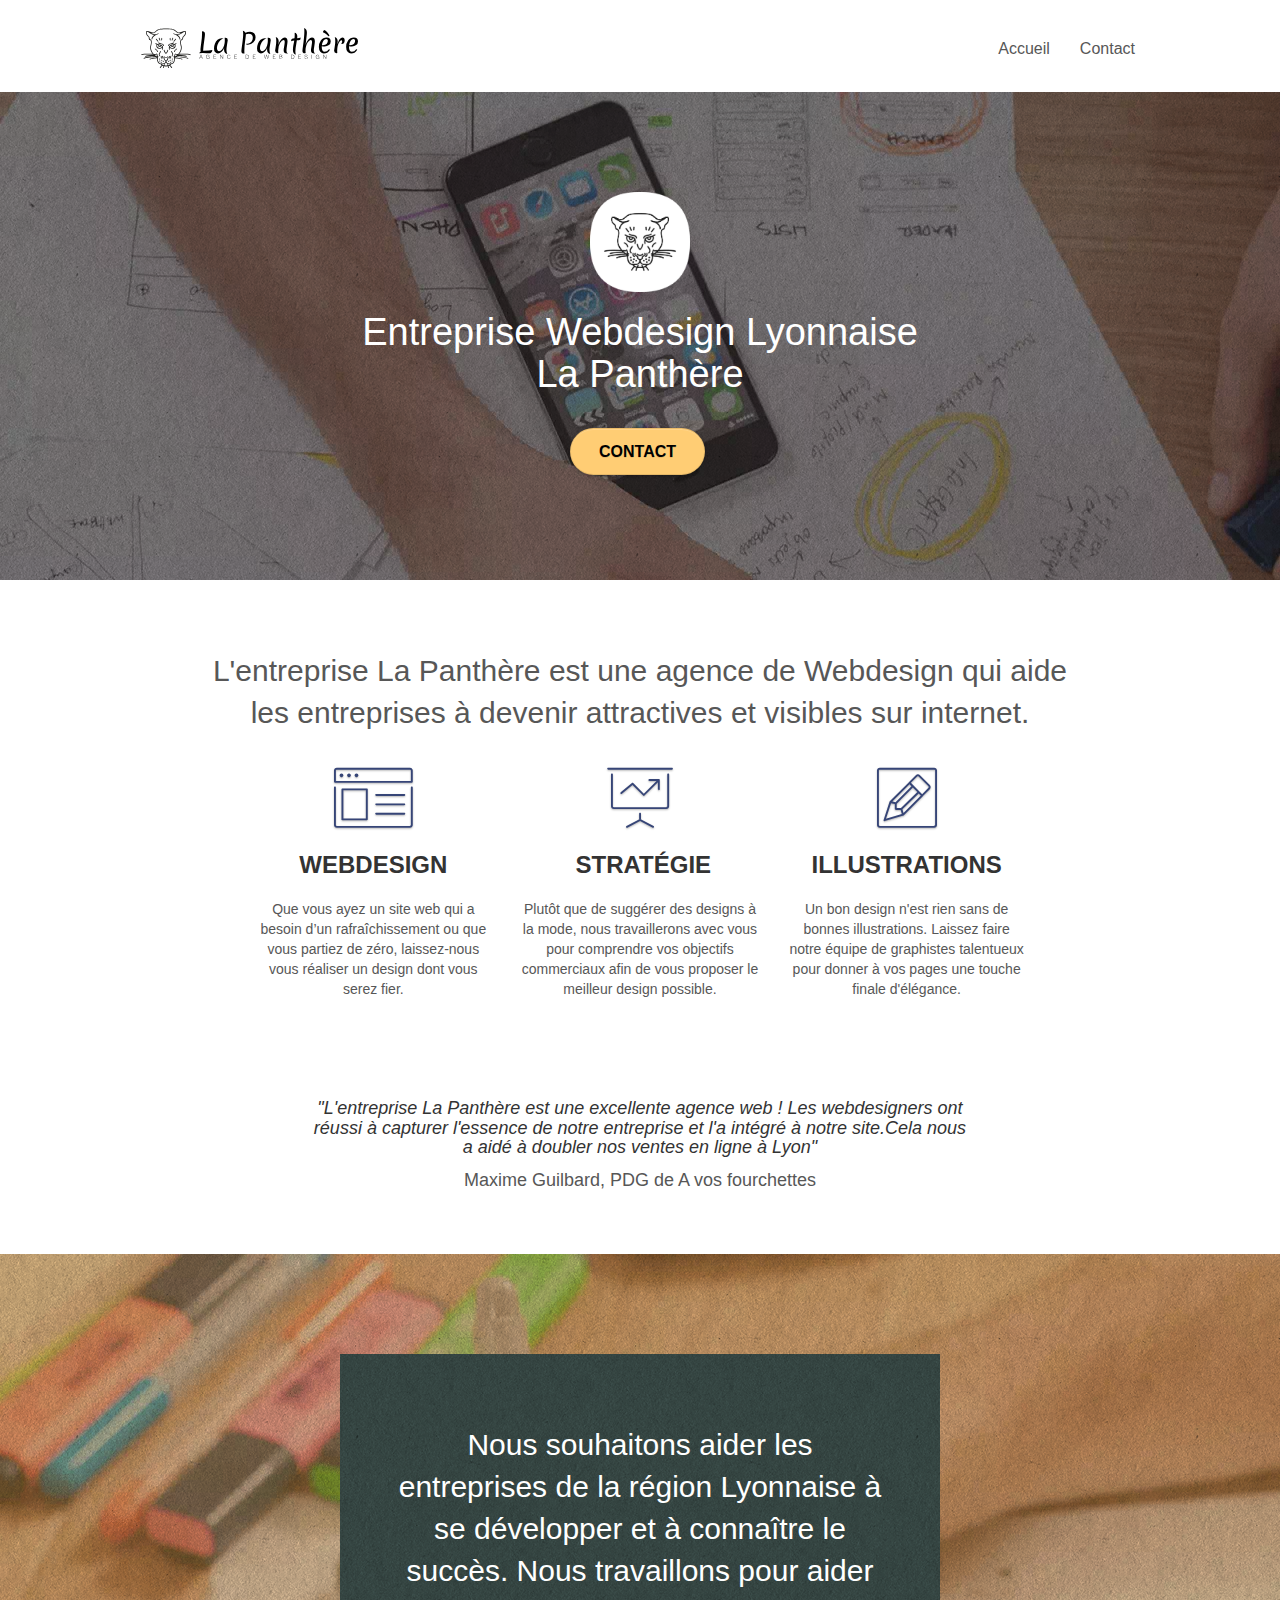
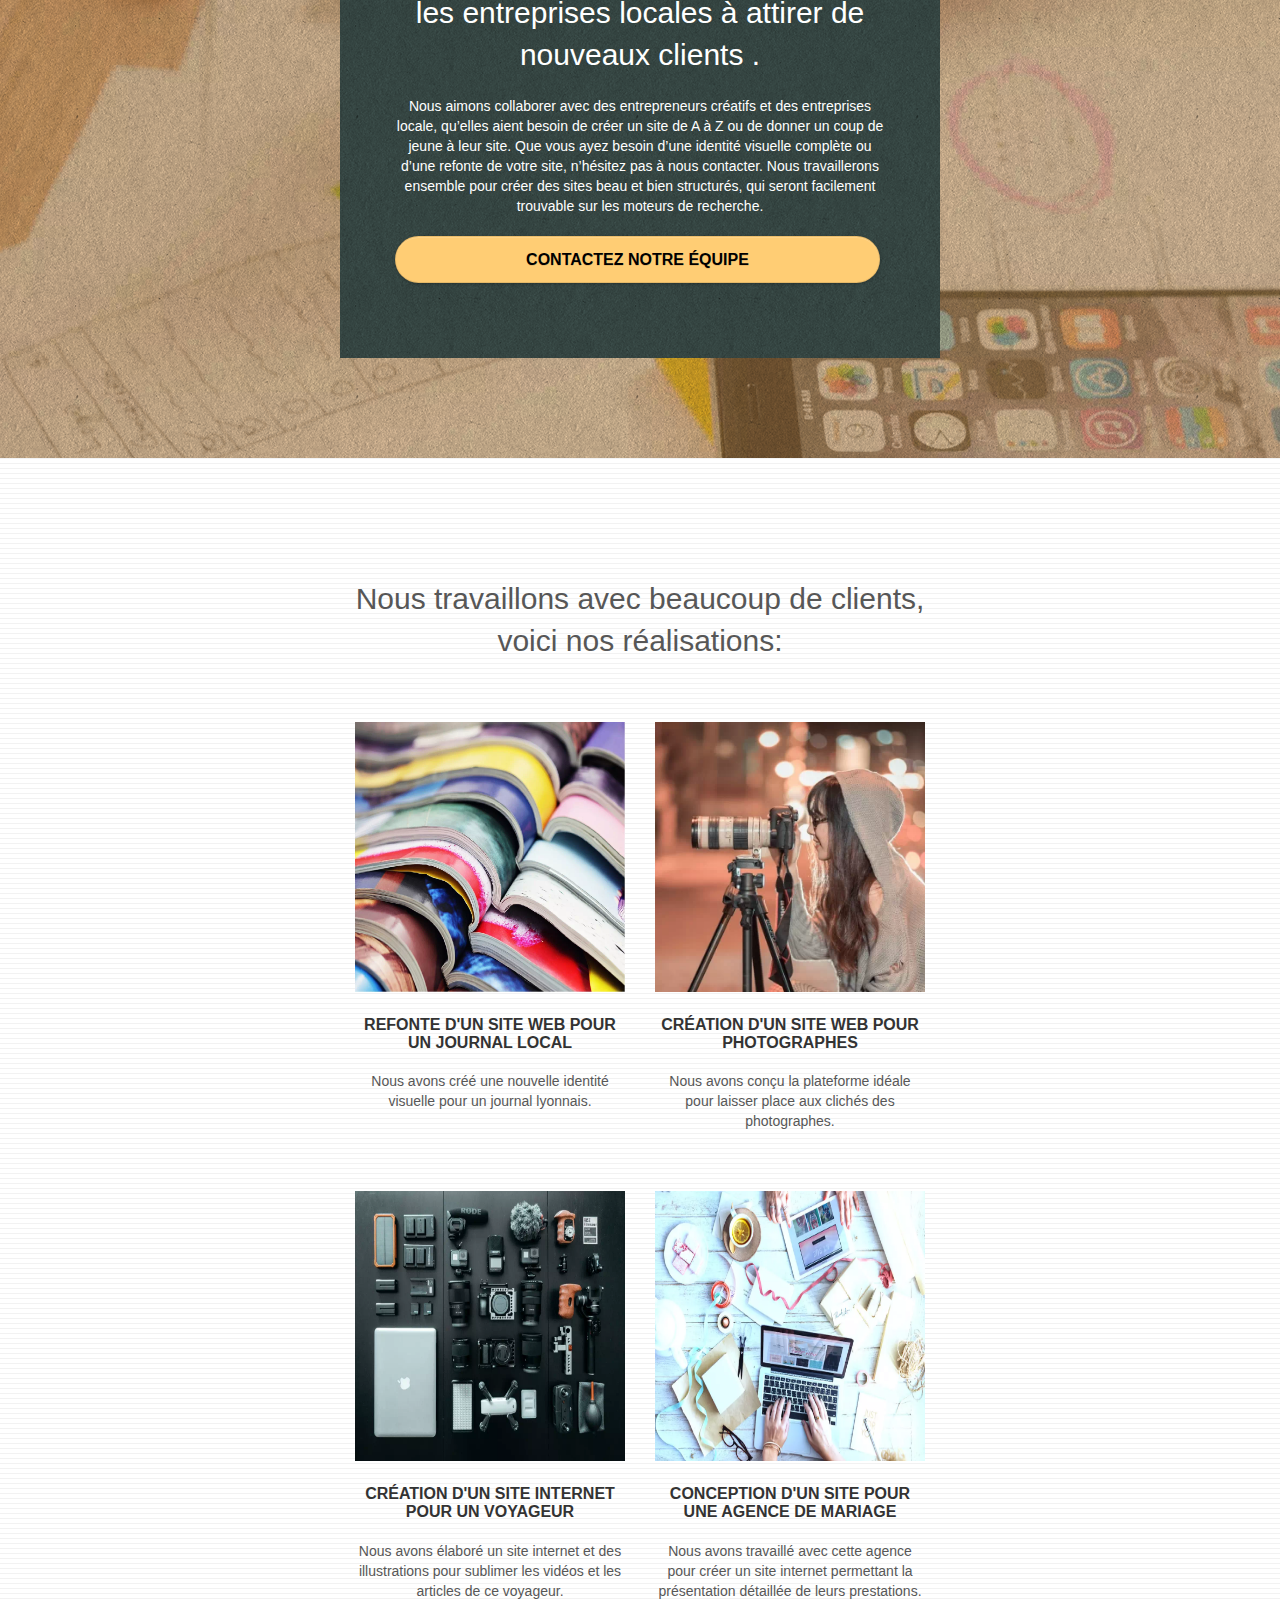
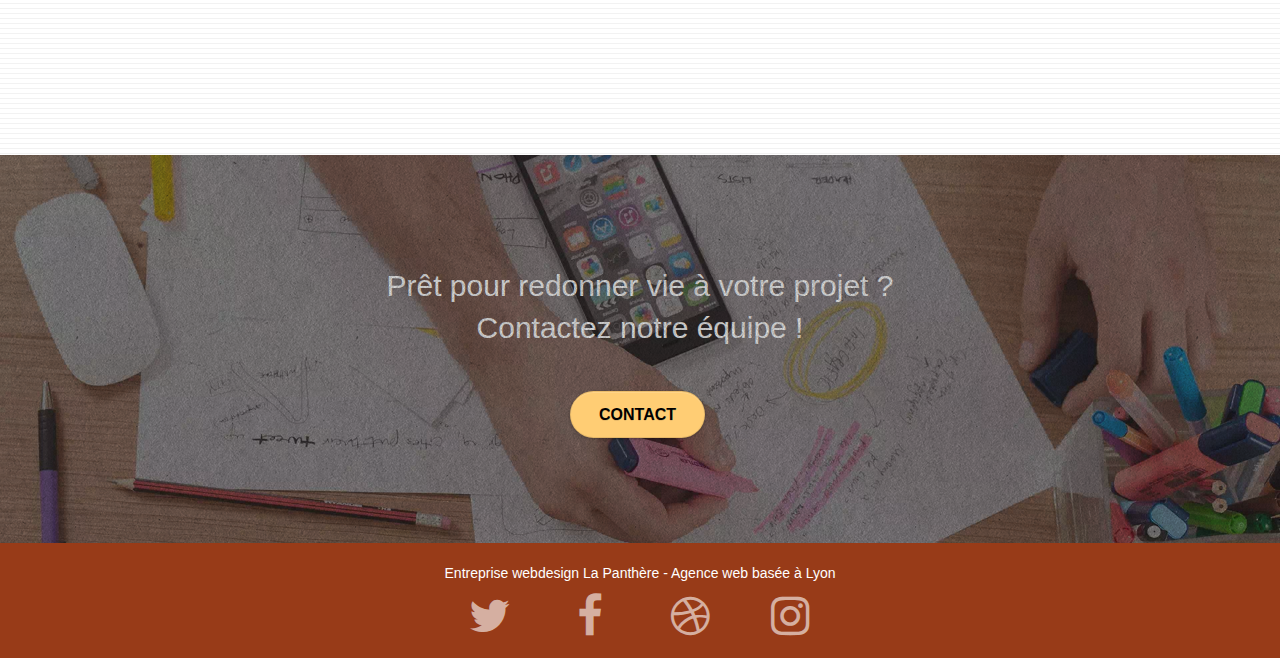
==== commit 826e9da1: "Correction de la mise en page mobile pr les logos des réseaux sociaux,suppresion des fichiers inutil" ====
--- a/index.html
+++ b/index.html
@@ -12,13 +12,13 @@
 	<link rel="stylesheet" type="text/css" href="./css/font-awesome.css"> <!--Font Awesome-->
 	<link rel="stylesheet" type="text/css" href="./css/et-line.css">      <!--Fonts-->
 	<link rel="stylesheet" type="text/css" href="style.css">
-	<link rel="canonical" href="">	
-
+	<link rel="canonical" href="https://fab59-59.github.io/P4_Tenret_Fabien_code-corriger/index.html">	
+	
 	<!--Protocole Opengraph facilite le partage du site sur les réseaux sociaux-->
 	<meta property="og:title" content="La panthère">
 	<meta property="og:type" content="website">
-	<meta property="og:url" content="https://fab59-59.github.io/P4_Tenret_Fabien_code_depart/index.html"> <!--Même url que la balise canonique-->
-	<meta property="og:image" content="https://fab59-59.github.io/P4_Tenret_Fabien_code_depart/img/agence-la-panthere-monochrome.svg">
+	<meta property="og:url" content="https://fab59-59.github.io/P4_Tenret_Fabien_code-corriger/index.html"> <!--Même url que la balise canonique-->
+	<meta property="og:image" content="https://fab59-59.github.io/P4_Tenret_Fabien_code_corriger/img/agence-la-panthere-monochrome.svg">
 	<meta property="og:description" content="Entreprise La panthère spécialisée dans le webdesign vous aidera à créer un site personnaliser,attractifs et visibles sur internet">
     <meta property="og:locale" content="fr_FR">
 	<meta property="og:site_name" content="Entreprise webdesign Lyon - La panthère">
@@ -89,11 +89,11 @@
 			<section class="bloc tc-white bgc-atomic-tangerine bg-presentation d-bloc bloc-bg-texture texture-paper b-parallax" id="bloc-3-what-i-do"aria-label="explication des motivations de l'entreprise La panthère, de son but ">
 				<div class="container bloc-lg">
 					<div class="row tight-width-whitespace black-background">
-						<div class="col-sm-12">
+						<div class="col-sm-12 flexboxcent">
 							<h2 class="mg-md text-center tc-white">Nous souhaitons aider les entreprises de la région Lyonnaise à se développer et à connaître le succès. Nous travaillons pour aider les entreprises locales à attirer de nouveaux clients .<br></h2>
 							<p class="text-center white">Nous aimons collaborer avec des entrepreneurs créatifs et des entreprises locale, qu’elles aient besoin de créer un site de A à Z ou de donner un coup de jeune à leur site. 
 								Que vous ayez besoin d’une identité visuelle complète ou d’une refonte de votre site, n’hésitez pas à nous contacter. Nous travaillerons ensemble pour créer des sites beau et bien structurés, qui seront facilement trouvable sur les moteurs de recherche.
-							<a class="btn btn-lg btn-clean btn-rd cta-hero btn-atomic-tangerine" href="contact.html"title="Formulaire de contact"aria-label="Lien vers le formulaire de contact de l'entreprise La panthère">Contactez notre équipe</a><br>
+							<a class="btn btn-lg btn-clean btn-rd cta-hero btn-atomic-tangerine flexboxcent" href="contact.html"title="Formulaire de contact"aria-label="Lien vers le formulaire de contact de l'entreprise La panthère">Contactez notre équipe</a><br>
 							</p>
 						</div>
 					</div>
@@ -120,12 +120,12 @@
 					</div>
 					<div class="row tight-width-whitespace portfolio-row">
 						<div class="col-sm-6">
-							<a href="#" data-lightbox="img/Equipements video sur table.webp" data-gallery-id="gallery-1" data-caption="Création d'un site internet pour un voyageur" data-frame="snapshot-lb"><img src="img/Equipements video sur table.webp" class="img-responsive portfolio-thumb" alt="Equipements video et informatique étalés sur une table d'un digital nomad"/></a>
+							<a href="#" data-lightbox="img/Equipements video sur table.webp" data-gallery-id="gallery-1" data-caption="Création d'un site internet pour un voyageur" data-frame="snapshot-lb"><img src="img/Equipements video sur table.webp" class="img-responsive portfolio-thumb imgcorrection" alt="Equipements video et informatique étalés sur une table d'un digital nomad"/></a>
 							<h3 class="mg-md text-center titleportfolio">Création d'un site internet pour un voyageur</h3>
 							<p class="text-center">Nous avons élaboré un site internet et des illustrations pour sublimer les vidéos et les articles de ce voyageur.</p>
 						</div>
 						<div class="col-sm-6">
-							<a href="#" data-lightbox="img/organisation mariage.webp" data-gallery-id="gallery-1" data-caption="Conception d'un site pour une agence de mariage" data-frame="snapshot-lb"><img src="img/organisation mariage.webp" class="img-responsive portfolio-thumb" alt="Zoom sur un bureau d'une organisatrice de mariage avec ordinateur,ruban,ciseau " /></a>
+							<a href="#" data-lightbox="img/organisation mariage.webp" data-gallery-id="gallery-1" data-caption="Conception d'un site pour une agence de mariage" data-frame="snapshot-lb"><img src="img/organisation mariage.webp" class="img-responsive portfolio-thumb imgcorrection" alt="Zoom sur un bureau d'une organisatrice de mariage avec ordinateur,ruban,ciseau " /></a>
 							<h3 class="mg-md text-center titleportfolio">Conception d'un site pour une agence de mariage</h3>
 							<p class="text-center">Nous avons travaillé avec cette agence pour créer un site internet permettant la présentation détaillée de leurs prestations.</p>
 						</div>
@@ -149,22 +149,22 @@
 						<div class="col-sm-12">
 							<p class="text-center white">Entreprise webdesign La Panthère - Agence web basée à Lyon</p>
 							<div class="row row-no-gutters social">
-								<div class="col-sm-3">
+								<div class="col-xs-3">
 									<div class="text-center">
 										<a class="social" href="https://twitter.com/"title="Compte Twitter Lapanthère"aria-label="Lien vers le compte twitter de l'entreprise Lapanthère"><span class="fa fa-twitter icon-md"></span></a>
 									</div>
 								</div>
-								<div class="col-sm-3">
+								<div class="col-xs-3">
 									<div class="text-center">
 										<a class="social" href="https://www.facebook.com/"title="Compte Facebook Lapanthère"aria-label="Lien vers le compte facebook de l'entreprise Lapanthère"><span class="fa fa-facebook icon-md"></span></a>
 									</div>
 								</div>
-								<div class="col-sm-3">
+								<div class="col-xs-3">
 									<div class="text-center">
 										<a class="social" href="https://dribbble.com/"title="Compte Dribbble Lapanthère"aria-label="Lien vers le compte dribble de l'entreprise Lapanthère"><span class="fa fa-dribbble icon-md"></span></a>
 									</div>
 								</div>
-								<div class="col-sm-3">
+								<div class="col-xs-3">
 									<div class="text-center">
 										<a class="social" href="https://www.instagram.com/"title="Compte Instagram Lapanthère"aria-label="Lien vers le compte instagram de l'entreprise Lapanthère"><span class="fa fa-instagram icon-md"></span></a>
 									</div>
@@ -175,10 +175,10 @@
 				</div>
 		</footer>
 	</div>
-		<script src="./js/jquery-2.1.0.js"></script>
-		<script src="./js/bootstrap.js"></script>
-		<script src="./js/blocs.js"></script>
-		<script src="./js/jquery.touchSwipe.js" defer></script>
-		<script src="./js/gmaps.js"></script>
+	<script src="./js/jquery-2.1.0.js"></script>
+	<script src="./js/bootstrap.js"></script>
+	<script src="./js/blocs.js"></script>
+	<script src="./js/jquery.touchSwipe.js" defer></script>
+	<script src="./js/gmaps.js"></script>
 </body>
-</html>
+</html>--- a/css/et-line.css
+++ b/css/et-line.css
@@ -1,4 +1,4 @@
-@font-face {
+@font-face{font-family:et-line;src:url(../fonts/et-line.eot);src:url(../fonts/et-line.eot?#iefix) format('embedded-opentype'),url(../fonts/et-line.woff) format('woff'),url(../fonts/et-line.ttf) format('truetype'),url(../fonts/et-line.svg#et-line) format('svg');font-weight:400;font-style:normal}.et-icon-adjustments,.et-icon-alarmclock,.et-icon-anchor,.et-icon-aperture,.et-icon-attachment,.et-icon-bargraph,.et-icon-basket,.et-icon-beaker,.et-icon-bike,.et-icon-book-open,.et-icon-briefcase,.et-icon-browser,.et-icon-calendar,.et-icon-camera,.et-icon-caution,.et-icon-chat,.et-icon-circle-compass,.et-icon-clipboard,.et-icon-clock,.et-icon-cloud,.et-icon-compass,.et-icon-desktop,.et-icon-dial,.et-icon-document,.et-icon-documents,.et-icon-download,.et-icon-dribbble,.et-icon-edit,.et-icon-envelope,.et-icon-expand,.et-icon-facebook,.et-icon-flag,.et-icon-focus,.et-icon-gears,.et-icon-genius,.et-icon-gift,.et-icon-global,.et-icon-globe,.et-icon-googleplus,.et-icon-grid,.et-icon-happy,.et-icon-hazardous,.et-icon-heart,.et-icon-hotairballoon,.et-icon-hourglass,.et-icon-key,.et-icon-laptop,.et-icon-layers,.et-icon-lifesaver,.et-icon-lightbulb,.et-icon-linegraph,.et-icon-linkedin,.et-icon-lock,.et-icon-magnifying-glass,.et-icon-map,.et-icon-map-pin,.et-icon-megaphone,.et-icon-mic,.et-icon-mobile,.et-icon-newspaper,.et-icon-notebook,.et-icon-paintbrush,.et-icon-paperclip,.et-icon-pencil,.et-icon-phone,.et-icon-picture,.et-icon-pictures,.et-icon-piechart,.et-icon-presentation,.et-icon-pricetags,.et-icon-printer,.et-icon-profile-female,.et-icon-profile-male,.et-icon-puzzle,.et-icon-quote,.et-icon-recycle,.et-icon-refresh,.et-icon-ribbon,.et-icon-rss,.et-icon-sad,.et-icon-scissors,.et-icon-scope,.et-icon-search,.et-icon-shield,.et-icon-speedometer,.et-icon-strategy,.et-icon-streetsign,.et-icon-tablet,.et-icon-target,.et-icon-telescope,.et-icon-toolbox,.et-icon-tools,.et-icon-tools-2,.et-icon-trophy,.et-icon-tumblr,.et-icon-twitter,.et-icon-upload,.et-icon-video,.et-icon-wallet,.et-icon-wine{font-family:et-line;speak:none;font-style:normal;font-weight:400;font-variant:normal;text-transform:none;line-height:1;-webkit-font-smoothing:antialiased;-moz-osx-font-smoothing:grayscale;display:inline-block}.et-icon-mobile:before{content:"\e000"}.et-icon-laptop:before{content:"\e001"}.et-icon-desktop:before{content:"\e002"}.et-icon-tablet:before{content:"\e003"}.et-icon-phone:before{content:"\e004"}.et-icon-document:before{content:"\e005"}.et-icon-documents:before{content:"\e006"}.et-icon-search:before{content:"\e007"}.et-icon-clipboard:before{content:"\e008"}.et-icon-newspaper:before{content:"\e009"}.et-icon-notebook:before{content:"\e00a"}.et-icon-book-open:before{content:"\e00b"}.et-icon-browser:before{content:"\e00c"}.et-icon-calendar:before{content:"\e00d"}.et-icon-presentation:before{content:"\e00e"}.et-icon-picture:before{content:"\e00f"}.et-icon-pictures:before{content:"\e010"}.et-icon-video:before{content:"\e011"}.et-icon-camera:before{content:"\e012"}.et-icon-printer:before{content:"\e013"}.et-icon-toolbox:before{content:"\e014"}.et-icon-briefcase:before{content:"\e015"}.et-icon-wallet:before{content:"\e016"}.et-icon-gift:before{content:"\e017"}.et-icon-bargraph:before{content:"\e018"}.et-icon-grid:before{content:"\e019"}.et-icon-expand:before{content:"\e01a"}.et-icon-focus:before{content:"\e01b"}.et-icon-edit:before{content:"\e01c"}.et-icon-adjustments:before{content:"\e01d"}.et-icon-ribbon:before{content:"\e01e"}.et-icon-hourglass:before{content:"\e01f"}.et-icon-lock:before{content:"\e020"}.et-icon-megaphone:before{content:"\e021"}.et-icon-shield:before{content:"\e022"}.et-icon-trophy:before{content:"\e023"}.et-icon-flag:before{content:"\e024"}.et-icon-map:before{content:"\e025"}.et-icon-puzzle:before{content:"\e026"}.et-icon-basket:before{content:"\e027"}.et-icon-envelope:before{content:"\e028"}.et-icon-streetsign:before{content:"\e029"}.et-icon-telescope:before{content:"\e02a"}.et-icon-gears:before{content:"\e02b"}.et-icon-key:before{content:"\e02c"}.et-icon-paperclip:before{content:"\e02d"}.et-icon-attachment:before{content:"\e02e"}.et-icon-pricetags:before{content:"\e02f"}.et-icon-lightbulb:before{content:"\e030"}.et-icon-layers:before{content:"\e031"}.et-icon-pencil:before{content:"\e032"}.et-icon-tools:before{content:"\e033"}.et-icon-tools-2:before{content:"\e034"}.et-icon-scissors:before{content:"\e035"}.et-icon-paintbrush:before{content:"\e036"}.et-icon-magnifying-glass:before{content:"\e037"}.et-icon-circle-compass:before{content:"\e038"}.et-icon-linegraph:before{content:"\e039"}.et-icon-mic:before{content:"\e03a"}.et-icon-strategy:before{content:"\e03b"}.et-icon-beaker:before{content:"\e03c"}.et-icon-caution:before{content:"\e03d"}.et-icon-recycle:before{content:"\e03e"}.et-icon-anchor:before{content:"\e03f"}.et-icon-profile-male:before{content:"\e040"}.et-icon-profile-female:before{content:"\e041"}.et-icon-bike:before{content:"\e042"}.et-icon-wine:before{content:"\e043"}.et-icon-hotairballoon:before{content:"\e044"}.et-icon-globe:before{content:"\e045"}.et-icon-genius:before{content:"\e046"}.et-icon-map-pin:before{content:"\e047"}.et-icon-dial:before{content:"\e048"}.et-icon-chat:before{content:"\e049"}.et-icon-heart:before{content:"\e04a"}.et-icon-cloud:before{content:"\e04b"}.et-icon-upload:before{content:"\e04c"}.et-icon-download:before{content:"\e04d"}.et-icon-target:before{content:"\e04e"}.et-icon-hazardous:before{content:"\e04f"}.et-icon-piechart:before{content:"\e050"}.et-icon-speedometer:before{content:"\e051"}.et-icon-global:before{content:"\e052"}.et-icon-compass:before{content:"\e053"}.et-icon-lifesaver:before{content:"\e054"}.et-icon-clock:before{content:"\e055"}.et-icon-aperture:before{content:"\e056"}.et-icon-quote:before{content:"\e057"}.et-icon-scope:before{content:"\e058"}.et-icon-alarmclock:before{content:"\e059"}.et-icon-refresh:before{content:"\e05a"}.et-icon-happy:before{content:"\e05b"}.et-icon-sad:before{content:"\e05c"}.et-icon-facebook:before{content:"\e05d"}.et-icon-twitter:before{content:"\e05e"}.et-icon-googleplus:before{content:"\e05f"}.et-icon-rss:before{content:"\e060"}.et-icon-tumblr:before{content:"\e061"}.et-icon-linkedin:before{content:"\e062"}.et-icon-dribbble:before{content:"\e063"}@font-face {
     font-family: et-line;
     src: url(../fonts/et-line.eot);
     src: url(../fonts/et-line.eot?#iefix) format('embedded-opentype'), url(../fonts/et-line.woff) format('woff'), url(../fonts/et-line.ttf) format('truetype'), url(../fonts/et-line.svg#et-line) format('svg');
--- a/style.css
+++ b/style.css
@@ -283,10 +283,6 @@
     padding-left: 0;
 }
 
-/* #bloc-1-hero h1 {
-    font-size: 32px;
-} */
-
 .navbar {
     margin-bottom: 0;
     z-index: 1;
@@ -847,12 +843,11 @@
     margin-top: 20px;
     font-size: 16px;
 }
-/* .flexboxcent a{
-    color: #F3976C;
-}
-.flexboxcent a:hover{
-    color: #031894;
-} */
+
+.imgcorrection{
+    width: 100%;
+    height: 270px;
+}
 
 @media (max-width: 1024px) {
     .bloc {
@@ -1055,17 +1050,27 @@
         width: 180px;
         height: 320px;
     }
-}
-
+    .imgcorrection{
+        width: 100%;
+        height: 570px;/*35.625vh*/
+    }
+}
+@media (max-width: 599px){
+    .imgcorrection{
+        height: 569px;/*36.563vh*/
+    }
+}
 @media (max-width: 400px) {
     .bloc {
         padding-left: 0;
         padding-right: 0;
     }
-}
-
+    .imgcorrection{
+        height: 370px;/*23.125vh*/
+    }
+}
 @media (max-width: 767px) {
     .bloc-mob-center-text {
         text-align: center;
     }
-}+}
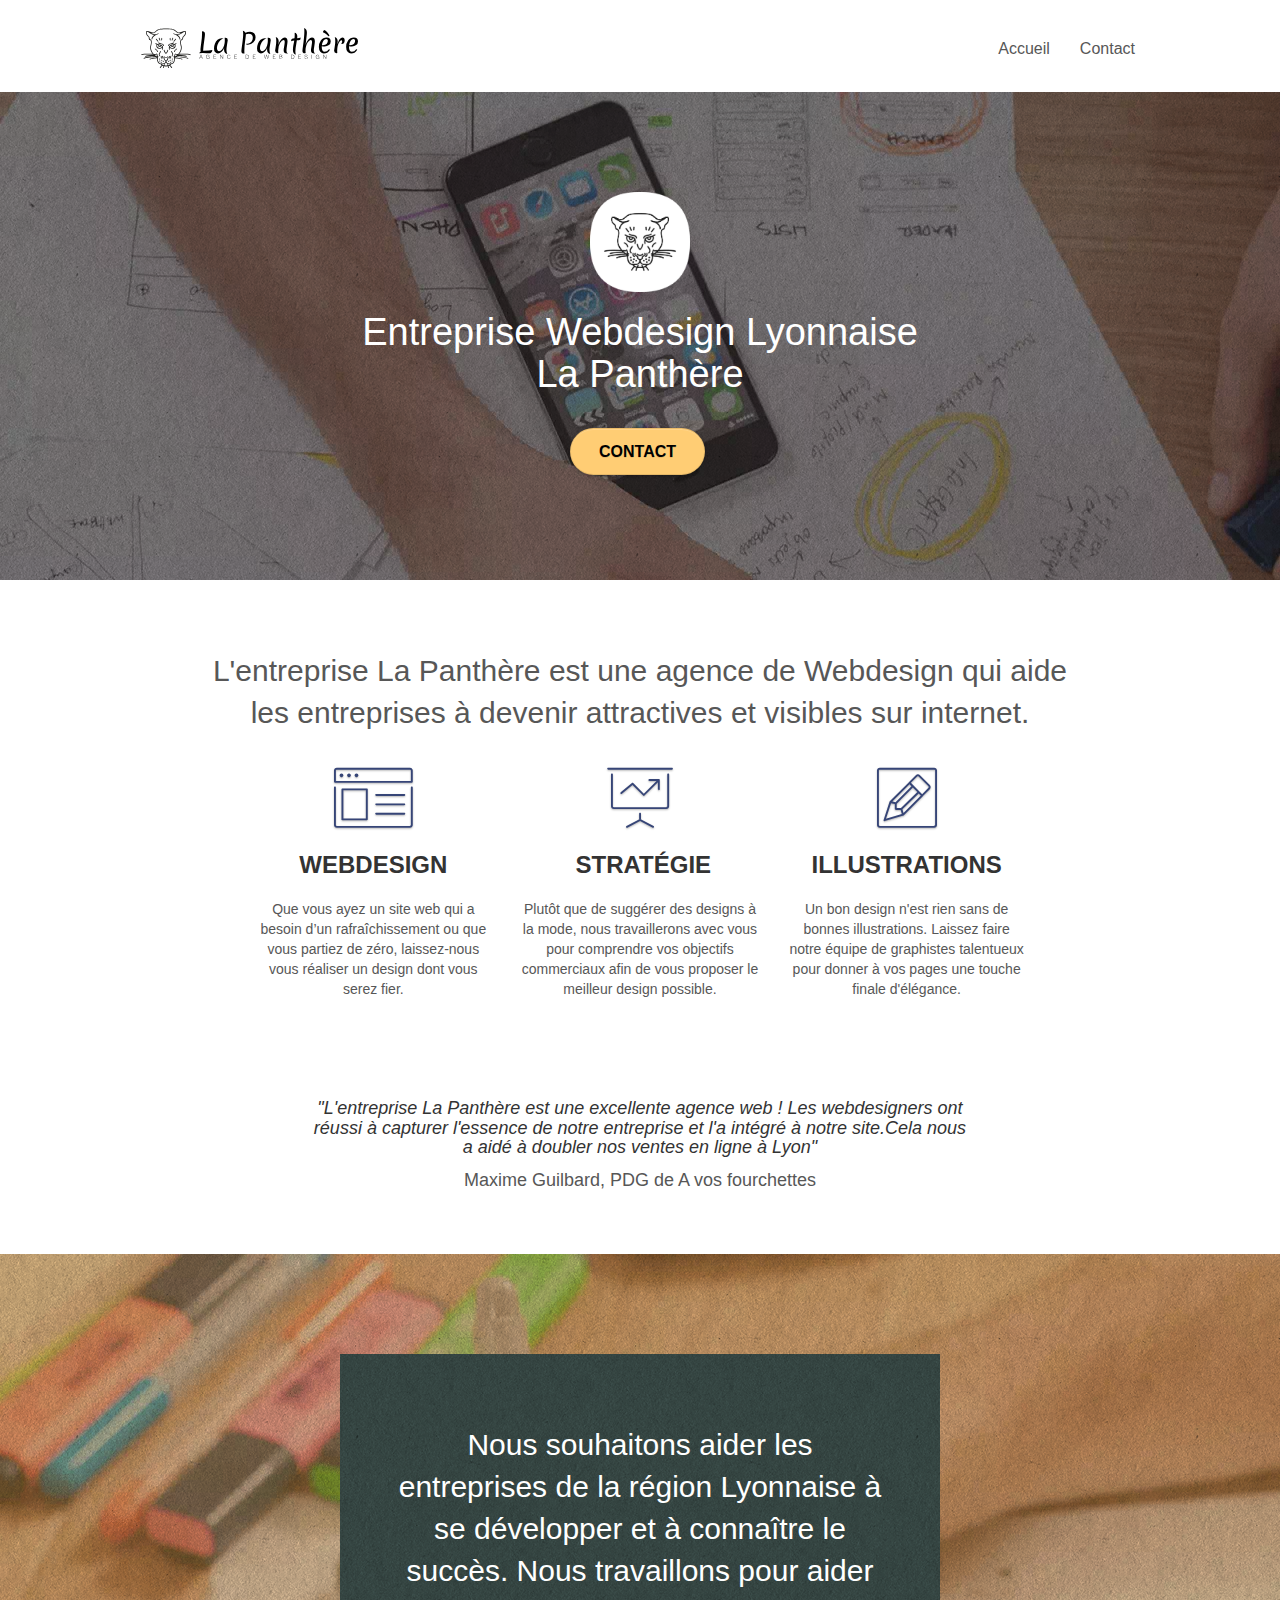
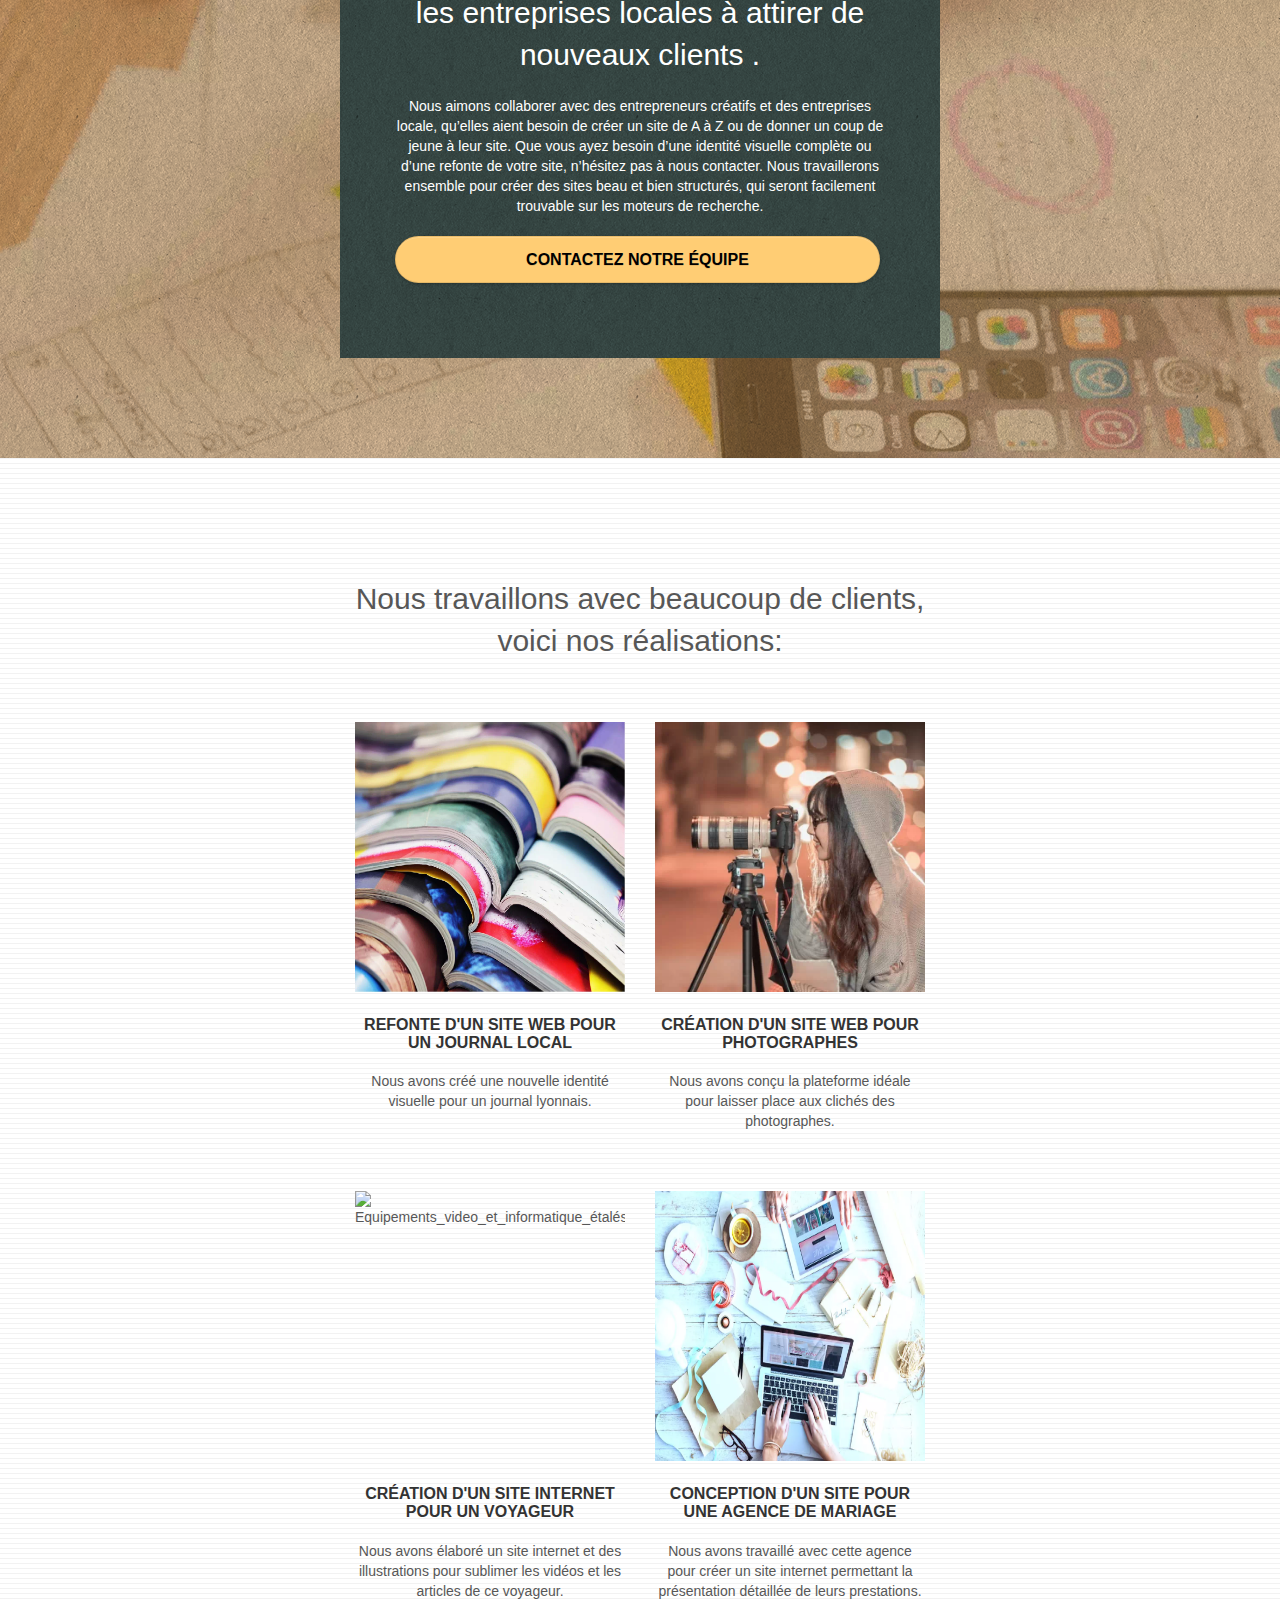
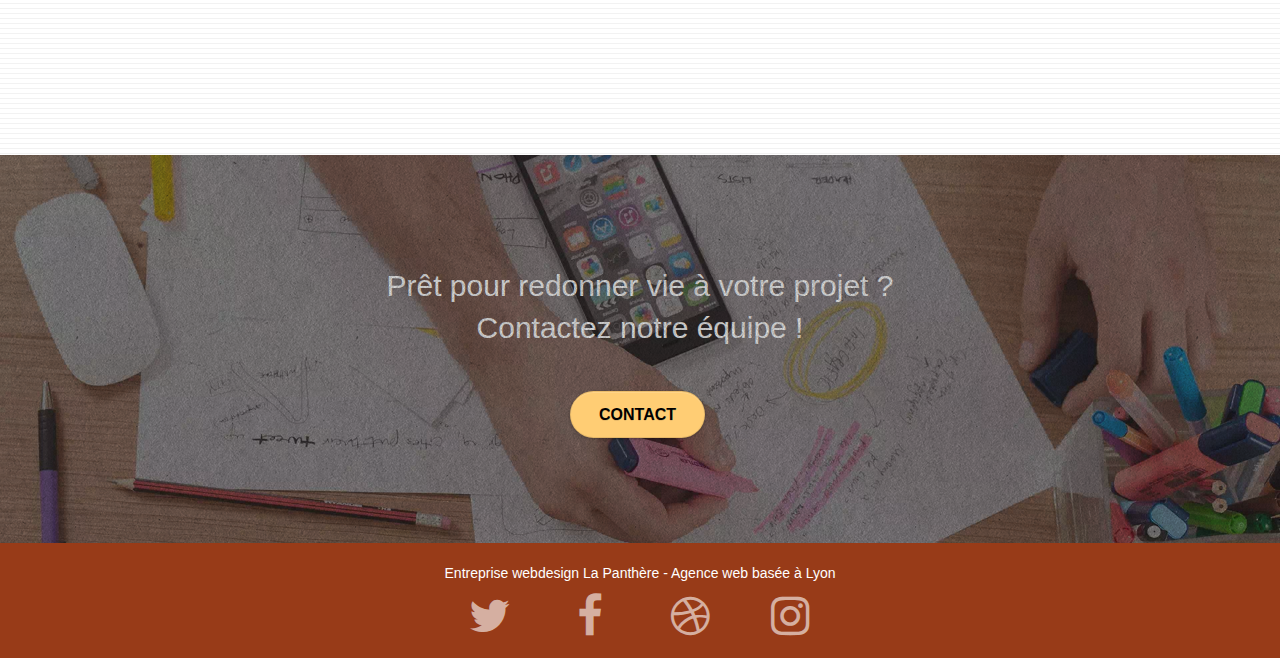
==== commit 44d0ade0: "Correction W3C" ====
--- a/index.html
+++ b/index.html
@@ -26,37 +26,37 @@
 </head>
 <body>
 	<div class="page-container"><!-- Principal conteneur -->
-		<header class="bloc bgc-white l-bloc " id="bloc-0"aria-label="En tête du site de l'entreprise La panthère"><!--Header-->
+		<header class="bloc bgc-white l-bloc " id="bloc-0" aria-label="En tête du site de l'entreprise La panthère"><!--Header-->
 			<div class="container bloc-sm">
 				<nav class="navbar row">
 					<div class="navbar-header"><!--div comportant l'image du logo avec le texte-->
 						<a class="navbar-brand" href="index.html" title="Page d'accueil Entreprise webdesign La panthère"><img src="img/agence-la-panthere-monochrome.svg" alt=" Logo de l'entreprise webdesign La panthère représentant une tête de panthère" height="40" /></a>
-						<button id="nav-toggle" type="button"aria-label="menu"class="ui-navbar-toggle navbar-toggle" data-toggle="collapse" data-target=".navbar-1">
+						<button id="nav-toggle" type="button" aria-label="menu" class="ui-navbar-toggle navbar-toggle" data-toggle="collapse" data-target=".navbar-1">
 							<span class="sr-only">Toggle navigation</span><span class="icon-bar"></span><span class="icon-bar"></span><span class="icon-bar"></span>
 						</button>
 					</div>
 					<div class="collapse navbar-collapse navbar-1 special-dropdown-nav"><!--div englobant le logo et la barre de menu-->
 						<ul class="site-navigation nav navbar-nav">
-							<li><a href="index.html"title="Page d'accueil Entreprise webdesign La panthère"aria-label="Lien vers la page d'accueil de l'entreprise La panthère">Accueil</a></li>
-							<li><a href="contact.html"title="Formulaire de contact"aria-label="Lien vers le formulaire de contact de l'entreprise La panthère">Contact</a></li>
+							<li><a href="index.html" title="Page d'accueil Entreprise webdesign La panthère" aria-label="Lien vers la page d'accueil de l'entreprise La panthère">Accueil</a></li>
+							<li><a href="contact.html" title="Formulaire de contact" aria-label="Lien vers le formulaire de contact de l'entreprise La panthère">Contact</a></li>
 						</ul>
 					</div>
 				</nav>
 			</div>
 		</header>
 		<main aria-label="Corps principal du site de l'entreprise La panthère">
-			<section class="bloc bgc-dark-slate-blue bg-banniere d-bloc bg-t-edge bloc-bg-texture texture-paper b-parallax" id="bloc-1-hero"aria-label="présentation de l'entreprise La panthère ">
+			<section class="bloc bgc-dark-slate-blue bg-banniere d-bloc bg-t-edge bloc-bg-texture texture-paper b-parallax" id="bloc-1-hero" aria-label="présentation de l'entreprise La panthère ">
 				<div class="container bloc-lg">
 					<div class="row tight-width-whitespace">
 						<div class="col-sm-12">
-							<img src="img/logo Lapanthere.webp" class="center-block image-resize-mode" width="100" alt="Tête de panthère noir sur fond blanc" />
+							<img src="img/logo_Lapanthere.webp" class="center-block image-resize-mode" width="100" alt="Tête_de_panthère_noir_sur_fond_blanc"/>
 							<h1 class="text-center hero-bloc-text tc-white ">Entreprise Webdesign Lyonnaise<br>La Panthère</h1>
-							<div class="text-center"><a href="contact.html"title="Formulaire de contact"aria-label="Lien vers le formulaire de contact de l'entreprise La panthère" class="btn btn-lg btn-clean btn-rd cta-hero btn-atomic-tangerine" id="cta-hero">Contact</a></div>
+							<div class="text-center"><a href="contact.html" title="Formulaire de contact" aria-label="Lien vers le formulaire de contact de l'entreprise La panthère" class="btn btn-lg btn-clean btn-rd cta-hero btn-atomic-tangerine" id="cta-hero">Contact</a></div>
 						</div>
 					</div>
 				</div>
 			</section>
-			<section class="bloc bgc-white l-bloc" id="bloc-2-services"aria-label="description de l'activité de l'entreprise La panthère">
+			<section class="bloc bgc-white l-bloc" id="bloc-2-services" aria-label="description de l'activité de l'entreprise La panthère">
 				<div class="container bloc-md">
 					<div class="row">
 						<div class="col-sm-12 text-center"><h2>L'entreprise La Panthère est une agence de Webdesign qui aide <br> les entreprises à devenir attractives et visibles sur internet.</h2></div>
@@ -86,20 +86,20 @@
 					</div>
 				</div>
 			</section>
-			<section class="bloc tc-white bgc-atomic-tangerine bg-presentation d-bloc bloc-bg-texture texture-paper b-parallax" id="bloc-3-what-i-do"aria-label="explication des motivations de l'entreprise La panthère, de son but ">
+			<section class="bloc tc-white bgc-atomic-tangerine bg-presentation d-bloc bloc-bg-texture texture-paper b-parallax" id="bloc-3-what-i-do" aria-label="explication des motivations de l'entreprise La panthère, de son but ">
 				<div class="container bloc-lg">
 					<div class="row tight-width-whitespace black-background">
 						<div class="col-sm-12 flexboxcent">
 							<h2 class="mg-md text-center tc-white">Nous souhaitons aider les entreprises de la région Lyonnaise à se développer et à connaître le succès. Nous travaillons pour aider les entreprises locales à attirer de nouveaux clients .<br></h2>
 							<p class="text-center white">Nous aimons collaborer avec des entrepreneurs créatifs et des entreprises locale, qu’elles aient besoin de créer un site de A à Z ou de donner un coup de jeune à leur site. 
 								Que vous ayez besoin d’une identité visuelle complète ou d’une refonte de votre site, n’hésitez pas à nous contacter. Nous travaillerons ensemble pour créer des sites beau et bien structurés, qui seront facilement trouvable sur les moteurs de recherche.
-							<a class="btn btn-lg btn-clean btn-rd cta-hero btn-atomic-tangerine flexboxcent" href="contact.html"title="Formulaire de contact"aria-label="Lien vers le formulaire de contact de l'entreprise La panthère">Contactez notre équipe</a><br>
+							<a class="btn btn-lg btn-clean btn-rd cta-hero btn-atomic-tangerine flexboxcent" href="contact.html" title="Formulaire de contact" aria-label="Lien vers le formulaire de contact de l'entreprise La panthère">Contactez notre équipe</a><br>
 							</p>
 						</div>
 					</div>
 				</div>
 			</section>
-			<section class="bloc bgc-white bg-lines-h2-bg bg-repeat l-bloc" id="bloc-4-portfolio"aria-label="exposition des réalisations de l'entreprise La panthère ">
+			<section class="bloc bgc-white bg-lines-h2-bg bg-repeat l-bloc" id="bloc-4-portfolio" aria-label="exposition des réalisations de l'entreprise La panthère ">
 				<div class="container bloc-lg">
 					<div class="row">
 						<div class="col-sm-12 text-center">
@@ -108,42 +108,42 @@
 					</div>
 					<div class="row tight-width-whitespace portfolio-row">
 						<div class="col-sm-6">
-							<a href="#" data-lightbox="img/Magazines empilees.webp" data-gallery-id="gallery-1" data-caption="Refonte d'un site web pour un journal local" data-frame="snapshot-lb"><img src="img/Magazines empilees.webp" class="img-responsive portfolio-thumb" alt="Zoom sur des magazines empilées" /></a>
+							<a href="#" data-lightbox="img/Magazines_empilees.webp" data-gallery-id="gallery-1" data-caption="Refonte d'un site web pour un journal local" data-frame="snapshot-lb"><img src="img/Magazines_empilees.webp" class="img-responsive portfolio-thumb" alt="Zoom_sur_des_magazines_empilées"/></a>
 							<h3 class="mg-md text-center titleportfolio">Refonte d'un site web pour un journal local</h3>
 							<p class="text-center">Nous avons créé une nouvelle identité visuelle pour un journal lyonnais.</p>
 						</div>
 						<div class="col-sm-6">
-							<a href="#" data-lightbox="img/Photographe avec appareil photo.webp" data-gallery-id="gallery-1" data-caption="Création d'un site web pour photographes" data-frame="snapshot-lb"><img src="img/Photographe avec appareil photo.webp" class="img-responsive portfolio-thumb" alt="Photo de profil d'une photographe avec appareil photo sur trepieds" /></a>
+							<a href="#" data-lightbox="img/Photographe_avec_appareil_photo.webp" data-gallery-id="gallery-1" data-caption="Création d'un site web pour photographes" data-frame="snapshot-lb"><img src="img/Photographe_avec_appareil_photo.webp" class="img-responsive portfolio-thumb" alt="Photo_de_profil_d'une_photographe_avec_appareil_photo_sur_trepieds"/></a>
 							<h3 class="mg-md text-center titleportfolio">Création d'un site web pour photographes</h3>
 							<p class="text-center">Nous avons conçu la plateforme idéale pour laisser place aux clichés des photographes.</p>
 						</div>
 					</div>
 					<div class="row tight-width-whitespace portfolio-row">
 						<div class="col-sm-6">
-							<a href="#" data-lightbox="img/Equipements video sur table.webp" data-gallery-id="gallery-1" data-caption="Création d'un site internet pour un voyageur" data-frame="snapshot-lb"><img src="img/Equipements video sur table.webp" class="img-responsive portfolio-thumb imgcorrection" alt="Equipements video et informatique étalés sur une table d'un digital nomad"/></a>
+							<a href="#" data-lightbox="img/Equipements_video_sur_table.webp" data-gallery-id="gallery-1" data-caption="Création d'un site internet pour un voyageur" data-frame="snapshot-lb"><img src="img/Equipements_video_sur_table.webp" class="img-responsive portfolio-thumb imgcorrection" alt="Equipements_video_et_informatique_étalés_sur_une_table_d'un_digital_nomad"/></a>
 							<h3 class="mg-md text-center titleportfolio">Création d'un site internet pour un voyageur</h3>
 							<p class="text-center">Nous avons élaboré un site internet et des illustrations pour sublimer les vidéos et les articles de ce voyageur.</p>
 						</div>
 						<div class="col-sm-6">
-							<a href="#" data-lightbox="img/organisation mariage.webp" data-gallery-id="gallery-1" data-caption="Conception d'un site pour une agence de mariage" data-frame="snapshot-lb"><img src="img/organisation mariage.webp" class="img-responsive portfolio-thumb imgcorrection" alt="Zoom sur un bureau d'une organisatrice de mariage avec ordinateur,ruban,ciseau " /></a>
+							<a href="#" data-lightbox="img/organisation_mariage.webp" data-gallery-id="gallery-1" data-caption="Conception d'un site pour une agence de mariage" data-frame="snapshot-lb"><img src="img/organisation_mariage.webp" class="img-responsive portfolio-thumb imgcorrection" alt="Zoom_sur_un_bureau_d'une_organisatrice_de_mariage_avec_ordinateur,ruban,ciseau"/></a>
 							<h3 class="mg-md text-center titleportfolio">Conception d'un site pour une agence de mariage</h3>
 							<p class="text-center">Nous avons travaillé avec cette agence pour créer un site internet permettant la présentation détaillée de leurs prestations.</p>
 						</div>
 					</div>
 				</div>
 			</section>
-			<section class="bloc bgc-dark-slate-blue bg-banniere d-bloc bloc-bg-texture texture-paper" id="bloc-5-cta"aria-label="contactez l'entreprise La panthère">
+			<section class="bloc bgc-dark-slate-blue bg-banniere d-bloc bloc-bg-texture texture-paper" id="bloc-5-cta" aria-label="contactez l'entreprise La panthère">
 				<div class="container bloc-lg">
 					<div class="row">
 						<h2 class="mg-md text-center tc-white">Prêt pour redonner vie à votre projet ?<br>Contactez notre équipe !</h2>
 						<div class="col-sm-12 text-center">
-							<a href="contact.html"title="Formulaire de contact"aria-label="Lien vers le formulaire de contact de l'entreprise Lapanthère" class="btn btn-atomic-tangerine btn-clean btn-rd btn-lg cta-hero">Contact</a>
+							<a href="contact.html" title="Formulaire de contact" aria-label="Lien vers le formulaire de contact de l'entreprise Lapanthère" class="btn btn-atomic-tangerine btn-clean btn-rd btn-lg cta-hero">Contact</a>
 						</div>
 					</div>
 				</div>
 			</section>
 		</main>
-		<footer class="bloc bgc-atomic-tangerine d-bloc" id="bloc-8"aria-label="Pied de page du site de l'entreprise La panthère">
+		<footer class="bloc bgc-atomic-tangerine d-bloc" id="bloc-8" aria-label="Pied de page du site de l'entreprise La panthère">
 				<div class="container bloc-sm">
 					<div class="row">
 						<div class="col-sm-12">
@@ -151,22 +151,22 @@
 							<div class="row row-no-gutters social">
 								<div class="col-xs-3">
 									<div class="text-center">
-										<a class="social" href="https://twitter.com/"title="Compte Twitter Lapanthère"aria-label="Lien vers le compte twitter de l'entreprise Lapanthère"><span class="fa fa-twitter icon-md"></span></a>
+										<a class="social" href="https://twitter.com/" title="Compte Twitter Lapanthère" aria-label="Lien vers le compte twitter de l'entreprise Lapanthère"><span class="fa fa-twitter icon-md"></span></a>
 									</div>
 								</div>
 								<div class="col-xs-3">
 									<div class="text-center">
-										<a class="social" href="https://www.facebook.com/"title="Compte Facebook Lapanthère"aria-label="Lien vers le compte facebook de l'entreprise Lapanthère"><span class="fa fa-facebook icon-md"></span></a>
+										<a class="social" href="https://www.facebook.com/" title="Compte Facebook Lapanthère" aria-label="Lien vers le compte facebook de l'entreprise Lapanthère"><span class="fa fa-facebook icon-md"></span></a>
 									</div>
 								</div>
 								<div class="col-xs-3">
 									<div class="text-center">
-										<a class="social" href="https://dribbble.com/"title="Compte Dribbble Lapanthère"aria-label="Lien vers le compte dribble de l'entreprise Lapanthère"><span class="fa fa-dribbble icon-md"></span></a>
+										<a class="social" href="https://dribbble.com/" title="Compte Dribbble Lapanthère" aria-label="Lien vers le compte dribble de l'entreprise Lapanthère"><span class="fa fa-dribbble icon-md"></span></a>
 									</div>
 								</div>
 								<div class="col-xs-3">
 									<div class="text-center">
-										<a class="social" href="https://www.instagram.com/"title="Compte Instagram Lapanthère"aria-label="Lien vers le compte instagram de l'entreprise Lapanthère"><span class="fa fa-instagram icon-md"></span></a>
+										<a class="social" href="https://www.instagram.com/" title="Compte Instagram Lapanthère" aria-label="Lien vers le compte instagram de l'entreprise Lapanthère"><span class="fa fa-instagram icon-md"></span></a>
 									</div>
 								</div>
 							</div>
--- a/style.css
+++ b/style.css
@@ -872,13 +872,13 @@
     }
 }
 
-@media only screen and (min-device-width: 768px) and (max-device-width: 1024px) and (orientation: landscape) {
+@media only screen and (min-width: 768px) and (max-width: 1024px) and (orientation: landscape) {
     .b-parallax {
         background-attachment: scroll;
     }
 }
 
-@media only screen and (min-device-width: 1024px) and (max-device-width: 1366px) and (-webkit-min-device-pixel-ratio: 1.5) {
+@media only screen and (min-width: 1024px) and (max-width: 1366px) and (-webkit-min-device-pixel-ratio: 1.5) {
     .b-parallax {
         background-attachment: scroll;
     }
@@ -897,8 +897,8 @@
         position: relative;
     }
     .bloc {
-        padding-left: constant(safe-area-inset-left);
-        padding-right: constant(safe-area-inset-right);
+        padding-left: 20px;
+        padding-right: 20px;
     }
     .bloc-group,
     .bloc-group .bloc {
@@ -908,8 +908,8 @@
     .bloc-fill-screen .fill-bloc-top-edge,
     .bloc-fill-screen .fill-bloc-bottom-edge {
         padding: 0 20px;
-        padding-left: constant(safe-area-inset-left);
-        padding-right: constant(safe-area-inset-right);
+        padding-left: 20px;
+        padding-right: 20px;
     }
 }
 
@@ -1055,9 +1055,34 @@
         height: 570px;/*35.625vh*/
     }
 }
-@media (max-width: 599px){
+/* @media (max-width: 599px){
     .imgcorrection{
-        height: 569px;/*36.563vh*/
+        height: 569px;
+        aspect-ratio: 1/1;
+    }
+} */
+/* @media (max-width: 580px){
+    .imgcorrection{
+        height: 550px;
+        aspect-ratio: 1/1;
+    }
+}
+@media (max-width: 540px){
+    .imgcorrection{
+        height: 510px;
+        aspect-ratio: 1/1;
+    }
+}
+@media (max-width: 480px){
+    .imgcorrection{
+        height: 450px;
+        aspect-ratio: 1/1;
+    }
+}
+@media (max-width: 414px){
+    .imgcorrection{
+        height: 384px;
+        aspect-ratio: 1/1;
     }
 }
 @media (max-width: 400px) {
@@ -1066,9 +1091,34 @@
         padding-right: 0;
     }
     .imgcorrection{
-        height: 370px;/*23.125vh*/
-    }
-}
+        height: 370px;
+        aspect-ratio: 1/1;
+    }
+}
+@media (max-width: 390px){
+    .imgcorrection{
+        height: 360px;
+        aspect-ratio: 1/1;
+    }
+}
+@media (max-width: 360px){
+    .imgcorrection{
+        height: 330px;
+        aspect-ratio: 1/1;
+    }
+}
+@media (max-width: 330px){
+    .imgcorrection{
+        height: 300px;
+        aspect-ratio: 1/1;
+    }
+}
+@media (max-width: 280px){
+    .imgcorrection{
+        height: 250px;
+        aspect-ratio: 1/1;
+    }
+} */
 @media (max-width: 767px) {
     .bloc-mob-center-text {
         text-align: center;
